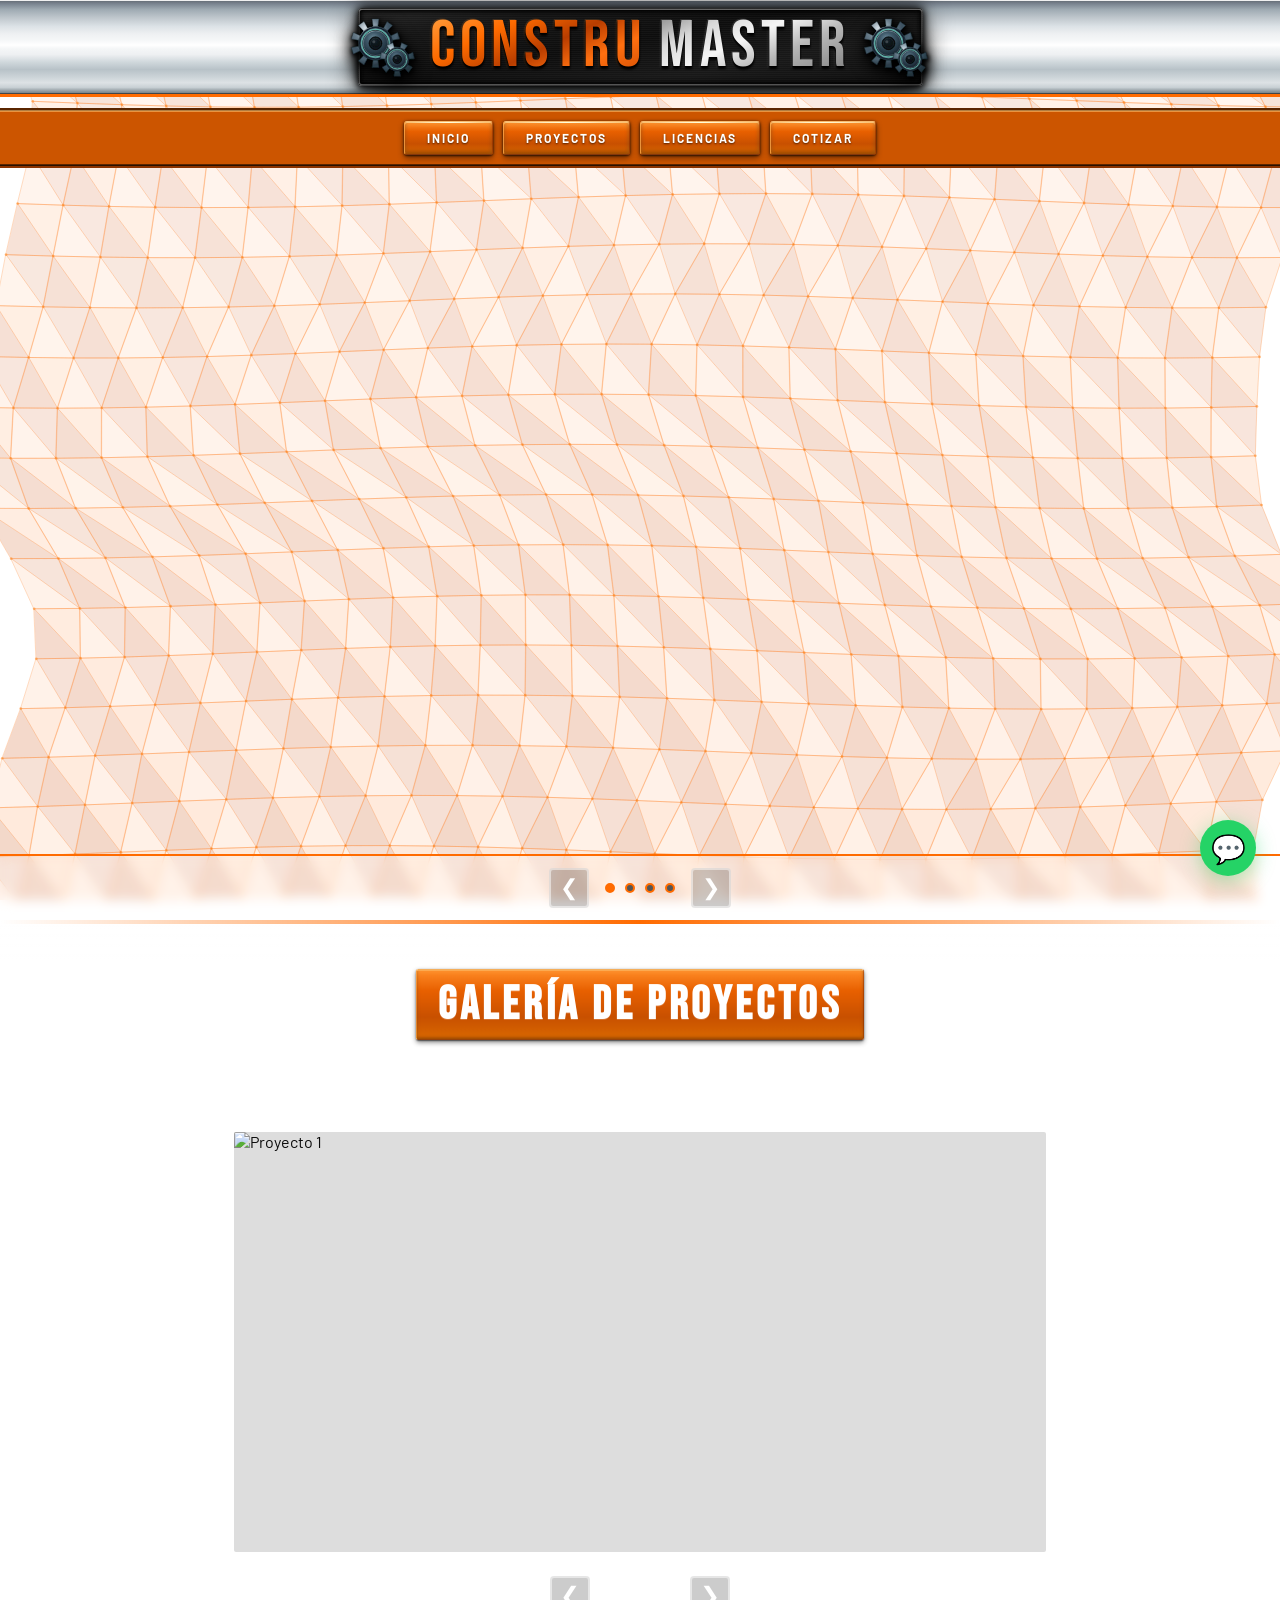
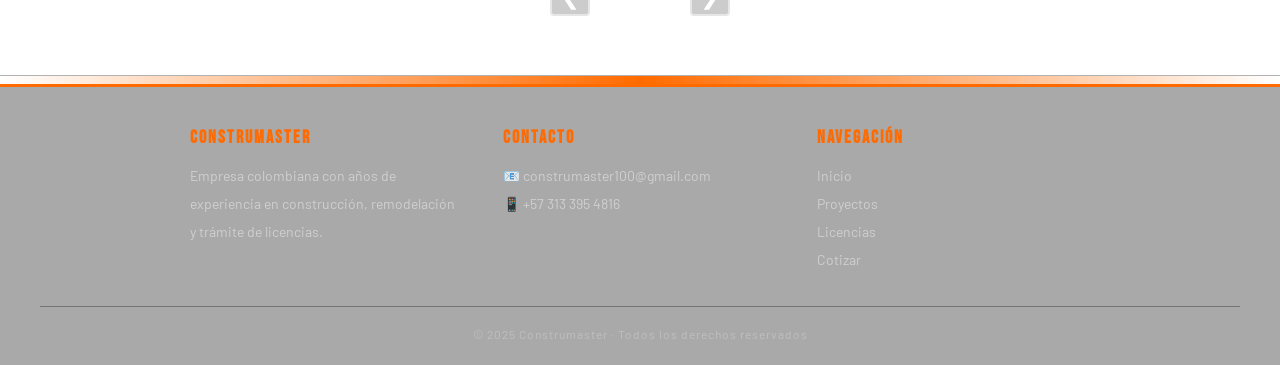
==== index.html @ a74eb9f5 "enlace corregido2" ====
<!DOCTYPE html>
<html lang="es">
<head>
<meta charset="UTF-8">
<meta name="viewport" content="width=device-width, initial-scale=1.0">
<title>Construmaster</title>
<link href="https://fonts.googleapis.com/css2?family=Bebas+Neue&family=Barlow:wght@300;400;600;700&display=swap" rel="stylesheet">

<style>
:root {
  --gold: #FF6B00;
  --gold-dark: #cc5500;
  --black: #0a0a0a;
  --gray-dark: #1a1a1a;
  --gray-mid: #2a2a2a;
  --gray-light: #e0e0e0;
  --white: #f5f5f5;
}

*, *::before, *::after { box-sizing: border-box; margin: 0; padding: 0; }
html { scroll-behavior: smooth; }
body {
  font-family: 'Barlow', sans-serif;
  background: #ffffff;
  color: var(--black);
  overflow-x: hidden;
  padding-top: 168px; /* topbar + gap + navbar */
}

/* ══════════════════════════════════════
   MESH CANVAS — fijo, detrás de todo
══════════════════════════════════════ */
#waveCanvas {
  position: fixed;
  top: 0; left: 0;
  width: 100%; height: 100%;
  z-index: 0;
  pointer-events: none;
}

/* Todo el contenido por encima del canvas */
header, nav, section, footer, .whatsapp-float {
  position: relative;
  z-index: 1;
}
header.topbar {
  background: #8a9199;
  text-align: center;
  padding: 14px 20px;
  border-bottom: 3px solid var(--gold);
  position: fixed;
  top: 0; left: 0; right: 0;
  z-index: 250;
  overflow: hidden;
}

.topbar::before {
  content: '';
  position: absolute;
  inset: 0;
  background:
    /* Zona oscura borde superior */
    linear-gradient(180deg,
      #606870 0%,
      #7a8490 4%,
      #9eaaB2 10%,
      #bcc4ca 18%,
      /* Banda brillante central superior */
      #dce2e6 28%,
      #eef0f2 36%,
      #f4f6f7 42%,
      #ffffff 48%,
      #f4f6f7 52%,
      #eef0f2 58%,
      /* Transición a zona media */
      #d0d8dc 66%,
      #b8c2c8 74%,
      /* Banda brillante inferior */
      #ccd4d8 82%,
      #dde2e5 88%,
      #c8d0d4 93%,
      /* Borde inferior oscuro */
      #909aa0 97%,
      #6e7880 100%),
    /* Micro-estriado horizontal — textura cepillado */
    repeating-linear-gradient(180deg,
      rgba(255,255,255,0.07) 0px,
      rgba(255,255,255,0.07) 1px,
      rgba(0,0,0,0.04) 1px,
      rgba(0,0,0,0.04) 2px),
    /* Variación diagonal suave — reflexión lateral */
    linear-gradient(88deg,
      rgba(0,0,0,0.08) 0%,
      rgba(255,255,255,0.12) 25%,
      rgba(255,255,255,0.00) 50%,
      rgba(255,255,255,0.10) 75%,
      rgba(0,0,0,0.06) 100%);
  box-shadow:
    0 1px 0 rgba(255,255,255,0.90) inset,
    0 -1px 0 rgba(0,0,0,0.45) inset;
  z-index: 0;
}

/* Eliminar shimmer */
.topbar::after { display: none; }

@keyframes shimmerSteel {}

/* Bright top-edge hairline */
.topbar-highlight {
  position: absolute;
  top: 0; left: 0; right: 0;
  height: 2px;
  background: linear-gradient(90deg,
    rgba(255,255,255,0.3) 0%,
    rgba(255,255,255,0.9) 30%,
    rgba(255,255,255,1.0) 50%,
    rgba(255,255,255,0.9) 70%,
    rgba(255,255,255,0.3) 100%);
  z-index: 3;
  pointer-events: none;
}

/* ── Logo container ── */
.topbar-logo {
  font-family: 'Bebas Neue', sans-serif;
  font-size: 66px;
  letter-spacing: 5px;
  line-height: 1;
  text-decoration: none;
  display: inline-flex;
  align-items: center;
  gap: 12px;
  position: relative;
  z-index: 3;
}

/* ── Platina negra — más alta para alojar el texto grande ── */
.topbar-logo::before {
  content: '';
  position: absolute;
  top: -6px;
  bottom: -6px;
  left: 8px;
  right: 8px;
  background:
    /* Micro-estriado horizontal — textura cepillado oscuro */
    repeating-linear-gradient(180deg,
      rgba(255,255,255,0.025) 0px,
      rgba(255,255,255,0.025) 1px,
      rgba(0,0,0,0.06) 1px,
      rgba(0,0,0,0.06) 2px),
    /* Gradiente principal titanio oscuro */
    linear-gradient(170deg,
      #2a2a2a 0%,
      #161616 20%,
      #0e0e0e 45%,
      #1a1a1a 70%,
      #0d0d0d 100%);
  border-radius: 4px;
  /* Borde unificado: mismo tono oscuro plateado en los 4 lados */
  border: 1px solid rgba(255,255,255,0.10);
  box-shadow:
    /* Borde superior — filete brillante titanio */
    0  1px 0 rgba(255,255,255,0.40) inset,
    /* Borde inferior — mismo filete */
    0 -1px 0 rgba(255,255,255,0.32) inset,
    /* Borde izquierdo — filete lateral */
    1px 0 0 rgba(255,255,255,0.28) inset,
    /* Borde derecho — filete lateral */
   -1px 0 0 rgba(255,255,255,0.22) inset,
    /* Sombra recesada superior oscura */
    0  2px 4px rgba(0,0,0,0.90) inset,
    /* Sombra recesada inferior oscura */
    0 -2px 4px rgba(0,0,0,0.80) inset,
    /* Profundidad lateral izquierda */
    2px 0 6px rgba(0,0,0,0.70) inset,
    /* Profundidad lateral derecha */
   -2px 0 6px rgba(0,0,0,0.65) inset,
    /* Sombra exterior */
    0 8px 28px rgba(0,0,0,0.95),
    0 2px 6px rgba(0,0,0,1),
    0 -2px 12px rgba(0,0,0,0.80);
  z-index: 0;
}

/* ── Logo text — CONSTRU (orange metallic) ── */
.topbar-logo .logo-accent {
  color: transparent;
  background: linear-gradient(155deg,
    #ffa040 0%,
    #ff6b00 28%,
    #b83d00 52%,
    #ff7010 72%,
    #cc4800 100%);
  -webkit-background-clip: text;
  background-clip: text;
  /* Stamped look: shadow pushes text INTO the surface */
  filter:
    drop-shadow(0 2px 1px rgba(0,0,0,0.95))
    drop-shadow(0 1px 0 rgba(0,0,0,1))
    drop-shadow(-1px -1px 0 rgba(255,140,40,0.18));
  position: relative; z-index: 1;
}

/* ── Logo text — MASTER (silver steel) ── */
.topbar-logo .logo-main {
  color: transparent;
  background: linear-gradient(155deg,
    #888 0%,
    #d8d8d8 22%,
    #f5f5f5 42%,
    #b8b8b8 62%,
    #777 100%);
  -webkit-background-clip: text;
  background-clip: text;
  filter:
    drop-shadow(0 2px 1px rgba(0,0,0,0.95))
    drop-shadow(0 1px 0 rgba(0,0,0,1))
    drop-shadow(-1px -1px 0 rgba(255,255,255,0.12));
  position: relative; z-index: 1;
}

/* ── Gear icon — engranaje doble metálico realista ── */
.topbar-logo .gear-icon {
  width: 68px; height: 60px;
  padding: 0;
  border-radius: 0;
  background: none;
  box-shadow: none;
  filter:
    drop-shadow(0 4px 8px rgba(0,0,0,0.80))
    drop-shadow(0 1px 2px rgba(0,0,0,0.90));
  position: relative; z-index: 1;
  overflow: visible;
}

/*
  Dientes grande: 10  |  radio outer: 26
  Dientes pequeño: 7  |  radio outer: 18.2  (26 * 7/10 = 18.2)
  Ratio velocidad: pequeño gira 10/7 veces más rápido que el grande
  Grande: 8s/rev  →  Pequeño: 8 * 7/10 = 5.6s/rev  (sentido opuesto)
  Centro grande: (27, 27)
  Centro pequeño: (27 + 26 + 18.2 - dienteSolap≈3.5) = (27 + 40.7) → (50, 44)
  distancia entre centros = rOuter_B + rOuter_S - 2 = 40  → cx_S = 27+40 = (50,44) aprox
*/
.topbar-logo .gear-icon .gear-big {
  animation: gearSpinCW 8s linear infinite;
  transform-origin: 27px 27px;
}
.topbar-logo .gear-icon .gear-small {
  animation: gearSpinCCW 5.6s linear infinite;
  transform-origin: 50px 44px;
}

@keyframes gearSpinCW {
  from { transform: rotate(0deg); }
  to   { transform: rotate(360deg); }
}
@keyframes gearSpinCCW {
  from { transform: rotate(0deg); }
  to   { transform: rotate(-360deg); }
}

.topbar-logo .gear-big-r {
  animation: gearSpinCW 8s linear infinite;
  transform-origin: 27px 27px;
}
.topbar-logo .gear-small-r {
  animation: gearSpinCCW 5.6s linear infinite;
  transform-origin: 50px 44px;
}

/* ─── NAVBAR — encima del Head, relieve superior pronunciado ─── */
.navbar {
  background: #cc5500;
  display: flex;
  justify-content: center;
  align-items: center;
  height: 60px;
  position: fixed;
  top: 108px;
  left: 0; right: 0;
  z-index: 400;
  border-bottom: 2px solid #8a3300;
  /* Relieve sobre el head: borde superior brillante + sombra interna */
  box-shadow:
    0 2px 0 rgba(255,200,120,0.55) inset,
    0 -2px 0 rgba(0,0,0,0.55) inset,
    0 1px 0 rgba(0,0,0,0.60) inset,
    0 -1px 0 rgba(0,0,0,0.55) inset;
  border-top: 2px solid #5a2500;
  overflow: visible;
}

/* Eliminado glass relief overlay */
.navbar::before { display: none; }
/* Eliminado bottom edge reflection */
.navbar::after { display: none; }

.navbar-center { display: flex; align-items: center; justify-content: center; position: relative; z-index: 1; }

.menu { list-style: none; display: flex; gap: 10px; align-items: center; }

/* ── Botones navbar — relieve metálico embossed sobre la franja ── */
.menu > li {
  position: relative;
}

.menu > li > a {
  text-decoration: none;
  color: #fff;
  font-weight: 700;
  font-size: 12px;
  letter-spacing: 2px;
  text-transform: uppercase;
  padding: 9px 22px;
  display: block;
  border-radius: 3px;
  position: relative;
  transition: all 0.18s ease;

  /* Base: naranja ligeramente más claro que la franja → sensación de elevación */
  background: linear-gradient(180deg,
    #ff8c28 0%,
    #e86000 30%,
    #c85000 68%,
    #d96800 100%);

  /* Borde: arista superior brillante + arista inferior oscura = relieve */
  border-top:    1.5px solid rgba(255, 210, 140, 0.80);
  border-left:   1.5px solid rgba(255, 190, 100, 0.60);
  border-right:  1.5px solid rgba(120,  40,   0, 0.55);
  border-bottom: 1.5px solid rgba( 80,  20,   0, 0.70);

  text-shadow:
    0  1px 2px rgba(0,0,0,0.60),
    0 -1px 0   rgba(255,180,80,0.20);

  /* Sombra exterior que separa el botón de la franja */
  box-shadow:
    /* Arista superior muy brillante (highlight de relieve) */
    0  1px 0  rgba(255,220,150,0.70) inset,
    /* Brillo superior difuso */
    0  3px 5px rgba(255,200,100,0.18) inset,
    /* Sombra inferior interna (profundidad) */
    0 -2px 4px rgba(0,0,0,0.35) inset,
    /* Sombra exterior — el botón "flota" sobre la franja */
    0  3px 6px rgba(0,0,0,0.45),
    0  1px 2px rgba(0,0,0,0.55),
    /* Halo lateral sutil */
    1px 0  3px rgba(0,0,0,0.20),
   -1px 0  3px rgba(0,0,0,0.20);
}

/* Pseudo: línea de luz superior ultra fina */
.menu > li > a::before {
  content: '';
  display: block;
  position: absolute;
  top: 0; left: 6px; right: 6px;
  height: 1px;
  background: linear-gradient(90deg,
    transparent,
    rgba(255,240,200,0.90) 30%,
    rgba(255,255,220,1.00) 50%,
    rgba(255,240,200,0.90) 70%,
    transparent);
  border-radius: 1px;
  pointer-events: none;
  z-index: 1;
}

.menu > li > a:hover {
  background: linear-gradient(180deg,
    #ffa040 0%,
    #ff7010 30%,
    #e05800 68%,
    #f07018 100%);
  border-top-color:    rgba(255,230,160,0.95);
  border-left-color:   rgba(255,210,120,0.75);
  border-right-color:  rgba(100, 30,  0, 0.60);
  border-bottom-color: rgba( 60, 15,  0, 0.80);
  transform: translateY(-2px);
  box-shadow:
    0  1px 0  rgba(255,230,160,0.80) inset,
    0  4px 6px rgba(255,210,100,0.22) inset,
    0 -2px 4px rgba(0,0,0,0.35) inset,
    0  5px 10px rgba(0,0,0,0.50),
    0  2px  4px rgba(0,0,0,0.60),
    1px 0   4px rgba(0,0,0,0.25),
   -1px 0   4px rgba(0,0,0,0.25);
}

.menu > li > a:active {
  transform: translateY(0px);
  background: linear-gradient(180deg,
    #c85000 0%,
    #e06000 40%,
    #ff7820 100%);
  box-shadow:
    0  2px 4px rgba(0,0,0,0.50) inset,
    0 -1px 0  rgba(255,200,100,0.30) inset,
    0  1px 3px rgba(0,0,0,0.40),
    1px 0  2px rgba(0,0,0,0.20),
   -1px 0  2px rgba(0,0,0,0.20);
  border-top-color:    rgba(100, 30,  0, 0.60);
  border-bottom-color: rgba(255,200,120,0.60);
}

/* ─── HERO ─── */
#inicio {
  background: transparent;
  display: flex;
  flex-direction: column;
  height: calc(100vh - 148px);
  min-height: 500px;
}
.video-slider {
  flex: 1;
  display: flex;
  align-items: stretch;
  justify-content: center;
  width: 100%;
  max-width: 900px;
  margin: 0 auto;
}
.video-frame { border: none; overflow: hidden; flex: 1; }
.video-frame iframe { width: 100%; height: 100%; display: block; min-height: 300px; }
.video-controls-bar {
  background: rgba(255,255,255,0.10);
  backdrop-filter: blur(6px);
  -webkit-backdrop-filter: blur(6px);
  display: flex;
  justify-content: center;
  align-items: center;
  gap: 16px;
  padding: 12px 0;
  border-top: 2px solid var(--gold);
}
.slider-btn {
  background: rgba(0,0,0,0.20);
  color: #ffffff;
  font-size: 22px;
  border: 2px solid rgba(255,255,255,0.5);
  border-radius: 4px;
  width: 40px; height: 40px;
  cursor: pointer;
  transition: background 0.2s, color 0.2s;
  display: flex; align-items: center; justify-content: center;
}
.slider-btn:hover { background: rgba(0,0,0,0.45); color: #fff; }
.video-dots { display: flex; gap: 10px; }
.dot { width: 10px; height: 10px; border-radius: 50%; background: #555; border: 2px solid var(--gold); cursor: pointer; transition: background 0.2s; }
.dot.active { background: var(--gold); }

/* ─── DIVIDER ─── */
.section-divider { height: 4px; background: linear-gradient(90deg, transparent, var(--gold), transparent); position: relative; z-index: 1; }

/* ─── SECTION HEADER ─── */
.section-header { text-align: center; padding: 60px 40px 30px; }
.section-header h2 {
  font-family: 'Bebas Neue', sans-serif;
  font-size: clamp(32px, 5vw, 58px);
  letter-spacing: 5px;
  color: var(--gold);
}
.section-header p {
  color: #555;
  opacity: 0.9;
  margin-top: 8px;
  font-size: 14px;
  letter-spacing: 2px;
  text-transform: uppercase;
}

/* ─── PROYECTOS — Navbar-style orange band ─── */
#proyectos {
  background: transparent;
  padding-bottom: 60px;
  box-shadow:
    0 1px 0 rgba(255,255,255,0.12) inset,
    0 -1px 0 rgba(0,0,0,0.3) inset;
  position: relative;
}
/* Glass relief top sheen — same as navbar */
#proyectos::before {
  content: '';
  position: absolute;
  top: 0; left: 0; right: 0;
  height: 40px;
  background: linear-gradient(180deg,
    rgba(255,255,255,0.14) 0%,
    rgba(255,255,255,0.00) 100%);
  pointer-events: none;
  z-index: 0;
}
#proyectos .section-header h2 {
transform: scale(0.8) translateY(-30px);
  display: inline-block;
  color: #fff;
  padding: 10px 26px 8px;
  border-radius: 3px;
  position: relative;

  background: linear-gradient(180deg,
    #ff8c28 0%,
    #e86000 30%,
    #c85000 68%,
    #d96800 100%);

  border-top:    1.5px solid rgba(255,210,140,0.80);
  border-left:   1.5px solid rgba(255,190,100,0.60);
  border-right:  1.5px solid rgba(120,40,0,0.55);
  border-bottom: 1.5px solid rgba(80,20,0,0.70);

  text-shadow:
    0 1px 0 rgba(255,255,255,0.20);

  box-shadow:
    0 1px 0 rgba(255,220,150,0.70) inset,
    0 3px 5px rgba(255,200,100,0.18) inset,
    0 -2px 4px rgba(0,0,0,0.35) inset,
    0 3px 6px rgba(0,0,0,0.45),
    0 1px 2px rgba(0,0,0,0.55);
}
#proyectos .section-header p { color: rgba(255,255,255,0.80); }
.carousel-wrap { max-width: 900px; margin: 0 auto; padding: 0 40px; }
.carousel { overflow: hidden; border: 4px solid rgba(255,255,255,0.5); border-radius: 6px; position: relative; }
.carousel-images { display: flex; transition: transform 0.5s cubic-bezier(.77,0,.175,1); }
.carousel-images img { width: 100%; flex-shrink: 0; height: 420px; object-fit: cover; background: #ddd; }
.carousel-controls { display: flex; justify-content: center; align-items: center; gap: 20px; margin-top: 20px; }
.carousel-controls .slider-btn { font-size: 24px; }
.slide-counter { font-family: 'Bebas Neue', sans-serif; font-size: 20px; color: #fff; letter-spacing: 2px; min-width: 60px; text-align: center; }

/* ─── LICENCIAS — Navbar-style orange band ─── */
#licencias {
  transform: scale(0.8) translateY(0px);
  background: transparent;
  padding-bottom: 80px;
  box-shadow:
    0 1px 0 rgba(255,255,255,0.10) inset,
    0 -1px 0 rgba(0,0,0,0.35) inset;
  position: relative;
}
#licencias::before {
  content: '';
  position: absolute;
  top: 0; left: 0; right: 0;
  height: 40px;
  background: linear-gradient(180deg,
    rgba(255,255,255,0.10) 0%,
    rgba(255,255,255,0.00) 100%);
  pointer-events: none;
  z-index: 0;
}
#licencias > * { position: relative; z-index: 1; }
#licencias .section-header h2 {
  display: inline-block;
  color: #ffffff;
  padding: 10px 26px 8px;
  border-radius: 3px;
  position: relative;

  background: linear-gradient(180deg,
    #ff8c28 0%,
    #e86000 30%,
    #c85000 68%,
    #d96800 100%);

  border-top:    1.5px solid rgba(255,210,140,0.80);
  border-left:   1.5px solid rgba(255,190,100,0.60);
  border-right:  1.5px solid rgba(120,40,0,0.55);
  border-bottom: 1.5px solid rgba(80,20,0,0.70);

  text-shadow:
    0 1px 0 rgba(255,255,255,0.20);

  box-shadow:
    0 1px 0 rgba(255,220,150,0.70) inset,
    0 3px 5px rgba(255,200,100,0.18) inset,
    0 -2px 4px rgba(0,0,0,0.35) inset,
    0 3px 6px rgba(0,0,0,0.45),
    0 1px 2px rgba(0,0,0,0.55);
}
#licencias .section-header p { color: rgba(255, 255, 255, 0.78); }
.cards-grid { display: grid; grid-template-columns: repeat(auto-fit, minmax(240px, 1fr)); gap: 24px; max-width: 900px; margin: 0 auto; padding: 0 40px; }
.license-card {
  border-radius: 6px;
  padding: 32px 24px;
  text-align: center;
  transition: all 0.22s ease;
  position: relative;
  overflow: hidden;

  /* Metal cepillado */
  background:
    repeating-linear-gradient(
      180deg,
      rgba(255,255,255,0.035) 0px,
      rgba(255,255,255,0.035) 1px,
      rgba(0,0,0,0.03) 1px,
      rgba(0,0,0,0.03) 2px
    ),
    linear-gradient(180deg,
      #757c81 0%,
      #b8c0c6 12%,
      #8ba4b1 26%,
      #a4adb4 45%,
      #7f8991 62%,
      #cfd5d9 78%,
      #8f979d 100%);

  border-top:    1.5px solid rgba(255,255,255,0.75);
  border-left:   1.5px solid rgba(255,255,255,0.40);
  border-right:  1.5px solid rgba(60,60,60,0.45);
  border-bottom: 1.5px solid rgba(25,25,25,0.65);

  box-shadow:
    0 1px 0 rgba(255,255,255,0.75) inset,
    0 4px 10px rgba(255,255,255,0.18) inset,
    0 -3px 6px rgba(0,0,0,0.28) inset,
    0 6px 18px rgba(0,0,0,0.30),
    0 2px 5px rgba(0,0,0,0.38);

  backdrop-filter: blur(4px);
  -webkit-backdrop-filter: blur(4px);
}
.license-icon { font-size: 40px; margin-bottom: 16px; }
.license-card::before {
  content: '';
  position: absolute;
  top: 0;
  left: 10px;
  right: 10px;
  height: 1px;

  background: linear-gradient(
    90deg,
    transparent,
    rgba(255,255,255,0.95),
    transparent
  );
}
.license-card:hover { background: rgba(0,0,0,0.35); transform: translateY(-4px); }
.license-card h3 {
  font-family: 'Bebas Neue', sans-serif;
  font-size: 22px;
  letter-spacing: 2px;
  color: #ff6600;
  margin-bottom: 10px;
}
/* ─── COTIZAR ─── */
#cotizar { background: transparent; padding-bottom: 80px; }
.quote-container { max-width: 680px; margin: 0 auto; padding: 0 40px; }
.quote-form { background: rgba(255,255,255,0.14); border: 2px solid var(--gold); border-radius: 6px; padding: 40px; box-shadow: 0 4px 30px rgba(0,0,0,0.06); backdrop-filter: blur(10px); -webkit-backdrop-filter: blur(10px); }
.form-row { display: grid; grid-template-columns: 1fr 1fr; gap: 16px; }
.form-group { display: flex; flex-direction: column; gap: 6px; margin-bottom: 16px; }
.form-group.full { grid-column: 1 / -1; }
.form-group label { font-size: 11px; letter-spacing: 2px; text-transform: uppercase; color: var(--gold); font-weight: 700; }
.form-group input, .form-group select, .form-group textarea { background: rgba(255,255,255,0.22); border: 1px solid rgba(200,200,200,0.5); border-radius: 4px; padding: 12px 14px; color: #1a1a1a; font-family: 'Barlow', sans-serif; font-size: 15px; transition: border-color 0.2s; backdrop-filter: blur(4px); }
.form-group input:focus, .form-group select:focus, .form-group textarea:focus { outline: none; border-color: var(--gold); }
.form-group select option { background: #fff8f0; color: #1a1a1a; }
.form-group textarea { resize: vertical; min-height: 100px; }
.btn-submit { width: 100%; background: var(--gold); color: #fff; border: none; padding: 16px; font-family: 'Bebas Neue', sans-serif; font-size: 20px; letter-spacing: 3px; border-radius: 4px; cursor: pointer; margin-top: 8px; transition: background 0.2s, transform 0.1s; }
.btn-submit:hover { background: var(--gold-dark); transform: translateY(-1px); }
.btn-submit:active { transform: translateY(0); }
.form-success { display: none; text-align: center; padding: 30px; color: var(--gold); font-family: 'Bebas Neue', sans-serif; font-size: 24px; letter-spacing: 2px; }

/* ─── FOOTER ─── */
footer { background: rgba(10,10,10,0.35); backdrop-filter: blur(14px); -webkit-backdrop-filter: blur(14px); border-top: 3px solid var(--gold); padding: 40px 40px 24px; text-align: center; }
.footer-grid { display: grid; grid-template-columns: repeat(auto-fit, minmax(200px, 1fr)); gap: 40px; max-width: 900px; margin: 0 auto 32px; text-align: left; }
.footer-col h4 { font-family: 'Bebas Neue', sans-serif; font-size: 18px; letter-spacing: 2px; color: var(--gold); margin-bottom: 14px; }
.footer-col p, .footer-col a { font-size: 14px; color: var(--gray-light); opacity: 0.7; line-height: 2; display: block; text-decoration: none; transition: color 0.2s, opacity 0.2s; }
.footer-col a:hover { color: var(--gold); opacity: 1; }
.footer-bottom { border-top: 1px solid var(--gray-mid); padding-top: 20px; font-size: 12px; color: var(--gray-light); opacity: 0.4; letter-spacing: 1px; }

/* ─── WHATSAPP ─── */
.whatsapp-float { position: fixed; bottom: 24px; right: 24px; background: #25d366; color: white; border-radius: 50%; width: 56px; height: 56px; display: flex; align-items: center; justify-content: center; font-size: 28px; box-shadow: 0 4px 20px rgba(37,211,102,0.4); text-decoration: none; z-index: 999; transition: transform 0.2s; }
.whatsapp-float:hover { transform: scale(1.1); }

@media (max-width: 768px) {
  body { padding-top: 148px; }

  header.topbar { padding: 10px 16px; }

  .topbar-logo {
    font-size: 38px;
    letter-spacing: 3px;
    gap: 8px;
  }

  .topbar-logo::before {
    top: -4px; bottom: -4px;
    left: 4px; right: 4px;
  }

  .topbar-logo .gear-icon {
    width: 48px;
    height: 43px;
  }

  .navbar { top: 82px; height: 52px; }

  .menu { gap: 6px; }
  .menu > li > a {
    padding: 10px 13px;
    font-size: 11px;
    letter-spacing: 1.2px;
    border-radius: 3px;
  }
  .menu > li > a::before { left: 4px; right: 4px; }

  #inicio { height: calc(100vh - 134px); }
  .carousel-images img { height: 240px; }
  .form-row { grid-template-columns: 1fr; }
  .cards-grid { grid-template-columns: 1fr; padding: 0 20px; }
  .quote-container { padding: 0 20px; }
}

@media (max-width: 390px) {
  body { padding-top: 136px; }
  header.topbar { padding: 8px 12px; }
  .topbar-logo { font-size: 30px; letter-spacing: 2px; gap: 6px; }
  .topbar-logo .gear-icon { width: 40px; height: 36px; }
  .navbar { top: 70px; }
  .menu { gap: 4px; }
  .menu > li > a { padding: 9px 10px; font-size: 10px; letter-spacing: 1px; }
}
</style>
</head>
<body>

<!-- CANVAS — fijo, DETRÁS de todo -->
<canvas id="waveCanvas"></canvas>

<!-- Topbar -->
<header class="topbar">
  <!-- SVG defs for gear gradient (hidden) -->
  <svg width="0" height="0" style="position:absolute">
    <defs>
      <linearGradient id="gearGrad" x1="0%" y1="0%" x2="100%" y2="100%">
        <stop offset="0%"   stop-color="#ff9a40"/>
        <stop offset="30%"  stop-color="#ff6b00"/>
        <stop offset="55%"  stop-color="#cc4400"/>
        <stop offset="75%"  stop-color="#ff8020"/>
        <stop offset="100%" stop-color="#e05500"/>
      </linearGradient>
    </defs>
  </svg>
  <a class="topbar-logo" href="index.html">

  <!-- Engranaje IZQUIERDO (antes de CONSTRU) -->
  <svg class="gear-icon gear-icon-left" id="gearSVG_L" viewBox="0 0 72 62" xmlns="http://www.w3.org/2000/svg">
 
      <defs>
        <!-- Metal principal grande -->
        <radialGradient id="metalBig" cx="36%" cy="26%" r="70%" gradientUnits="objectBoundingBox">
          <stop offset="0%"   stop-color="#cad6de"/>
          <stop offset="15%"  stop-color="#90a8b8"/>
          <stop offset="38%"  stop-color="#526878"/>
          <stop offset="62%"  stop-color="#3c5060"/>
          <stop offset="82%"  stop-color="#4a6070"/>
          <stop offset="100%" stop-color="#2c3c48"/>
        </radialGradient>
        <!-- Brillo especular grande -->
        <radialGradient id="shineBig" cx="28%" cy="18%" r="52%" gradientUnits="objectBoundingBox">
          <stop offset="0%"   stop-color="rgba(255,255,255,0.58)"/>
          <stop offset="38%"  stop-color="rgba(255,255,255,0.16)"/>
          <stop offset="100%" stop-color="rgba(255,255,255,0.00)"/>
        </radialGradient>
        <!-- Disco interior grande -->
        <radialGradient id="diskBig" cx="42%" cy="32%" r="65%" gradientUnits="objectBoundingBox">
          <stop offset="0%"   stop-color="#6e8e9e"/>
          <stop offset="40%"  stop-color="#3e5868"/>
          <stop offset="100%" stop-color="#1c2c38"/>
        </radialGradient>
        <!-- Agujero grande -->
        <radialGradient id="holeBig" cx="40%" cy="30%" r="68%" gradientUnits="objectBoundingBox">
          <stop offset="0%"   stop-color="#18242c"/>
          <stop offset="55%"  stop-color="#0a1418"/>
          <stop offset="100%" stop-color="#050c10"/>
        </radialGradient>

        <!-- Metal pequeño -->
        <radialGradient id="metalSm" cx="36%" cy="26%" r="70%" gradientUnits="objectBoundingBox">
          <stop offset="0%"   stop-color="#baccda"/>
          <stop offset="18%"  stop-color="#7898aa"/>
          <stop offset="42%"  stop-color="#486070"/>
          <stop offset="68%"  stop-color="#365060"/>
          <stop offset="100%" stop-color="#24343e"/>
        </radialGradient>
        <!-- Brillo especular pequeño -->
        <radialGradient id="shineSm" cx="30%" cy="20%" r="50%" gradientUnits="objectBoundingBox">
          <stop offset="0%"   stop-color="rgba(255,255,255,0.52)"/>
          <stop offset="42%"  stop-color="rgba(255,255,255,0.14)"/>
          <stop offset="100%" stop-color="rgba(255,255,255,0.00)"/>
        </radialGradient>
        <!-- Disco interior pequeño -->
        <radialGradient id="diskSm" cx="42%" cy="32%" r="65%" gradientUnits="objectBoundingBox">
          <stop offset="0%"   stop-color="#607e8e"/>
          <stop offset="45%"  stop-color="#364e5e"/>
          <stop offset="100%" stop-color="#182430"/>
        </radialGradient>
        <!-- Agujero pequeño -->
        <radialGradient id="holeSm" cx="40%" cy="30%" r="68%" gradientUnits="objectBoundingBox">
          <stop offset="0%"   stop-color="#14202a"/>
          <stop offset="55%"  stop-color="#081014"/>
          <stop offset="100%" stop-color="#040a0e"/>
        </radialGradient>

        <filter id="gShadow" x="-20%" y="-20%" width="140%" height="140%">
          <feDropShadow dx="1.2" dy="2" stdDeviation="2.5" flood-color="#000" flood-opacity="0.75"/>
        </filter>
      </defs>

      <!-- ══ ENGRANAJE GRANDE (cx=27, cy=27, rOut=26, rIn=18) ══ -->
      <g class="gear-big" filter="url(#gShadow)">
        <path id="gearPath"      fill="url(#metalBig)" stroke="#18282e" stroke-width="0.55"/>
        <path id="gearPathShine" fill="url(#shineBig)"/>

        <!-- Surco maquinado exterior -->
        <circle cx="27" cy="27" r="15.5" fill="none" stroke="#162430" stroke-width="4"/>
        <circle cx="27" cy="27" r="15.5" fill="none" stroke="rgba(190,218,228,0.50)" stroke-width="0.9"/>
        <circle cx="27" cy="27" r="13.8" fill="none" stroke="rgba(0,0,0,0.45)" stroke-width="1"/>

        <!-- Disco interior -->
        <circle cx="27" cy="27" r="13" fill="url(#diskBig)"/>
        <circle cx="27" cy="27" r="13" fill="none" stroke="rgba(195,222,232,0.35)" stroke-width="0.55"/>

        <!-- Anillo teal de acento -->
        <circle cx="27" cy="27" r="14.6" fill="none" stroke="#5bbcb0" stroke-width="1.4" opacity="0.88"/>
        <circle cx="27" cy="27" r="14.6" fill="none" stroke="rgba(255,255,255,0.28)" stroke-width="0.35"/>

        <!-- Agujero central -->
        <circle cx="27" cy="27" r="6.8" fill="url(#holeBig)"/>
        <circle cx="27" cy="27" r="6.8" fill="none" stroke="rgba(0,0,0,0.82)" stroke-width="0.9"/>
        <circle cx="27" cy="27" r="5.4" fill="none" stroke="rgba(160,192,208,0.22)" stroke-width="0.45"/>
        <circle cx="25.2" cy="25.4" r="1.6" fill="rgba(255,255,255,0.17)"/>
      </g>

      <!-- ══ ENGRANAJE PEQUEÑO (cx=50, cy=44, rOut=18.2, rIn=12.6) ══ -->
      <g class="gear-small" filter="url(#gShadow)">
        <path id="gearPathSmall"  fill="url(#metalSm)" stroke="#14222a" stroke-width="0.50"/>
        <path id="gearPathSmShine" fill="url(#shineSm)"/>

        <!-- Surco maquinado exterior -->
        <circle cx="50" cy="44" r="10.8" fill="none" stroke="#12202a" stroke-width="2.8"/>
        <circle cx="50" cy="44" r="10.8" fill="none" stroke="rgba(178,208,220,0.46)" stroke-width="0.8"/>
        <circle cx="50" cy="44" r="9.6"  fill="none" stroke="rgba(0,0,0,0.40)" stroke-width="0.9"/>

        <!-- Disco interior -->
        <circle cx="50" cy="44" r="9"   fill="url(#diskSm)"/>
        <circle cx="50" cy="44" r="9"   fill="none" stroke="rgba(188,214,226,0.30)" stroke-width="0.50"/>

        <!-- Anillo teal acento pequeño -->
        <circle cx="50" cy="44" r="10.2" fill="none" stroke="#5bbcb0" stroke-width="1.0" opacity="0.82"/>
        <circle cx="50" cy="44" r="10.2" fill="none" stroke="rgba(255,255,255,0.24)" stroke-width="0.32"/>

        <!-- Agujero central -->
        <circle cx="50" cy="44" r="4.6" fill="url(#holeSm)"/>
        <circle cx="50" cy="44" r="4.6" fill="none" stroke="rgba(0,0,0,0.78)" stroke-width="0.8"/>
        <circle cx="50" cy="44" r="3.5" fill="none" stroke="rgba(148,180,200,0.20)" stroke-width="0.4"/>
        <circle cx="48.6" cy="42.8" r="1.1" fill="rgba(255,255,255,0.15)"/>
      </g>
    </svg>

  <!-- Texto logo -->
  <span class="logo-accent">CONSTRU</span>
  <span class="logo-main">MASTER</span>

  <!-- Engranaje DERECHO (después de MASTER) -->
  <svg class="gear-icon gear-icon-right" id="gearSVG_R" viewBox="0 0 72 62" xmlns="http://www.w3.org/2000/svg">
      <defs>
        <radialGradient id="metalBigR" cx="36%" cy="26%" r="70%" gradientUnits="objectBoundingBox">
          <stop offset="0%"   stop-color="#cad6de"/>
          <stop offset="15%"  stop-color="#90a8b8"/>
          <stop offset="38%"  stop-color="#526878"/>
          <stop offset="62%"  stop-color="#3c5060"/>
          <stop offset="82%"  stop-color="#4a6070"/>
          <stop offset="100%" stop-color="#2c3c48"/>
        </radialGradient>
        <radialGradient id="shineBigR" cx="28%" cy="18%" r="52%" gradientUnits="objectBoundingBox">
          <stop offset="0%"   stop-color="rgba(255,255,255,0.58)"/>
          <stop offset="38%"  stop-color="rgba(255,255,255,0.16)"/>
          <stop offset="100%" stop-color="rgba(255,255,255,0.00)"/>
        </radialGradient>
        <radialGradient id="diskBigR" cx="42%" cy="32%" r="65%" gradientUnits="objectBoundingBox">
          <stop offset="0%"   stop-color="#6e8e9e"/>
          <stop offset="40%"  stop-color="#3e5868"/>
          <stop offset="100%" stop-color="#1c2c38"/>
        </radialGradient>
        <radialGradient id="holeBigR" cx="40%" cy="30%" r="68%" gradientUnits="objectBoundingBox">
          <stop offset="0%"   stop-color="#18242c"/>
          <stop offset="55%"  stop-color="#0a1418"/>
          <stop offset="100%" stop-color="#050c10"/>
        </radialGradient>
        <radialGradient id="metalSmR" cx="36%" cy="26%" r="70%" gradientUnits="objectBoundingBox">
          <stop offset="0%"   stop-color="#baccda"/>
          <stop offset="18%"  stop-color="#7898aa"/>
          <stop offset="42%"  stop-color="#486070"/>
          <stop offset="68%"  stop-color="#365060"/>
          <stop offset="100%" stop-color="#24343e"/>
        </radialGradient>
        <radialGradient id="shineSmR" cx="30%" cy="20%" r="50%" gradientUnits="objectBoundingBox">
          <stop offset="0%"   stop-color="rgba(255,255,255,0.52)"/>
          <stop offset="42%"  stop-color="rgba(255,255,255,0.14)"/>
          <stop offset="100%" stop-color="rgba(255,255,255,0.00)"/>
        </radialGradient>
        <radialGradient id="diskSmR" cx="42%" cy="32%" r="65%" gradientUnits="objectBoundingBox">
          <stop offset="0%"   stop-color="#607e8e"/>
          <stop offset="45%"  stop-color="#364e5e"/>
          <stop offset="100%" stop-color="#182430"/>
        </radialGradient>
        <radialGradient id="holeSmR" cx="40%" cy="30%" r="68%" gradientUnits="objectBoundingBox">
          <stop offset="0%"   stop-color="#14202a"/>
          <stop offset="55%"  stop-color="#081014"/>
          <stop offset="100%" stop-color="#040a0e"/>
        </radialGradient>
        <filter id="gShadowR" x="-20%" y="-20%" width="140%" height="140%">
          <feDropShadow dx="1.2" dy="2" stdDeviation="2.5" flood-color="#000" flood-opacity="0.75"/>
        </filter>
      </defs>
      <g class="gear-big gear-big-r" filter="url(#gShadowR)">
        <path id="gearPathR"      fill="url(#metalBigR)" stroke="#18282e" stroke-width="0.55"/>
        <path id="gearPathShineR" fill="url(#shineBigR)"/>
        <circle cx="27" cy="27" r="15.5" fill="none" stroke="#162430" stroke-width="4"/>
        <circle cx="27" cy="27" r="15.5" fill="none" stroke="rgba(190,218,228,0.50)" stroke-width="0.9"/>
        <circle cx="27" cy="27" r="13.8" fill="none" stroke="rgba(0,0,0,0.45)" stroke-width="1"/>
        <circle cx="27" cy="27" r="13" fill="url(#diskBigR)"/>
        <circle cx="27" cy="27" r="13" fill="none" stroke="rgba(195,222,232,0.35)" stroke-width="0.55"/>
        <circle cx="27" cy="27" r="14.6" fill="none" stroke="#5bbcb0" stroke-width="1.4" opacity="0.88"/>
        <circle cx="27" cy="27" r="14.6" fill="none" stroke="rgba(255,255,255,0.28)" stroke-width="0.35"/>
        <circle cx="27" cy="27" r="6.8" fill="url(#holeBigR)"/>
        <circle cx="27" cy="27" r="6.8" fill="none" stroke="rgba(0,0,0,0.82)" stroke-width="0.9"/>
        <circle cx="27" cy="27" r="5.4" fill="none" stroke="rgba(160,192,208,0.22)" stroke-width="0.45"/>
        <circle cx="25.2" cy="25.4" r="1.6" fill="rgba(255,255,255,0.17)"/>
      </g>
      <g class="gear-small gear-small-r" filter="url(#gShadowR)">
        <path id="gearPathSmallR"  fill="url(#metalSmR)" stroke="#14222a" stroke-width="0.50"/>
        <path id="gearPathSmShineR" fill="url(#shineSmR)"/>
        <circle cx="50" cy="44" r="10.8" fill="none" stroke="#12202a" stroke-width="2.8"/>
        <circle cx="50" cy="44" r="10.8" fill="none" stroke="rgba(178,208,220,0.46)" stroke-width="0.8"/>
        <circle cx="50" cy="44" r="9.6"  fill="none" stroke="rgba(0,0,0,0.40)" stroke-width="0.9"/>
        <circle cx="50" cy="44" r="9"   fill="url(#diskSmR)"/>
        <circle cx="50" cy="44" r="9"   fill="none" stroke="rgba(188,214,226,0.30)" stroke-width="0.50"/>
        <circle cx="50" cy="44" r="10.2" fill="none" stroke="#5bbcb0" stroke-width="1.0" opacity="0.82"/>
        <circle cx="50" cy="44" r="10.2" fill="none" stroke="rgba(255,255,255,0.24)" stroke-width="0.32"/>
        <circle cx="50" cy="44" r="4.6" fill="url(#holeSmR)"/>
        <circle cx="50" cy="44" r="4.6" fill="none" stroke="rgba(0,0,0,0.78)" stroke-width="0.8"/>
        <circle cx="50" cy="44" r="3.5" fill="none" stroke="rgba(148,180,200,0.20)" stroke-width="0.4"/>
        <circle cx="48.6" cy="42.8" r="1.1" fill="rgba(255,255,255,0.15)"/>
      </g>
  </svg>

  </a>
</header>

<!-- Navbar -->
<nav class="navbar">
  <div class="navbar-center">
    <ul class="menu">
      <li><a href="index.html">Inicio</a></li>
      <li><a href="pagina3.html">Proyectos</a></li>
      <li><a href="pagina4.html">Licencias</a></li>
      <li><a href="pagina5.html">Cotizar</a></li>
    </ul>
  </div>
</nav>

<!-- HERO -->
<section id="inicio">
  <div class="video-slider">
    <div class="video-frame">
      <iframe id="videoPlayer" src="https://www.youtube.com/watch?v=vGtD0_vwHeM" allowfullscreen frameborder="0"></iframe>
    </div>
  </div>
  <div class="video-controls-bar">
    <button class="slider-btn" onclick="cambiarVideo(-1)">&#10094;</button>
    <div class="video-dots" id="videoDots"></div>
    <button class="slider-btn" onclick="cambiarVideo(1)">&#10095;</button>
  </div>
</section>

<div class="section-divider"></div>

<!-- PROYECTOS -->
<section id="proyectos">
  <div class="section-header">
    <h2>Galería de Proyectos</h2>
    <p>Conoce nuestro trabajo</p>
  </div>
  <div class="carousel-wrap">
    <div class="carousel">
      <div class="carousel-images" id="carousel">
        <img src="C1.jpg" alt="Proyecto 1">
        <img src="C2.jpg" alt="Proyecto 2">
        <img src="C3.jpg" alt="Proyecto 3">
      </div>
    </div>
    <div class="carousel-controls">
      <button class="slider-btn" onclick="moveSlide(-1)">&#10094;</button>
      <span class="slide-counter" id="slideCounter">1 / 3</span>
      <button class="slider-btn" onclick="moveSlide(1)">&#10095;</button>
    </div>
  </div>
</section>

<div class="section-divider"></div>


<div class="section-divider"></div>

<!-- FOOTER -->
<footer>
  <div class="footer-grid">
    <div class="footer-col">
      <h4>Construmaster</h4>
      <p>Empresa colombiana con años de experiencia en construcción, remodelación y trámite de licencias.</p>
    </div>
    <div class="footer-col">
      <h4>Contacto</h4>
      <a href="mailto:construmaster100@gmail.com">📧 construmaster100@gmail.com</a>
      <a href="https://wa.me/573133954816" target="_blank">📱 +57 313 395 4816</a>
    </div>
    <div class="footer-col">
      <h4>Navegación</h4>
      <a href="#inicio">Inicio</a>
      <a href="#proyectos">Proyectos</a>
      <a href="#licencias">Licencias</a>
      <a href="#cotizar">Cotizar</a>
    </div>
  </div>
  <div class="footer-bottom">© 2025 Construmaster · Todos los derechos reservados</div>
</footer>

<a href="https://wa.me/573133954816" target="_blank" class="whatsapp-float" title="Escríbenos por WhatsApp">💬</a>


<script>
/* ══════════════════════════════════════════════════
   TRIANGLE GRID WAVE — Canvas 2D
   Una sola malla cuadrada dividida en triángulos.
   La onda viaja en dirección HORIZONTAL (de izq a der).
   Los nodos se desplazan principalmente en Y,
   modulados por su posición X (fase horizontal).

   Arquitectura:
   - Un único grid COLS × ROWS de nodos
   - Cada celda cuadrada → 2 triángulos (diagonal ↘)
   - Desplazamiento Y del nodo = onda que avanza en X
   - Scroll → deriva vertical sutil (parallax)
   - Tres colores: stroke, fill claro, fill oscuro
══════════════════════════════════════════════════ */

(function() {
  const canvas = document.getElementById('waveCanvas');
  const ctx    = canvas.getContext('2d');

  let W, H;
  let scrollY      = 0;
  let smoothScroll = 0;
  let time         = 0;
  let lastTs       = 0;

  function resize() {
    W = canvas.width  = window.innerWidth;
    H = canvas.height = window.innerHeight;
  }
  resize();
  window.addEventListener('resize', resize, { passive: true });
  window.addEventListener('scroll', () => { scrollY = window.scrollY; }, { passive: true });

  /* ══════════════════════════════════════
     CONFIGURACIÓN
  ══════════════════════════════════════ */
  const COLS = 28;
  const ROWS = 18;

  /* ── Onda suave arriba→abajo, desplazamiento en X ──
     Una sola sinusoide limpia + armónica muy leve.
     Sin exponentes agresivos → movimiento fluido y grácil. */
  const WAVE_AMP   = 32;   /* amplitud lateral — visible pero elegante */
  const WAVE_FREQ  = 1.8;  /* frecuencia espacial — pocas crestas */
  const WAVE_SPEED = 0.22; /* velocidad lenta → movimiento grácil */
  const WAVE_AMP2  = 9;    /* segunda armónica muy suave */
  const WAVE_FREQ2 = 3.4;
  const WAVE_SPEED2 = 0.14;
  /* Ondulación vertical leve — profundidad */
  const DY_AMP    = 7;
  const DY_FREQ   = 1.2;
  const DY_SPEED  = 0.10;
  const SCROLL_MULT = 0.015;

  /* ── Paleta naranja — triángulos con fill naranja visible ── */
  /* Se calculan dinámicamente por posición en drawGrid */
  const COLOR_STROKE = 'rgba(255, 120, 20, 0.38)';
  const COLOR_DOT    = 'rgba(255, 140, 40, 0.55)';

  /* ── nodePos: movimiento puro sinusoidal sin distorsión de exponente ── */
  function nodePos(col, row, t, scroll) {
    const baseX = (col / COLS) * W;
    const baseY = (row / ROWS) * H;

    /* Fase dependiente de Y → franjas horizontales viajan hacia abajo */
    const phaseY = (baseY / H) * Math.PI * 2 * WAVE_FREQ;

    /* Onda principal — sin | sin | ^ n, puro seno */
    const dx1 = Math.sin(phaseY - t * WAVE_SPEED) * WAVE_AMP;

    /* Armónica suave */
    const dx2 = Math.sin(phaseY * (WAVE_FREQ2 / WAVE_FREQ) - t * WAVE_SPEED2 + col * 0.18) * WAVE_AMP2;

    /* Ondulación vertical leve */
    const phaseX = (baseX / W) * Math.PI * 2 * DY_FREQ;
    const dy = Math.sin(phaseX - t * DY_SPEED + row * 0.15) * DY_AMP;

    const dyScroll = scroll * SCROLL_MULT * (row / ROWS);

    return {
      x: baseX + dx1 + dx2,
      y: baseY + dy + dyScroll,
    };
  }

  /* ── drawGrid: fills naranja degradados por posición ── */
  function drawGrid(t, scroll) {
    const nodes = [];
    for (let row = 0; row <= ROWS; row++) {
      nodes[row] = [];
      for (let col = 0; col <= COLS; col++) {
        nodes[row][col] = nodePos(col, row, t, scroll);
      }
    }

    /* Fondo blanco base */
    ctx.fillStyle = '#ffffff';
    ctx.fillRect(0, 0, W, H);

    /* Triángulos con fill naranja degradado según posición Y */
    for (let row = 0; row < ROWS; row++) {
      for (let col = 0; col < COLS; col++) {
        const tl = nodes[row    ][col    ];
        const tr = nodes[row    ][col + 1];
        const bl = nodes[row + 1][col    ];
        const br = nodes[row + 1][col + 1];

        /* Intensidad basada en fila: más naranja arriba, más tenue abajo */
        const rowFrac = row / ROWS;               /* 0 = arriba, 1 = abajo */
        const colFrac = col / COLS;

        /* Naranja cálido: alterna entre tono más vivo y más oscuro */
        const even = (col + row) % 2 === 0;

        /* Luz — naranja suave cálido */
        const alphaLight = even
          ? 0.10 + rowFrac * 0.06                 /* 0.10 → 0.16 de arriba a abajo */
          : 0.07 + rowFrac * 0.04;

        /* Oscuro — ámbar apagado */
        const alphaDark = even
          ? 0.14 + rowFrac * 0.08
          : 0.11 + rowFrac * 0.06;

        /* Triángulo superior-derecho */
        ctx.beginPath();
        ctx.moveTo(tl.x, tl.y);
        ctx.lineTo(tr.x, tr.y);
        ctx.lineTo(br.x, br.y);
        ctx.closePath();
        ctx.fillStyle = even
          ? `rgba(255, 120, 30, ${alphaLight})`
          : `rgba(200,  70,  0, ${alphaDark})`;
        ctx.fill();

        /* Triángulo inferior-izquierdo */
        ctx.beginPath();
        ctx.moveTo(tl.x, tl.y);
        ctx.lineTo(bl.x, bl.y);
        ctx.lineTo(br.x, br.y);
        ctx.closePath();
        ctx.fillStyle = even
          ? `rgba(200,  70,  0, ${alphaDark})`
          : `rgba(255, 120, 30, ${alphaLight})`;
        ctx.fill();
      }
    }

    /* Aristas */
    ctx.strokeStyle = COLOR_STROKE;
    ctx.lineWidth   = 0.7;
    ctx.lineCap     = 'round';

    for (let row = 0; row < ROWS; row++) {
      for (let col = 0; col < COLS; col++) {
        const tl = nodes[row    ][col    ];
        const tr = nodes[row    ][col + 1];
        const bl = nodes[row + 1][col    ];
        const br = nodes[row + 1][col + 1];

        ctx.beginPath();
        ctx.moveTo(tl.x, tl.y);
        ctx.lineTo(tr.x, tr.y);
        ctx.lineTo(br.x, br.y);
        ctx.lineTo(bl.x, bl.y);
        ctx.closePath();
        ctx.stroke();

        ctx.beginPath();
        ctx.moveTo(tl.x, tl.y);
        ctx.lineTo(br.x, br.y);
        ctx.stroke();
      }
    }

    /* Puntos en nodos */
    ctx.fillStyle = COLOR_DOT;
    for (let row = 0; row <= ROWS; row++) {
      for (let col = 0; col <= COLS; col++) {
        const p = nodes[row][col];
        ctx.beginPath();
        ctx.arc(p.x, p.y, 1.4, 0, Math.PI * 2);
        ctx.fill();
      }
    }
  }

  /* ══════════════════════════════════════
     LOOP PRINCIPAL
  ══════════════════════════════════════ */
  const TARGET_FPS = 60;
  const FRAME_MS   = 1000 / TARGET_FPS;

  function loop(ts) {
    if (!lastTs) lastTs = ts;
    const elapsed = ts - lastTs;
    if (elapsed < FRAME_MS) { requestAnimationFrame(loop); return; }
    const dt = Math.min(elapsed / 1000, 0.033);
    lastTs = ts;
    time  += dt;

    smoothScroll += (scrollY - smoothScroll) * 0.04;

    ctx.clearRect(0, 0, W, H);

    drawGrid(time, smoothScroll);

    requestAnimationFrame(loop);
  }

  requestAnimationFrame(loop);

})();


/* ════════════════════════════════════════
   SCRIPTS ORIGINALES (sin cambios)
════════════════════════════════════════ */

/* ── GALERÍA ── */
let slideIndex = 0;
const carousel = document.getElementById('carousel');
const total    = carousel.children.length;

function moveSlide(step) {
  slideIndex = (slideIndex + step + total) % total;
  carousel.style.transform = `translateX(-${slideIndex * 100}%)`;
  document.getElementById('slideCounter').textContent = `${slideIndex + 1} / ${total}`;
}

/* ── VIDEOS ── */
const videos = ['okYBe2YB1sk','skr-vwGVKH8','Y46OdJmuZIw','S7ogV_J_Nsg'];
let vi = 0;

const dotsContainer = document.getElementById('videoDots');
videos.forEach((_, idx) => {
  const dot = document.createElement('span');
  dot.className = 'dot' + (idx === 0 ? ' active' : '');
  dot.onclick   = () => goToVideo(idx);
  dotsContainer.appendChild(dot);
});

function updateDots() {
  document.querySelectorAll('.dot').forEach((d, i) => d.classList.toggle('active', i === vi));
}
function goToVideo(idx) {
  vi = idx;
  document.getElementById('videoPlayer').src = 'https://www.youtube.com/embed/' + videos[vi];
  updateDots();
}
function cambiarVideo(dir) {
  vi = (vi + dir + videos.length) % videos.length;
  document.getElementById('videoPlayer').src = 'https://www.youtube.com/embed/' + videos[vi];
  updateDots();
}

/* ── FORMULARIO ── */
function enviarCotizacion() {
  const nombre   = document.getElementById('nombre').value.trim();
  const telefono = document.getElementById('telefono').value.trim();
  if (!nombre || !telefono) { alert('Por favor completa al menos tu nombre y teléfono.'); return; }
  const tipo  = document.getElementById('tipo').value        || 'No especificado';
  const correo= document.getElementById('correo').value      || 'No indicado';
  const desc  = document.getElementById('descripcion').value || 'Sin descripción';
  const msg   = encodeURIComponent(
    `Hola Construmaster, quiero cotizar:\n\n*Nombre:* ${nombre}\n*Teléfono:* ${telefono}\n*Correo:* ${correo}\n*Tipo de proyecto:* ${tipo}\n*Descripción:* ${desc}`
  );
  window.open(`https://wa.me/573133954816?text=${msg}`, '_blank');
  document.getElementById('formArea').style.display    = 'none';
  document.getElementById('formSuccess').style.display = 'block';
}
</script>

<script>
/* ══════════════════════════════════════════════════════
   ENGRANAJE DOBLE — dientes RECTANGULARES (spur gear)
   
   Diente rectangular: base plana en rIn, tope plano en rOut,
   flancos verticales (perpendiculares al radio).
   
   Grande: 10 dientes, rOut=26, rIn=18, centro (27,27)
   Pequeño: 7 dientes, rOut=18.2, rIn=12.6, centro (50,44)
   Ratio: pequeño gira 10/7 × más rápido, sentido opuesto.
══════════════════════════════════════════════════════ */
(function(){
  const PI2 = Math.PI * 2;

  /* Punto en coordenadas polares */
  function pt(cx, cy, r, a){
    return [cx + r * Math.cos(a), cy + r * Math.sin(a)];
  }

  /**
   * makeGear — dientes RECTANGULARES
   * 
   * Cada diente tiene exactamente 4 puntos en rOut (cima plana)
   * y 2 puntos en rIn (base plana), formando un rectángulo radial.
   * 
   * toothW : fracción del paso angular que ocupa el DIENTE (0.42)
   * gapW   : fracción del paso angular que ocupa el HUECO  (0.58)
   *          toothW + gapW = 1.0
   */
  function makeGear(cx, cy, teeth, rOut, rIn, phase, toothW){
    const step = PI2 / teeth;      /* paso angular por diente */
    const half = step * toothW / 2; /* semiancho del diente en ángulo */
    let d = '';
    let first = true;

    for(let i = 0; i < teeth; i++){
      const center = (i / teeth) * PI2 + phase;

      /* ── Ángulos de los 4 vértices del diente ── */
      const aL  = center - half;   /* flanco izq, cima */
      const aR  = center + half;   /* flanco der, cima */

      /* ── Ángulos base: ligeramente más anchos para base plana ── */
      const aLb = center - half;   /* base izq */
      const aRb = center + half;   /* base der */

      /* ── Ángulos del valle (hueco entre dientes) ── */
      const prevCenter = ((i - 1 + teeth) / teeth) * PI2 + phase;
      const nextCenter = ((i + 1) / teeth) * PI2 + phase;
      const aValleyL = prevCenter + step * toothW / 2; /* fin del diente anterior */
      const aValleyR = center - half;                   /* inicio de este diente */

      /* Puntos de los valles (en rIn) */
      const vL  = pt(cx, cy, rIn, aValleyL);
      const vR  = pt(cx, cy, rIn, aValleyR);

      /* Puntos de la cima del diente (en rOut) */
      const cL  = pt(cx, cy, rOut, aL);
      const cR  = pt(cx, cy, rOut, aR);

      /* Puntos donde el flanco del diente toca rIn */
      const fL  = pt(cx, cy, rIn, aL);
      const fR  = pt(cx, cy, rIn, aR);

      if(first){
        d += `M${vL[0].toFixed(2)},${vL[1].toFixed(2)}`;
        first = false;
      } else {
        d += `L${vL[0].toFixed(2)},${vL[1].toFixed(2)}`;
      }

      /* Valle → base izq del diente (arco pequeño en rIn) */
      d += `L${fL[0].toFixed(2)},${fL[1].toFixed(2)}`;
      /* Subida del flanco izq (rIn → rOut) — línea recta */
      d += `L${cL[0].toFixed(2)},${cL[1].toFixed(2)}`;
      /* Cima plana del diente (rOut, de izq a der) */
      d += `L${cR[0].toFixed(2)},${cR[1].toFixed(2)}`;
      /* Bajada del flanco der (rOut → rIn) */
      d += `L${fR[0].toFixed(2)},${fR[1].toFixed(2)}`;
      /* Base der hasta próximo valle */
      d += `L${vR[0].toFixed(2)},${vR[1].toFixed(2)}`;
    }
    return d + 'Z';
  }

  /* ── Engranaje grande: 10 dientes ── */
  const dBig = makeGear(27, 27, 10, 26, 18, -Math.PI/2, 0.44);

  /* ── Engranaje pequeño: 7 dientes ── */
  const dSm  = makeGear(50, 44, 7, 18.2, 12.6, -Math.PI/2 + Math.PI/7, 0.44);

  function setPath(id, d){
    const el = document.getElementById(id);
    if(el) el.setAttribute('d', d);
  }

  /* SVG izquierdo (original) */
  setPath('gearPath',        dBig);
  setPath('gearPathShine',   dBig);
  setPath('gearPathSmall',   dSm);
  setPath('gearPathSmShine', dSm);

  /* SVG derecho (nuevo) */
  setPath('gearPathR',        dBig);
  setPath('gearPathShineR',   dBig);
  setPath('gearPathSmallR',   dSm);
  setPath('gearPathSmShineR', dSm);
})();
</script>

</body>
</html>
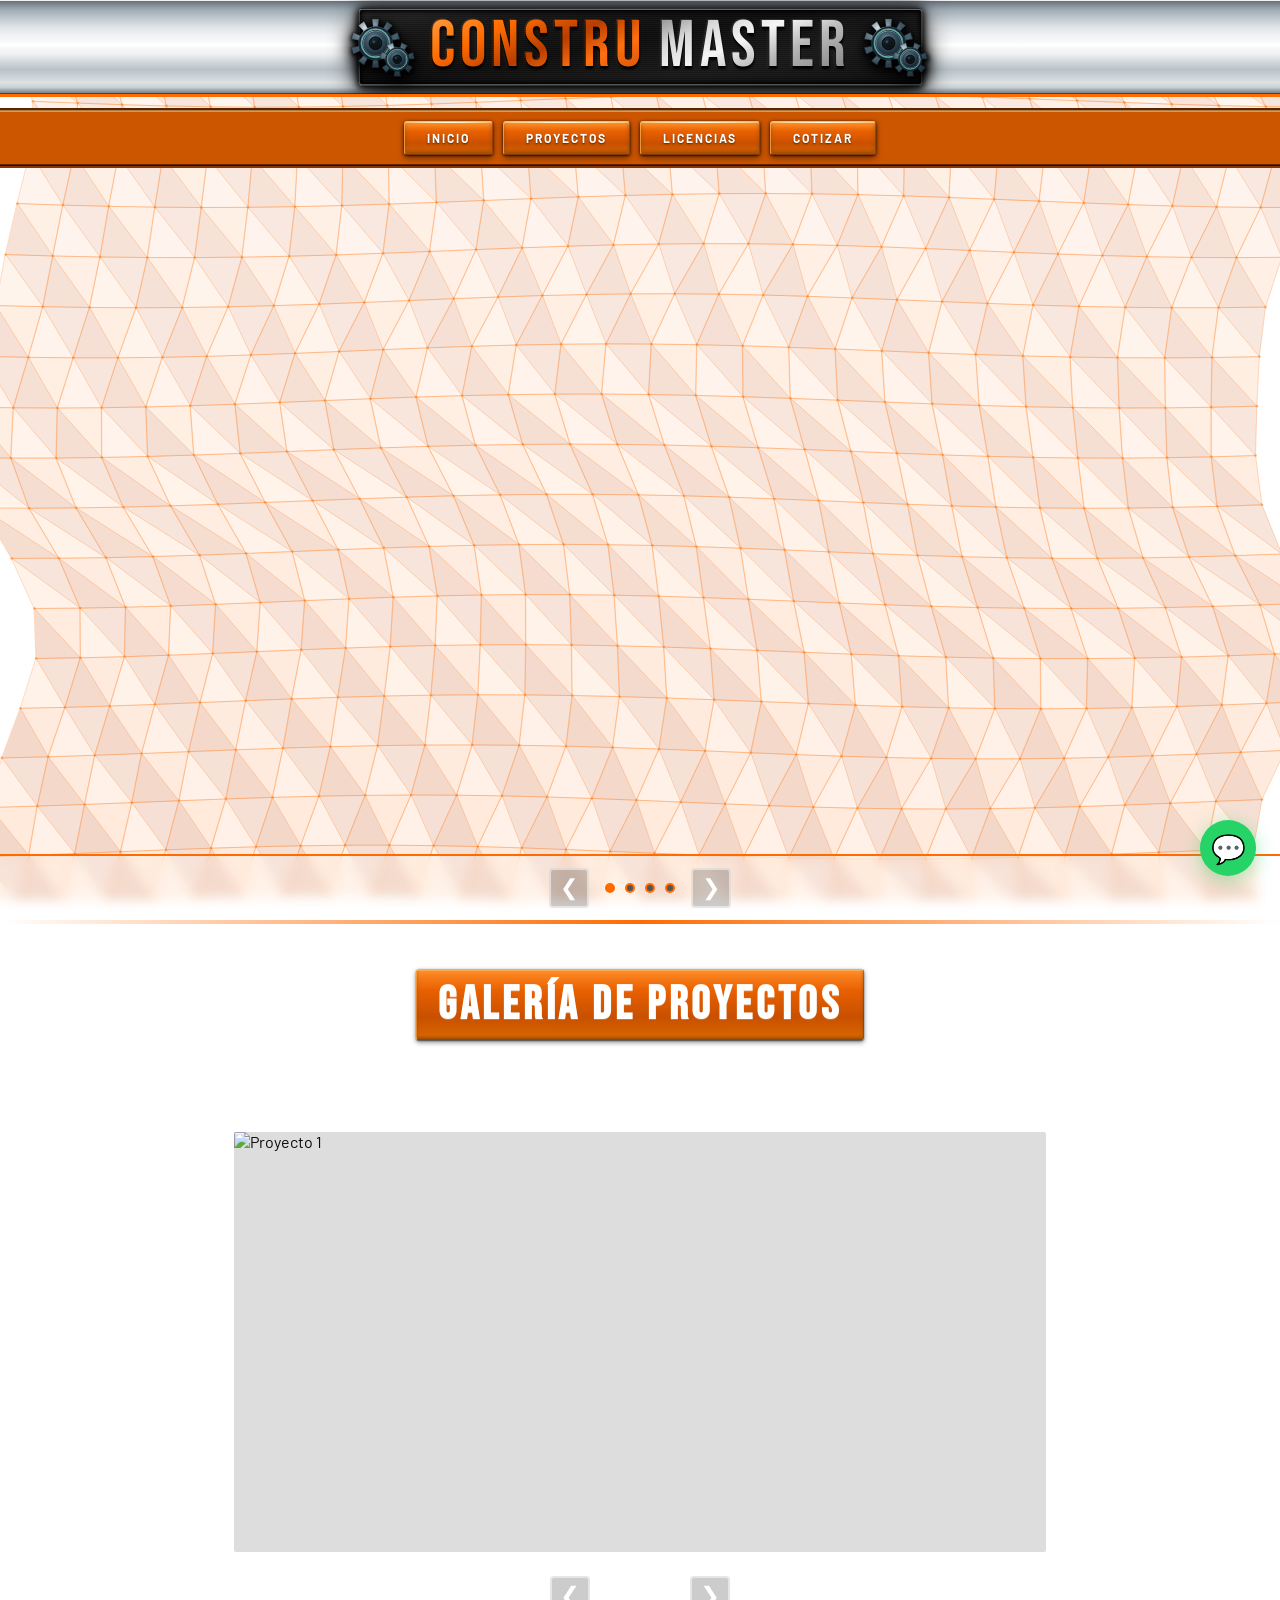
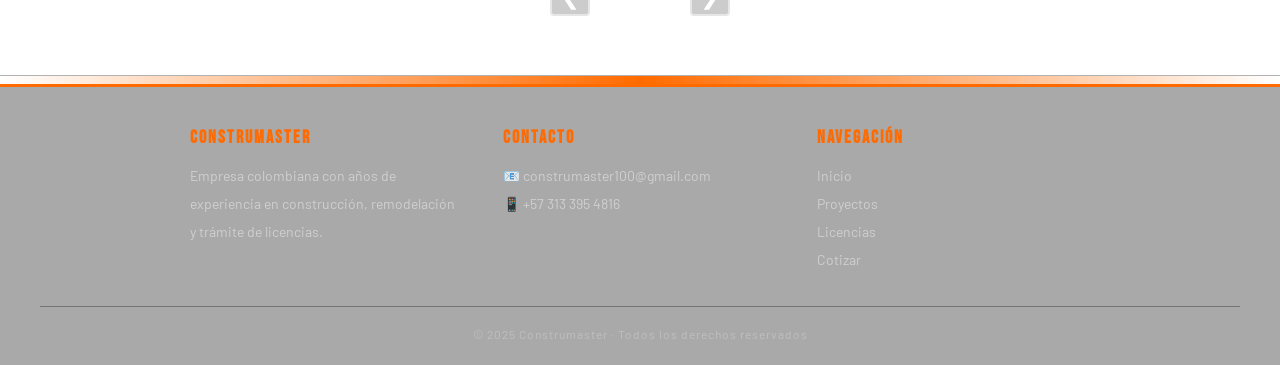
==== commit 116990ed: "Corregir URL del iframe de YouTube" ====
--- a/index.html
+++ b/index.html
@@ -972,7 +972,7 @@
 <section id="inicio">
   <div class="video-slider">
     <div class="video-frame">
-      <iframe id="videoPlayer" src="https://www.youtube.com/watch?v=vGtD0_vwHeM" allowfullscreen frameborder="0"></iframe>
+      <iframe id="videoPlayer" src="https://www.youtube.com/embed/vGtD0_vwHeM" allowfullscreen frameborder="0"></iframe>
     </div>
   </div>
   <div class="video-controls-bar">
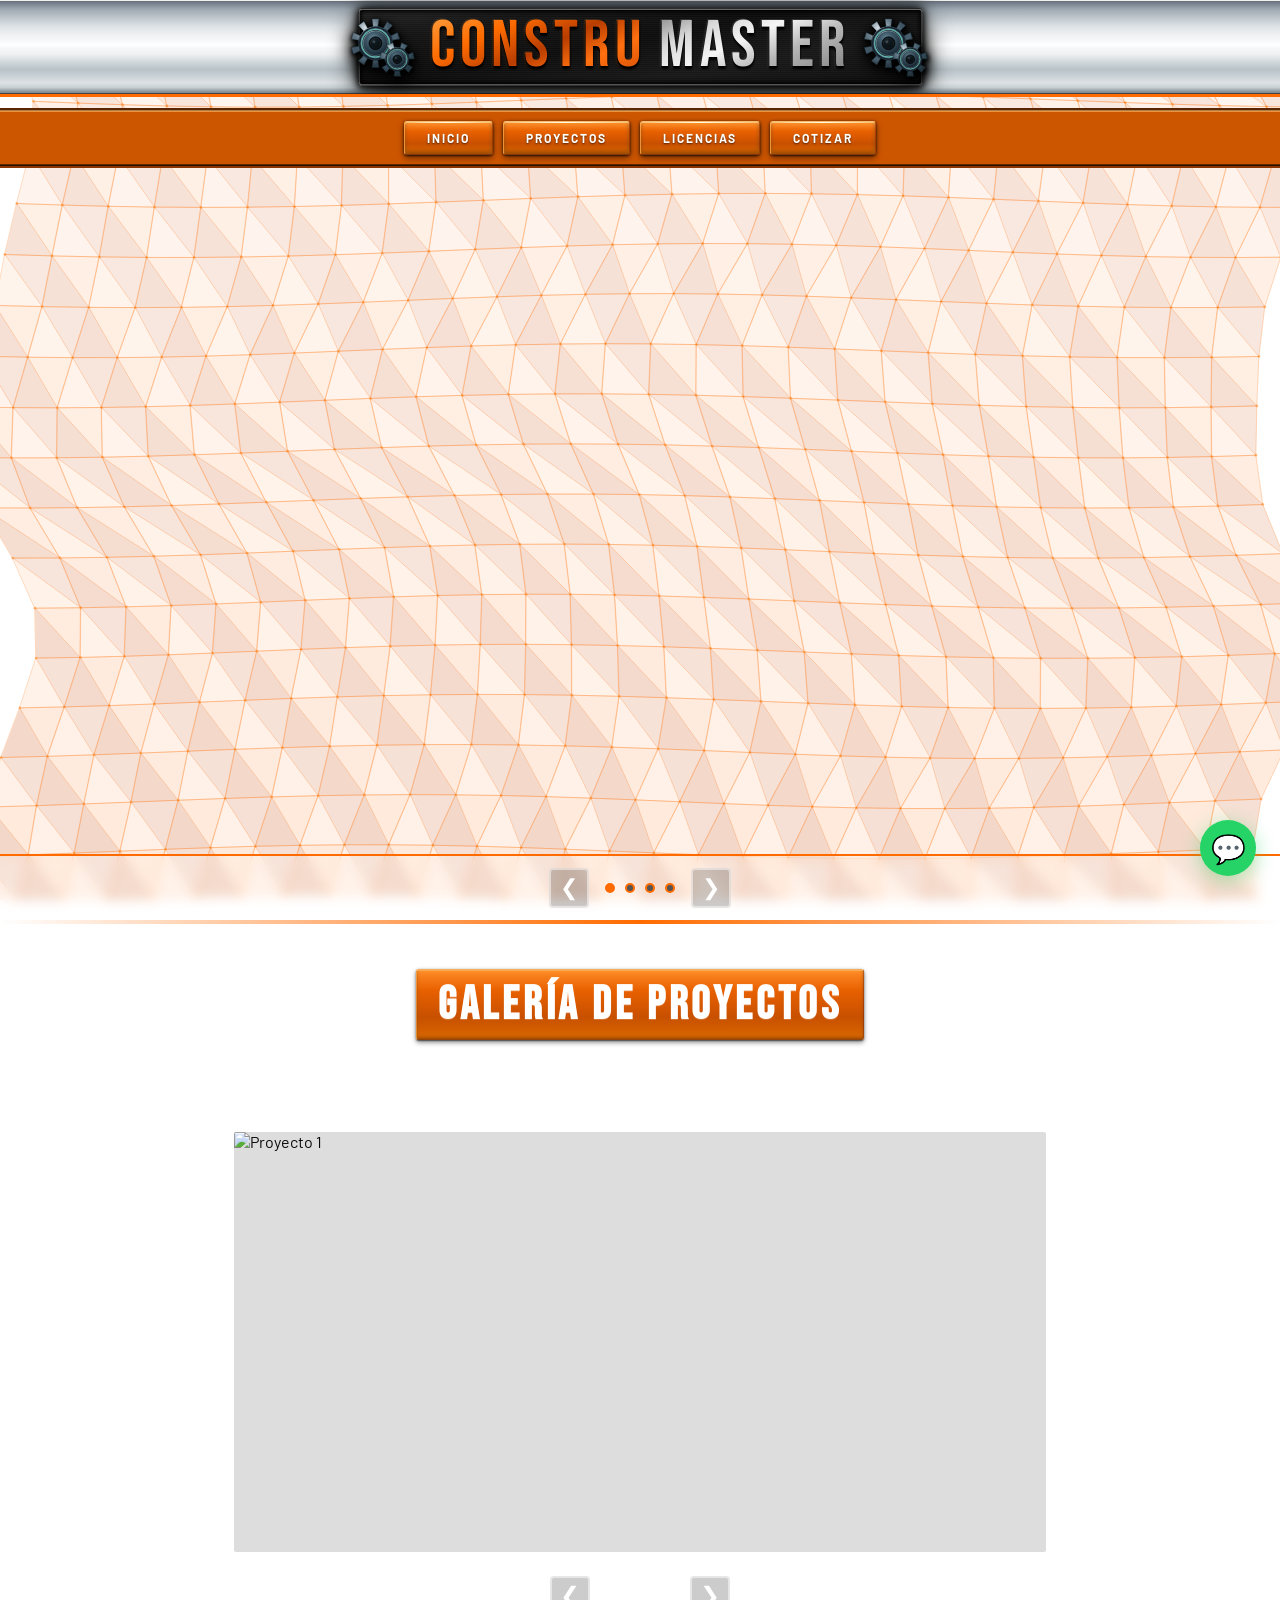
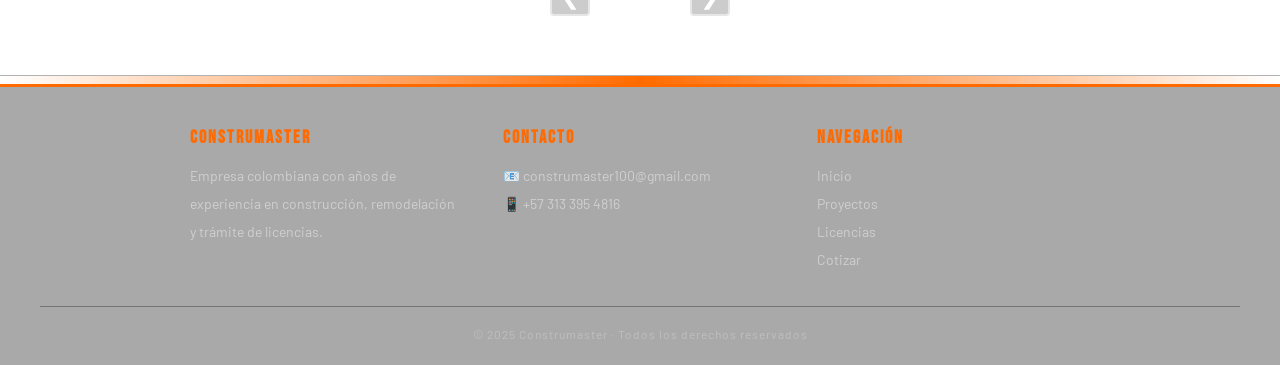
==== commit 59b5d9d2: "Actualizar atributos del iframe de YouTube para mejor compatibilidad" ====
--- a/index.html
+++ b/index.html
@@ -972,7 +972,7 @@
 <section id="inicio">
   <div class="video-slider">
     <div class="video-frame">
-      <iframe id="videoPlayer" src="https://www.youtube.com/embed/vGtD0_vwHeM" allowfullscreen frameborder="0"></iframe>
+      <iframe id="videoPlayer" src="https://www.youtube.com/embed/vGtD0_vwHeM" allow="accelerometer; autoplay; clipboard-write; encrypted-media; gyroscope; picture-in-picture; web-share" allowfullscreen="" frameborder="0" title="YouTube video player"></iframe>
     </div>
   </div>
   <div class="video-controls-bar">
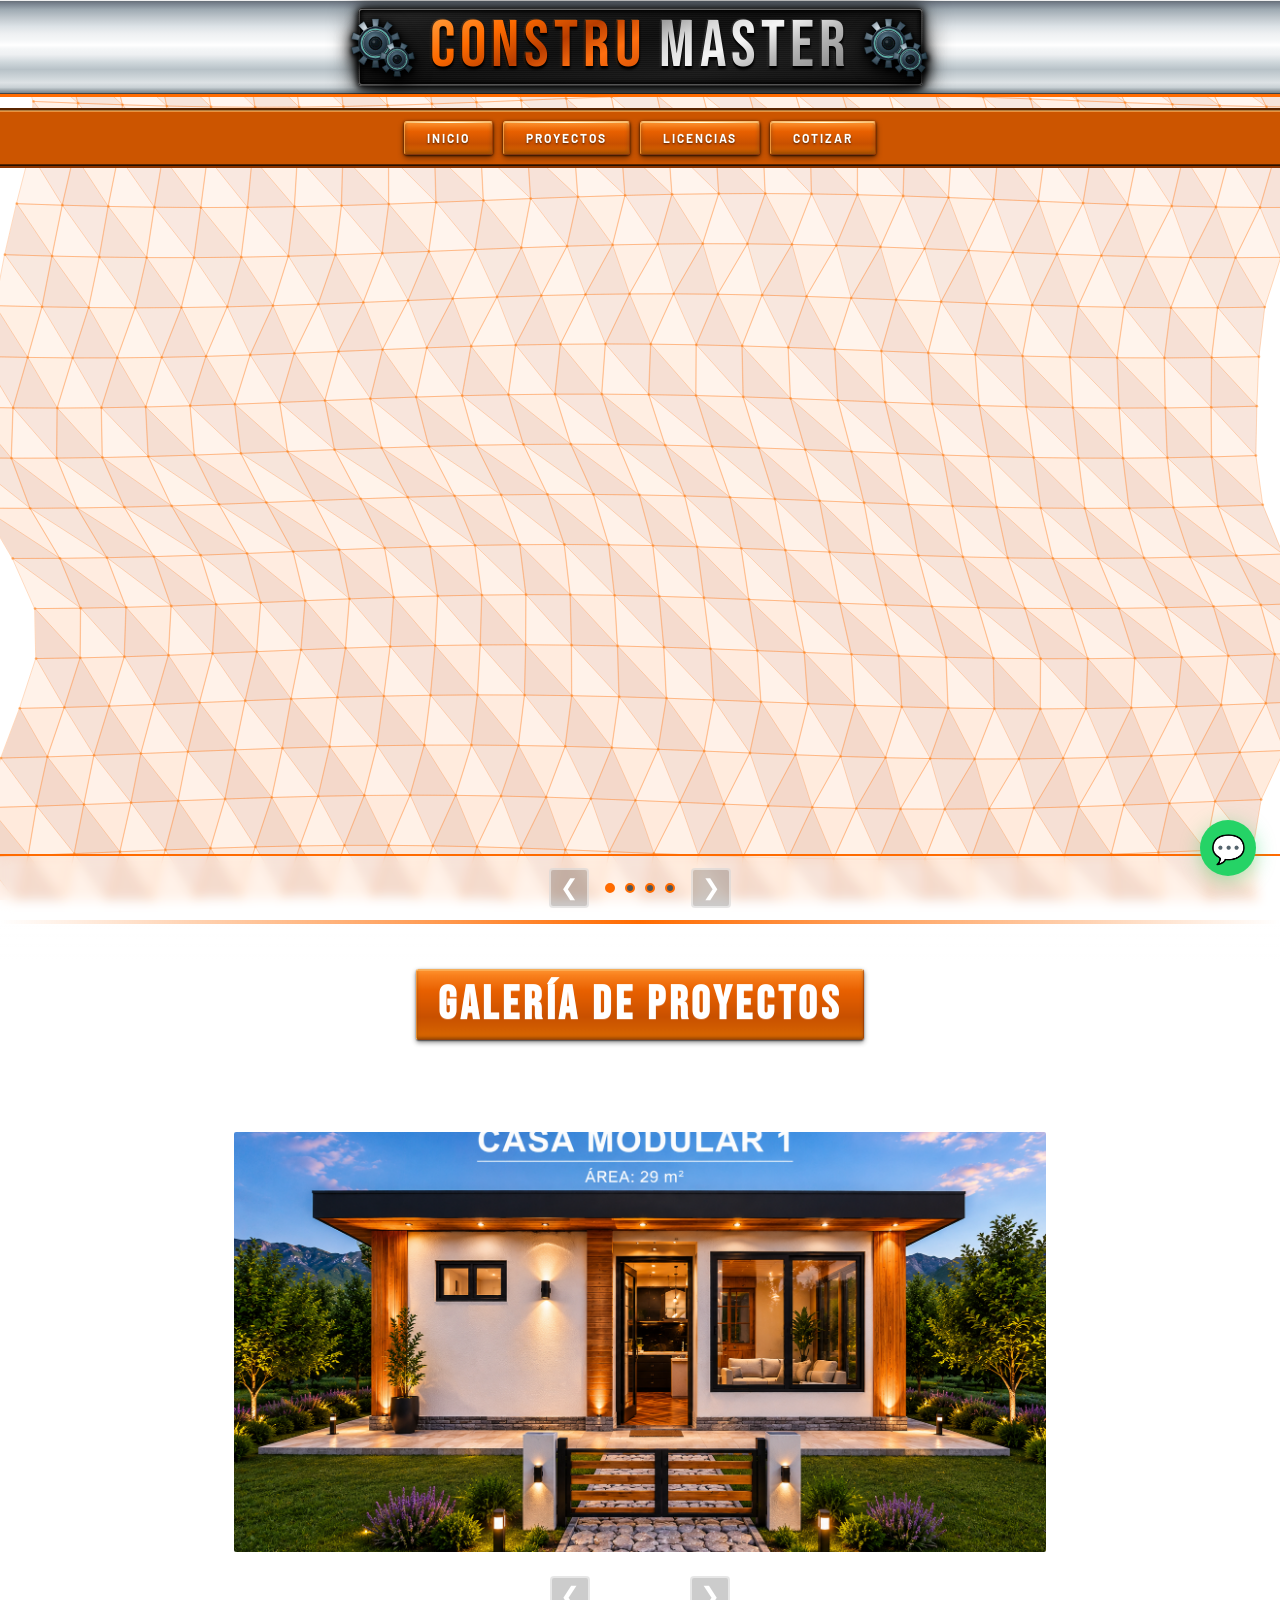
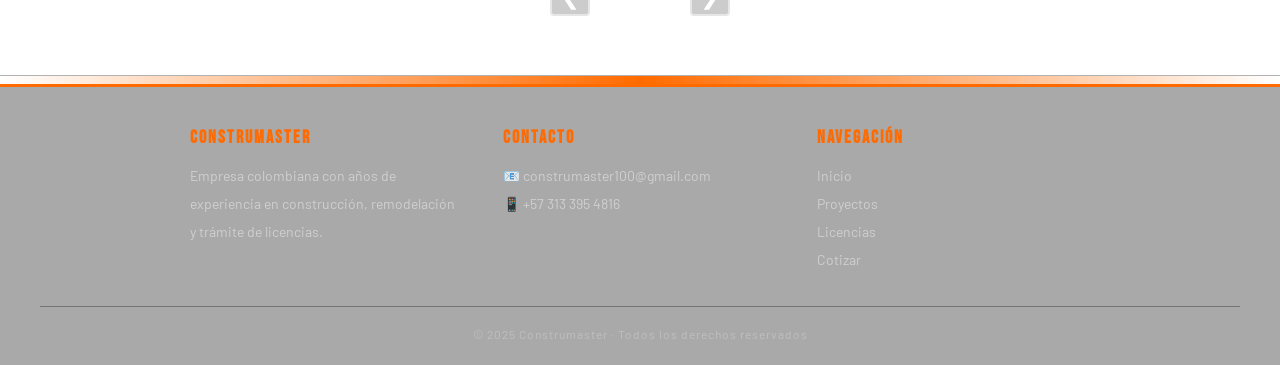
==== commit ae52d960: "Agregar imágenes de CM1 a galería de proyectos y Casa Tipo 1" ====
--- a/index.html
+++ b/index.html
@@ -993,9 +993,12 @@
   <div class="carousel-wrap">
     <div class="carousel">
       <div class="carousel-images" id="carousel">
-        <img src="C1.jpg" alt="Proyecto 1">
-        <img src="C2.jpg" alt="Proyecto 2">
-        <img src="C3.jpg" alt="Proyecto 3">
+        <img src="CM1/CM1F1.png" alt="Proyecto CM1 - Fachada 1">
+        <img src="CM1/CMF2.png" alt="Proyecto CM1 - Fachada 2">
+        <img src="CM1/CM1F3.png" alt="Proyecto CM1 - Fachada 3">
+        <img src="CM1/CM1F4.png" alt="Proyecto CM1 - Fachada 4">
+        <img src="CM1/CM1P.png" alt="Proyecto CM1 - Plano">
+        <img src="CM1/CMF5.png" alt="Proyecto CM1 - Fachada 5">
       </div>
     </div>
     <div class="carousel-controls">
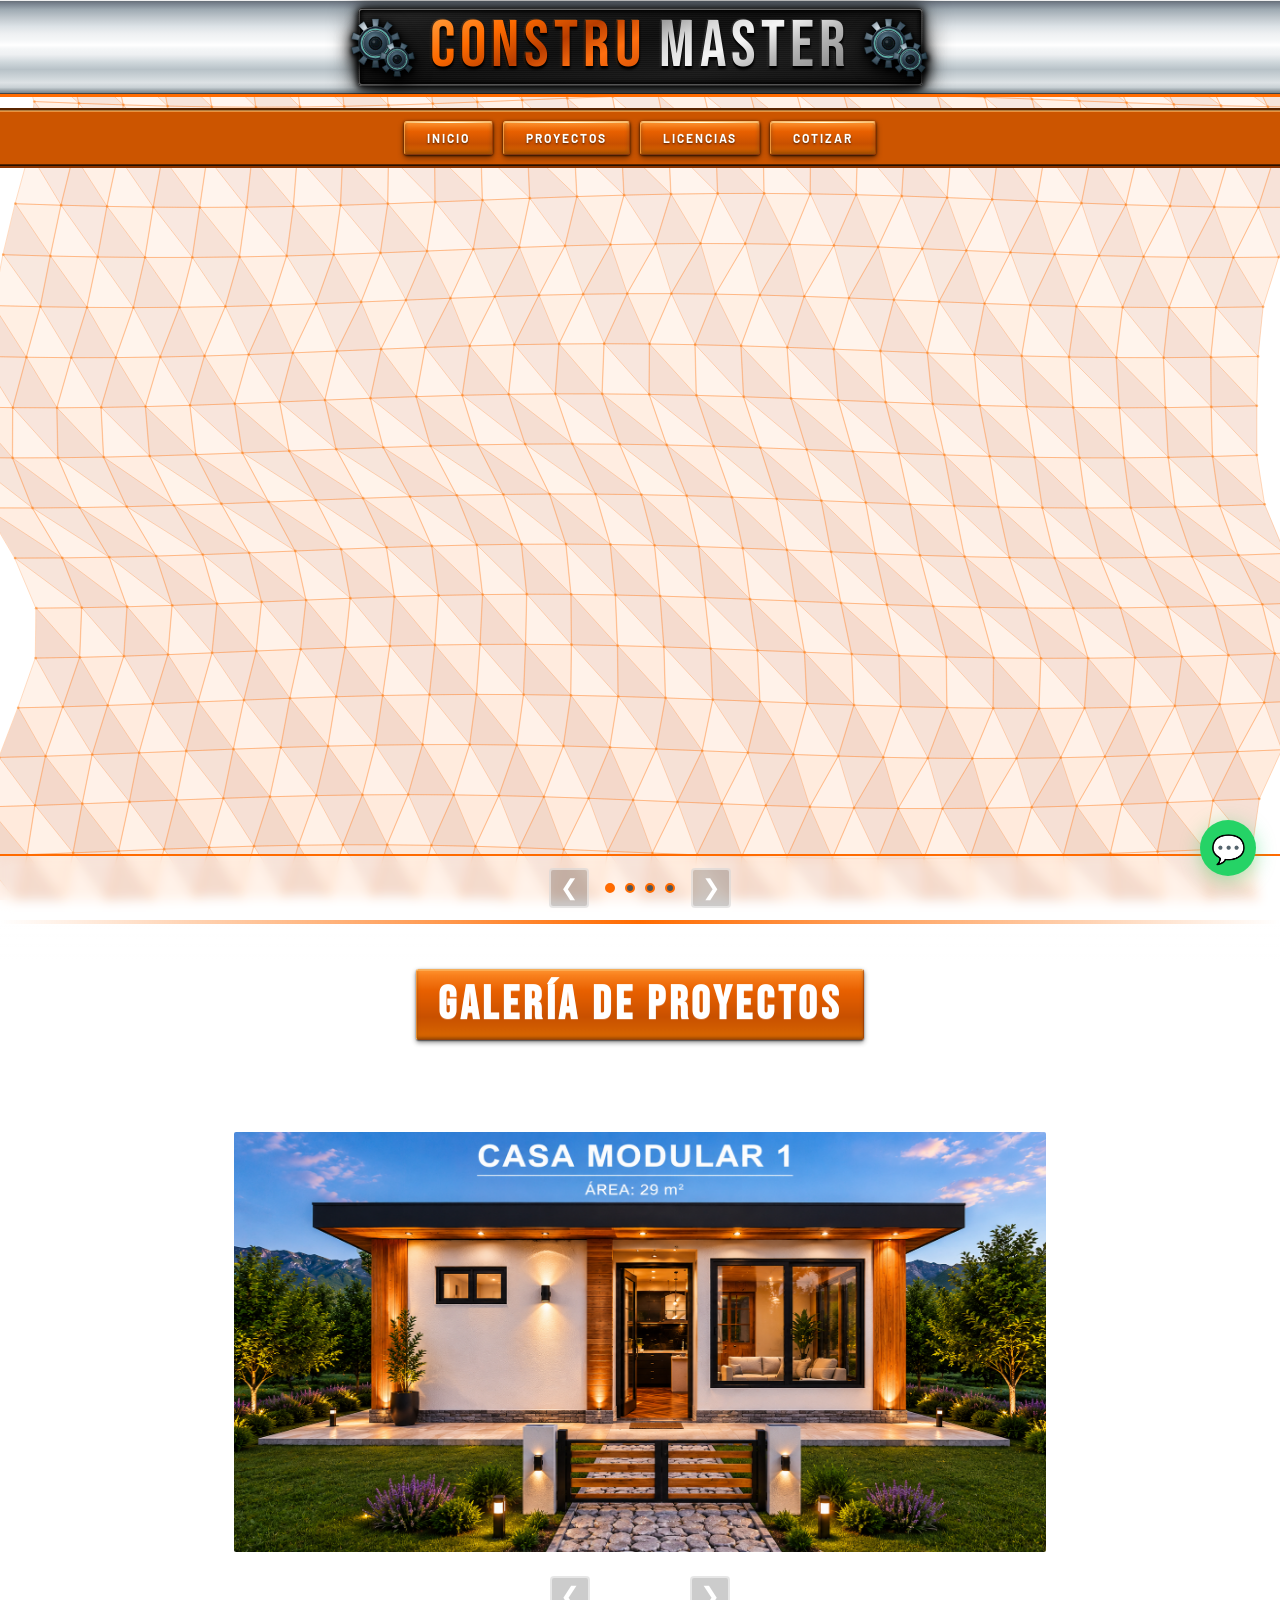
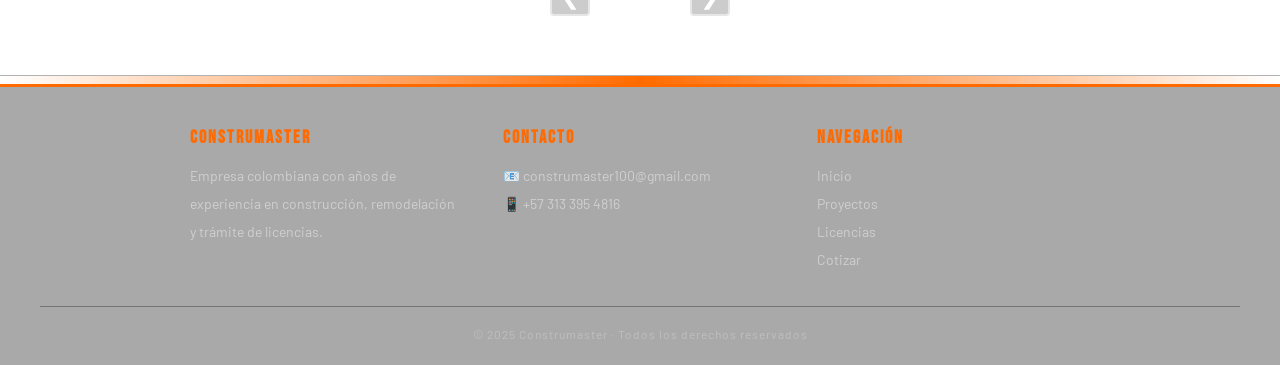
==== commit 93d97612: "Cambiar object-fit de cover a fill en carrusel de galería" ====
--- a/index.html
+++ b/index.html
@@ -528,7 +528,7 @@
 .carousel-wrap { max-width: 900px; margin: 0 auto; padding: 0 40px; }
 .carousel { overflow: hidden; border: 4px solid rgba(255,255,255,0.5); border-radius: 6px; position: relative; }
 .carousel-images { display: flex; transition: transform 0.5s cubic-bezier(.77,0,.175,1); }
-.carousel-images img { width: 100%; flex-shrink: 0; height: 420px; object-fit: cover; background: #ddd; }
+.carousel-images img { width: 100%; flex-shrink: 0; height: 420px; object-fit: fill; background: #ddd; }
 .carousel-controls { display: flex; justify-content: center; align-items: center; gap: 20px; margin-top: 20px; }
 .carousel-controls .slider-btn { font-size: 24px; }
 .slide-counter { font-family: 'Bebas Neue', sans-serif; font-size: 20px; color: #fff; letter-spacing: 2px; min-width: 60px; text-align: center; }
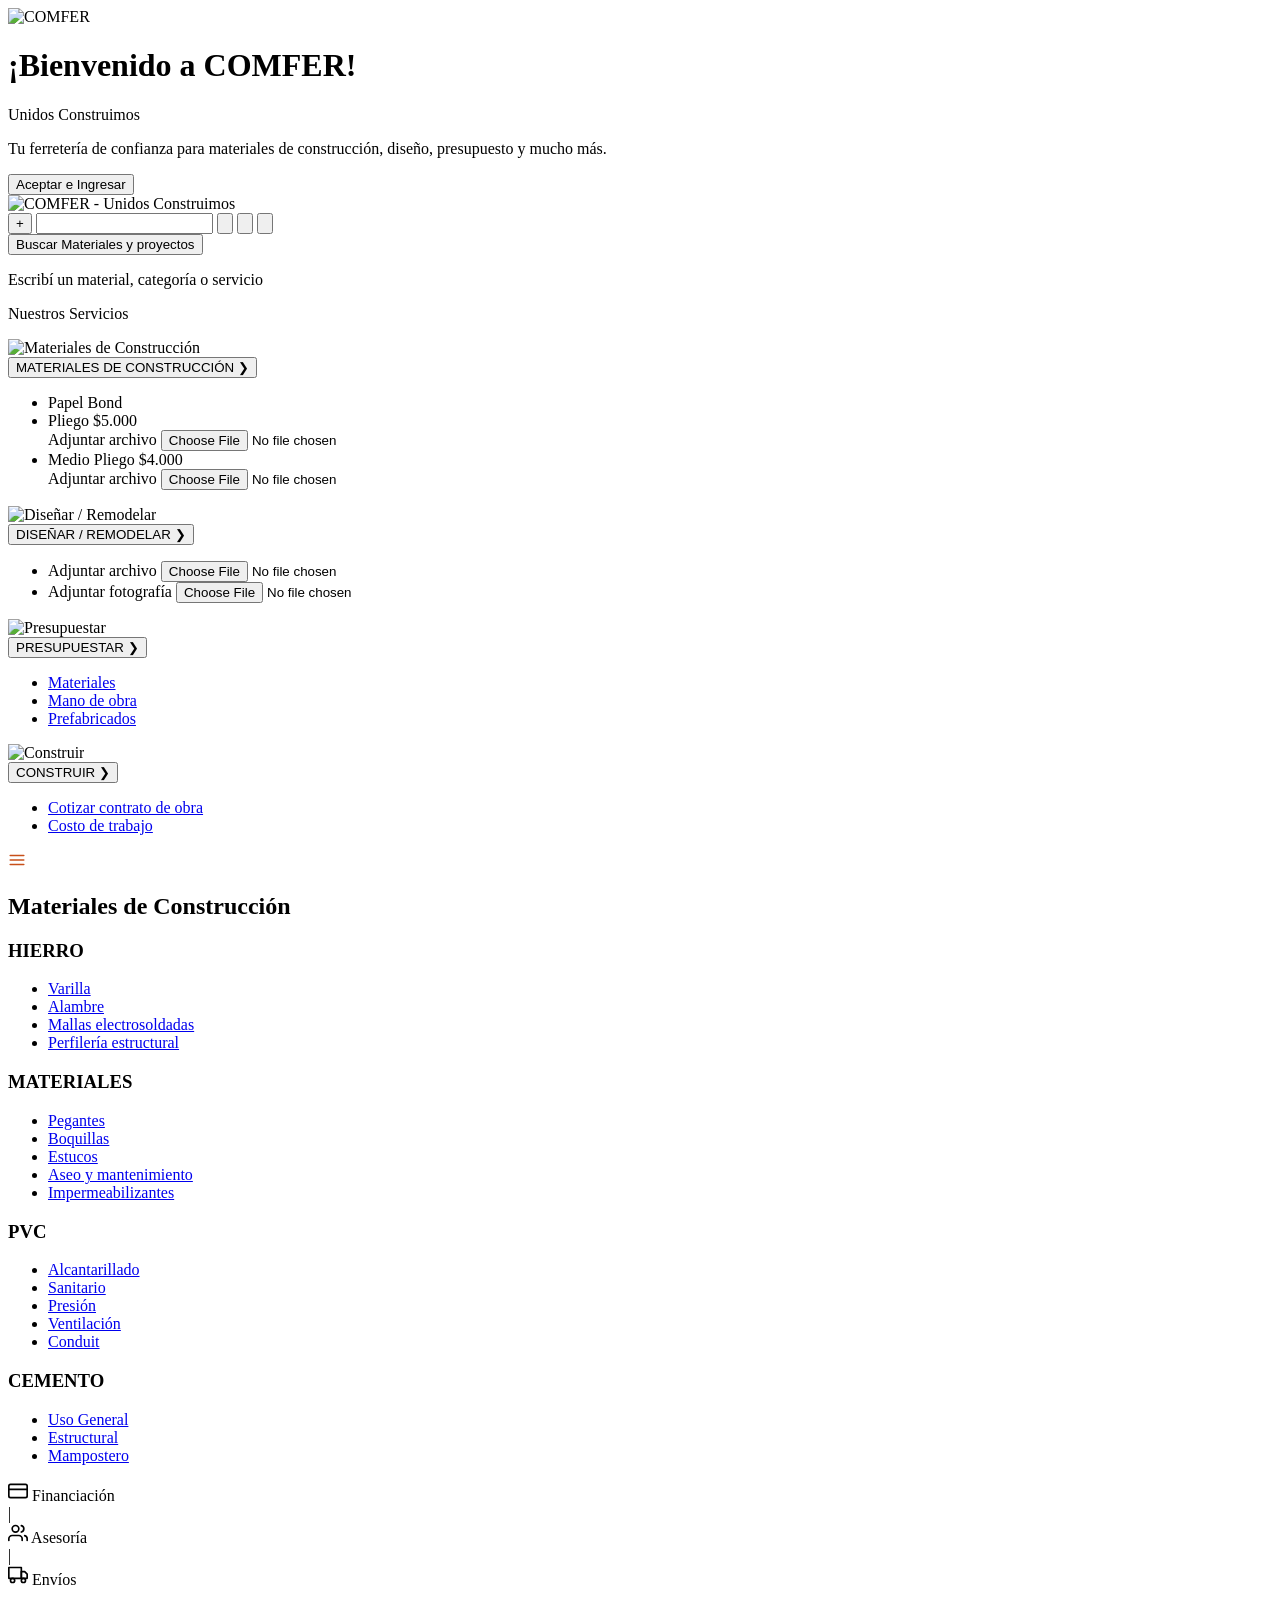
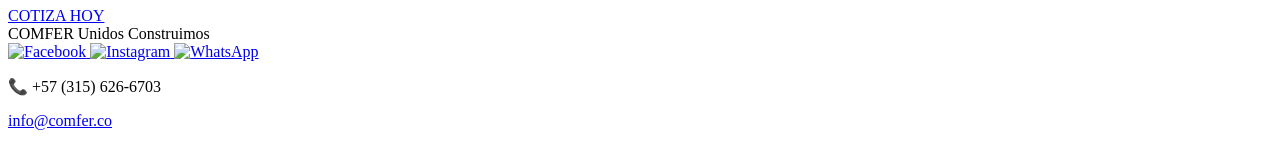
==== commit f578af9b: "Create index.html" ====
--- a/index.html
+++ b/index.html
@@ -1,1428 +1,572 @@
 <!DOCTYPE html>
 <html lang="es">
+
 <head>
-<meta charset="UTF-8">
-<meta name="viewport" content="width=device-width, initial-scale=1.0">
-<title>Construmaster</title>
-<link href="https://fonts.googleapis.com/css2?family=Bebas+Neue&family=Barlow:wght@300;400;600;700&display=swap" rel="stylesheet">
-
-<style>
-:root {
-  --gold: #FF6B00;
-  --gold-dark: #cc5500;
-  --black: #0a0a0a;
-  --gray-dark: #1a1a1a;
-  --gray-mid: #2a2a2a;
-  --gray-light: #e0e0e0;
-  --white: #f5f5f5;
-}
-
-*, *::before, *::after { box-sizing: border-box; margin: 0; padding: 0; }
-html { scroll-behavior: smooth; }
-body {
-  font-family: 'Barlow', sans-serif;
-  background: #ffffff;
-  color: var(--black);
-  overflow-x: hidden;
-  padding-top: 168px; /* topbar + gap + navbar */
-}
-
-/* ══════════════════════════════════════
-   MESH CANVAS — fijo, detrás de todo
-══════════════════════════════════════ */
-#waveCanvas {
-  position: fixed;
-  top: 0; left: 0;
-  width: 100%; height: 100%;
-  z-index: 0;
-  pointer-events: none;
-}
-
-/* Todo el contenido por encima del canvas */
-header, nav, section, footer, .whatsapp-float {
-  position: relative;
-  z-index: 1;
-}
-header.topbar {
-  background: #8a9199;
-  text-align: center;
-  padding: 14px 20px;
-  border-bottom: 3px solid var(--gold);
-  position: fixed;
-  top: 0; left: 0; right: 0;
-  z-index: 250;
-  overflow: hidden;
-}
-
-.topbar::before {
-  content: '';
-  position: absolute;
-  inset: 0;
-  background:
-    /* Zona oscura borde superior */
-    linear-gradient(180deg,
-      #606870 0%,
-      #7a8490 4%,
-      #9eaaB2 10%,
-      #bcc4ca 18%,
-      /* Banda brillante central superior */
-      #dce2e6 28%,
-      #eef0f2 36%,
-      #f4f6f7 42%,
-      #ffffff 48%,
-      #f4f6f7 52%,
-      #eef0f2 58%,
-      /* Transición a zona media */
-      #d0d8dc 66%,
-      #b8c2c8 74%,
-      /* Banda brillante inferior */
-      #ccd4d8 82%,
-      #dde2e5 88%,
-      #c8d0d4 93%,
-      /* Borde inferior oscuro */
-      #909aa0 97%,
-      #6e7880 100%),
-    /* Micro-estriado horizontal — textura cepillado */
-    repeating-linear-gradient(180deg,
-      rgba(255,255,255,0.07) 0px,
-      rgba(255,255,255,0.07) 1px,
-      rgba(0,0,0,0.04) 1px,
-      rgba(0,0,0,0.04) 2px),
-    /* Variación diagonal suave — reflexión lateral */
-    linear-gradient(88deg,
-      rgba(0,0,0,0.08) 0%,
-      rgba(255,255,255,0.12) 25%,
-      rgba(255,255,255,0.00) 50%,
-      rgba(255,255,255,0.10) 75%,
-      rgba(0,0,0,0.06) 100%);
-  box-shadow:
-    0 1px 0 rgba(255,255,255,0.90) inset,
-    0 -1px 0 rgba(0,0,0,0.45) inset;
-  z-index: 0;
-}
-
-/* Eliminar shimmer */
-.topbar::after { display: none; }
-
-@keyframes shimmerSteel {}
-
-/* Bright top-edge hairline */
-.topbar-highlight {
-  position: absolute;
-  top: 0; left: 0; right: 0;
-  height: 2px;
-  background: linear-gradient(90deg,
-    rgba(255,255,255,0.3) 0%,
-    rgba(255,255,255,0.9) 30%,
-    rgba(255,255,255,1.0) 50%,
-    rgba(255,255,255,0.9) 70%,
-    rgba(255,255,255,0.3) 100%);
-  z-index: 3;
-  pointer-events: none;
-}
-
-/* ── Logo container ── */
-.topbar-logo {
-  font-family: 'Bebas Neue', sans-serif;
-  font-size: 66px;
-  letter-spacing: 5px;
-  line-height: 1;
-  text-decoration: none;
-  display: inline-flex;
-  align-items: center;
-  gap: 12px;
-  position: relative;
-  z-index: 3;
-}
-
-/* ── Platina negra — más alta para alojar el texto grande ── */
-.topbar-logo::before {
-  content: '';
-  position: absolute;
-  top: -6px;
-  bottom: -6px;
-  left: 8px;
-  right: 8px;
-  background:
-    /* Micro-estriado horizontal — textura cepillado oscuro */
-    repeating-linear-gradient(180deg,
-      rgba(255,255,255,0.025) 0px,
-      rgba(255,255,255,0.025) 1px,
-      rgba(0,0,0,0.06) 1px,
-      rgba(0,0,0,0.06) 2px),
-    /* Gradiente principal titanio oscuro */
-    linear-gradient(170deg,
-      #2a2a2a 0%,
-      #161616 20%,
-      #0e0e0e 45%,
-      #1a1a1a 70%,
-      #0d0d0d 100%);
-  border-radius: 4px;
-  /* Borde unificado: mismo tono oscuro plateado en los 4 lados */
-  border: 1px solid rgba(255,255,255,0.10);
-  box-shadow:
-    /* Borde superior — filete brillante titanio */
-    0  1px 0 rgba(255,255,255,0.40) inset,
-    /* Borde inferior — mismo filete */
-    0 -1px 0 rgba(255,255,255,0.32) inset,
-    /* Borde izquierdo — filete lateral */
-    1px 0 0 rgba(255,255,255,0.28) inset,
-    /* Borde derecho — filete lateral */
-   -1px 0 0 rgba(255,255,255,0.22) inset,
-    /* Sombra recesada superior oscura */
-    0  2px 4px rgba(0,0,0,0.90) inset,
-    /* Sombra recesada inferior oscura */
-    0 -2px 4px rgba(0,0,0,0.80) inset,
-    /* Profundidad lateral izquierda */
-    2px 0 6px rgba(0,0,0,0.70) inset,
-    /* Profundidad lateral derecha */
-   -2px 0 6px rgba(0,0,0,0.65) inset,
-    /* Sombra exterior */
-    0 8px 28px rgba(0,0,0,0.95),
-    0 2px 6px rgba(0,0,0,1),
-    0 -2px 12px rgba(0,0,0,0.80);
-  z-index: 0;
-}
-
-/* ── Logo text — CONSTRU (orange metallic) ── */
-.topbar-logo .logo-accent {
-  color: transparent;
-  background: linear-gradient(155deg,
-    #ffa040 0%,
-    #ff6b00 28%,
-    #b83d00 52%,
-    #ff7010 72%,
-    #cc4800 100%);
-  -webkit-background-clip: text;
-  background-clip: text;
-  /* Stamped look: shadow pushes text INTO the surface */
-  filter:
-    drop-shadow(0 2px 1px rgba(0,0,0,0.95))
-    drop-shadow(0 1px 0 rgba(0,0,0,1))
-    drop-shadow(-1px -1px 0 rgba(255,140,40,0.18));
-  position: relative; z-index: 1;
-}
-
-/* ── Logo text — MASTER (silver steel) ── */
-.topbar-logo .logo-main {
-  color: transparent;
-  background: linear-gradient(155deg,
-    #888 0%,
-    #d8d8d8 22%,
-    #f5f5f5 42%,
-    #b8b8b8 62%,
-    #777 100%);
-  -webkit-background-clip: text;
-  background-clip: text;
-  filter:
-    drop-shadow(0 2px 1px rgba(0,0,0,0.95))
-    drop-shadow(0 1px 0 rgba(0,0,0,1))
-    drop-shadow(-1px -1px 0 rgba(255,255,255,0.12));
-  position: relative; z-index: 1;
-}
-
-/* ── Gear icon — engranaje doble metálico realista ── */
-.topbar-logo .gear-icon {
-  width: 68px; height: 60px;
-  padding: 0;
-  border-radius: 0;
-  background: none;
-  box-shadow: none;
-  filter:
-    drop-shadow(0 4px 8px rgba(0,0,0,0.80))
-    drop-shadow(0 1px 2px rgba(0,0,0,0.90));
-  position: relative; z-index: 1;
-  overflow: visible;
-}
-
-/*
-  Dientes grande: 10  |  radio outer: 26
-  Dientes pequeño: 7  |  radio outer: 18.2  (26 * 7/10 = 18.2)
-  Ratio velocidad: pequeño gira 10/7 veces más rápido que el grande
-  Grande: 8s/rev  →  Pequeño: 8 * 7/10 = 5.6s/rev  (sentido opuesto)
-  Centro grande: (27, 27)
-  Centro pequeño: (27 + 26 + 18.2 - dienteSolap≈3.5) = (27 + 40.7) → (50, 44)
-  distancia entre centros = rOuter_B + rOuter_S - 2 = 40  → cx_S = 27+40 = (50,44) aprox
-*/
-.topbar-logo .gear-icon .gear-big {
-  animation: gearSpinCW 8s linear infinite;
-  transform-origin: 27px 27px;
-}
-.topbar-logo .gear-icon .gear-small {
-  animation: gearSpinCCW 5.6s linear infinite;
-  transform-origin: 50px 44px;
-}
-
-@keyframes gearSpinCW {
-  from { transform: rotate(0deg); }
-  to   { transform: rotate(360deg); }
-}
-@keyframes gearSpinCCW {
-  from { transform: rotate(0deg); }
-  to   { transform: rotate(-360deg); }
-}
-
-.topbar-logo .gear-big-r {
-  animation: gearSpinCW 8s linear infinite;
-  transform-origin: 27px 27px;
-}
-.topbar-logo .gear-small-r {
-  animation: gearSpinCCW 5.6s linear infinite;
-  transform-origin: 50px 44px;
-}
-
-/* ─── NAVBAR — encima del Head, relieve superior pronunciado ─── */
-.navbar {
-  background: #cc5500;
-  display: flex;
-  justify-content: center;
-  align-items: center;
-  height: 60px;
-  position: fixed;
-  top: 108px;
-  left: 0; right: 0;
-  z-index: 400;
-  border-bottom: 2px solid #8a3300;
-  /* Relieve sobre el head: borde superior brillante + sombra interna */
-  box-shadow:
-    0 2px 0 rgba(255,200,120,0.55) inset,
-    0 -2px 0 rgba(0,0,0,0.55) inset,
-    0 1px 0 rgba(0,0,0,0.60) inset,
-    0 -1px 0 rgba(0,0,0,0.55) inset;
-  border-top: 2px solid #5a2500;
-  overflow: visible;
-}
-
-/* Eliminado glass relief overlay */
-.navbar::before { display: none; }
-/* Eliminado bottom edge reflection */
-.navbar::after { display: none; }
-
-.navbar-center { display: flex; align-items: center; justify-content: center; position: relative; z-index: 1; }
-
-.menu { list-style: none; display: flex; gap: 10px; align-items: center; }
-
-/* ── Botones navbar — relieve metálico embossed sobre la franja ── */
-.menu > li {
-  position: relative;
-}
-
-.menu > li > a {
-  text-decoration: none;
-  color: #fff;
-  font-weight: 700;
-  font-size: 12px;
-  letter-spacing: 2px;
-  text-transform: uppercase;
-  padding: 9px 22px;
-  display: block;
-  border-radius: 3px;
-  position: relative;
-  transition: all 0.18s ease;
-
-  /* Base: naranja ligeramente más claro que la franja → sensación de elevación */
-  background: linear-gradient(180deg,
-    #ff8c28 0%,
-    #e86000 30%,
-    #c85000 68%,
-    #d96800 100%);
-
-  /* Borde: arista superior brillante + arista inferior oscura = relieve */
-  border-top:    1.5px solid rgba(255, 210, 140, 0.80);
-  border-left:   1.5px solid rgba(255, 190, 100, 0.60);
-  border-right:  1.5px solid rgba(120,  40,   0, 0.55);
-  border-bottom: 1.5px solid rgba( 80,  20,   0, 0.70);
-
-  text-shadow:
-    0  1px 2px rgba(0,0,0,0.60),
-    0 -1px 0   rgba(255,180,80,0.20);
-
-  /* Sombra exterior que separa el botón de la franja */
-  box-shadow:
-    /* Arista superior muy brillante (highlight de relieve) */
-    0  1px 0  rgba(255,220,150,0.70) inset,
-    /* Brillo superior difuso */
-    0  3px 5px rgba(255,200,100,0.18) inset,
-    /* Sombra inferior interna (profundidad) */
-    0 -2px 4px rgba(0,0,0,0.35) inset,
-    /* Sombra exterior — el botón "flota" sobre la franja */
-    0  3px 6px rgba(0,0,0,0.45),
-    0  1px 2px rgba(0,0,0,0.55),
-    /* Halo lateral sutil */
-    1px 0  3px rgba(0,0,0,0.20),
-   -1px 0  3px rgba(0,0,0,0.20);
-}
-
-/* Pseudo: línea de luz superior ultra fina */
-.menu > li > a::before {
-  content: '';
-  display: block;
-  position: absolute;
-  top: 0; left: 6px; right: 6px;
-  height: 1px;
-  background: linear-gradient(90deg,
-    transparent,
-    rgba(255,240,200,0.90) 30%,
-    rgba(255,255,220,1.00) 50%,
-    rgba(255,240,200,0.90) 70%,
-    transparent);
-  border-radius: 1px;
-  pointer-events: none;
-  z-index: 1;
-}
-
-.menu > li > a:hover {
-  background: linear-gradient(180deg,
-    #ffa040 0%,
-    #ff7010 30%,
-    #e05800 68%,
-    #f07018 100%);
-  border-top-color:    rgba(255,230,160,0.95);
-  border-left-color:   rgba(255,210,120,0.75);
-  border-right-color:  rgba(100, 30,  0, 0.60);
-  border-bottom-color: rgba( 60, 15,  0, 0.80);
-  transform: translateY(-2px);
-  box-shadow:
-    0  1px 0  rgba(255,230,160,0.80) inset,
-    0  4px 6px rgba(255,210,100,0.22) inset,
-    0 -2px 4px rgba(0,0,0,0.35) inset,
-    0  5px 10px rgba(0,0,0,0.50),
-    0  2px  4px rgba(0,0,0,0.60),
-    1px 0   4px rgba(0,0,0,0.25),
-   -1px 0   4px rgba(0,0,0,0.25);
-}
-
-.menu > li > a:active {
-  transform: translateY(0px);
-  background: linear-gradient(180deg,
-    #c85000 0%,
-    #e06000 40%,
-    #ff7820 100%);
-  box-shadow:
-    0  2px 4px rgba(0,0,0,0.50) inset,
-    0 -1px 0  rgba(255,200,100,0.30) inset,
-    0  1px 3px rgba(0,0,0,0.40),
-    1px 0  2px rgba(0,0,0,0.20),
-   -1px 0  2px rgba(0,0,0,0.20);
-  border-top-color:    rgba(100, 30,  0, 0.60);
-  border-bottom-color: rgba(255,200,120,0.60);
-}
-
-/* ─── HERO ─── */
-#inicio {
-  background: transparent;
-  display: flex;
-  flex-direction: column;
-  height: calc(100vh - 148px);
-  min-height: 500px;
-}
-.video-slider {
-  flex: 1;
-  display: flex;
-  align-items: stretch;
-  justify-content: center;
-  width: 100%;
-  max-width: 900px;
-  margin: 0 auto;
-}
-.video-frame { border: none; overflow: hidden; flex: 1; }
-.video-frame iframe { width: 100%; height: 100%; display: block; min-height: 300px; }
-.video-controls-bar {
-  background: rgba(255,255,255,0.10);
-  backdrop-filter: blur(6px);
-  -webkit-backdrop-filter: blur(6px);
-  display: flex;
-  justify-content: center;
-  align-items: center;
-  gap: 16px;
-  padding: 12px 0;
-  border-top: 2px solid var(--gold);
-}
-.slider-btn {
-  background: rgba(0,0,0,0.20);
-  color: #ffffff;
-  font-size: 22px;
-  border: 2px solid rgba(255,255,255,0.5);
-  border-radius: 4px;
-  width: 40px; height: 40px;
-  cursor: pointer;
-  transition: background 0.2s, color 0.2s;
-  display: flex; align-items: center; justify-content: center;
-}
-.slider-btn:hover { background: rgba(0,0,0,0.45); color: #fff; }
-.video-dots { display: flex; gap: 10px; }
-.dot { width: 10px; height: 10px; border-radius: 50%; background: #555; border: 2px solid var(--gold); cursor: pointer; transition: background 0.2s; }
-.dot.active { background: var(--gold); }
-
-/* ─── DIVIDER ─── */
-.section-divider { height: 4px; background: linear-gradient(90deg, transparent, var(--gold), transparent); position: relative; z-index: 1; }
-
-/* ─── SECTION HEADER ─── */
-.section-header { text-align: center; padding: 60px 40px 30px; }
-.section-header h2 {
-  font-family: 'Bebas Neue', sans-serif;
-  font-size: clamp(32px, 5vw, 58px);
-  letter-spacing: 5px;
-  color: var(--gold);
-}
-.section-header p {
-  color: #555;
-  opacity: 0.9;
-  margin-top: 8px;
-  font-size: 14px;
-  letter-spacing: 2px;
-  text-transform: uppercase;
-}
-
-/* ─── PROYECTOS — Navbar-style orange band ─── */
-#proyectos {
-  background: transparent;
-  padding-bottom: 60px;
-  box-shadow:
-    0 1px 0 rgba(255,255,255,0.12) inset,
-    0 -1px 0 rgba(0,0,0,0.3) inset;
-  position: relative;
-}
-/* Glass relief top sheen — same as navbar */
-#proyectos::before {
-  content: '';
-  position: absolute;
-  top: 0; left: 0; right: 0;
-  height: 40px;
-  background: linear-gradient(180deg,
-    rgba(255,255,255,0.14) 0%,
-    rgba(255,255,255,0.00) 100%);
-  pointer-events: none;
-  z-index: 0;
-}
-#proyectos .section-header h2 {
-transform: scale(0.8) translateY(-30px);
-  display: inline-block;
-  color: #fff;
-  padding: 10px 26px 8px;
-  border-radius: 3px;
-  position: relative;
-
-  background: linear-gradient(180deg,
-    #ff8c28 0%,
-    #e86000 30%,
-    #c85000 68%,
-    #d96800 100%);
-
-  border-top:    1.5px solid rgba(255,210,140,0.80);
-  border-left:   1.5px solid rgba(255,190,100,0.60);
-  border-right:  1.5px solid rgba(120,40,0,0.55);
-  border-bottom: 1.5px solid rgba(80,20,0,0.70);
-
-  text-shadow:
-    0 1px 0 rgba(255,255,255,0.20);
-
-  box-shadow:
-    0 1px 0 rgba(255,220,150,0.70) inset,
-    0 3px 5px rgba(255,200,100,0.18) inset,
-    0 -2px 4px rgba(0,0,0,0.35) inset,
-    0 3px 6px rgba(0,0,0,0.45),
-    0 1px 2px rgba(0,0,0,0.55);
-}
-#proyectos .section-header p { color: rgba(255,255,255,0.80); }
-.carousel-wrap { max-width: 900px; margin: 0 auto; padding: 0 40px; }
-.carousel { overflow: hidden; border: 4px solid rgba(255,255,255,0.5); border-radius: 6px; position: relative; }
-.carousel-images { display: flex; transition: transform 0.5s cubic-bezier(.77,0,.175,1); }
-.carousel-images img { width: 100%; flex-shrink: 0; height: 420px; object-fit: fill; background: #ddd; }
-.carousel-controls { display: flex; justify-content: center; align-items: center; gap: 20px; margin-top: 20px; }
-.carousel-controls .slider-btn { font-size: 24px; }
-.slide-counter { font-family: 'Bebas Neue', sans-serif; font-size: 20px; color: #fff; letter-spacing: 2px; min-width: 60px; text-align: center; }
-
-/* ─── LICENCIAS — Navbar-style orange band ─── */
-#licencias {
-  transform: scale(0.8) translateY(0px);
-  background: transparent;
-  padding-bottom: 80px;
-  box-shadow:
-    0 1px 0 rgba(255,255,255,0.10) inset,
-    0 -1px 0 rgba(0,0,0,0.35) inset;
-  position: relative;
-}
-#licencias::before {
-  content: '';
-  position: absolute;
-  top: 0; left: 0; right: 0;
-  height: 40px;
-  background: linear-gradient(180deg,
-    rgba(255,255,255,0.10) 0%,
-    rgba(255,255,255,0.00) 100%);
-  pointer-events: none;
-  z-index: 0;
-}
-#licencias > * { position: relative; z-index: 1; }
-#licencias .section-header h2 {
-  display: inline-block;
-  color: #ffffff;
-  padding: 10px 26px 8px;
-  border-radius: 3px;
-  position: relative;
-
-  background: linear-gradient(180deg,
-    #ff8c28 0%,
-    #e86000 30%,
-    #c85000 68%,
-    #d96800 100%);
-
-  border-top:    1.5px solid rgba(255,210,140,0.80);
-  border-left:   1.5px solid rgba(255,190,100,0.60);
-  border-right:  1.5px solid rgba(120,40,0,0.55);
-  border-bottom: 1.5px solid rgba(80,20,0,0.70);
-
-  text-shadow:
-    0 1px 0 rgba(255,255,255,0.20);
-
-  box-shadow:
-    0 1px 0 rgba(255,220,150,0.70) inset,
-    0 3px 5px rgba(255,200,100,0.18) inset,
-    0 -2px 4px rgba(0,0,0,0.35) inset,
-    0 3px 6px rgba(0,0,0,0.45),
-    0 1px 2px rgba(0,0,0,0.55);
-}
-#licencias .section-header p { color: rgba(255, 255, 255, 0.78); }
-.cards-grid { display: grid; grid-template-columns: repeat(auto-fit, minmax(240px, 1fr)); gap: 24px; max-width: 900px; margin: 0 auto; padding: 0 40px; }
-.license-card {
-  border-radius: 6px;
-  padding: 32px 24px;
-  text-align: center;
-  transition: all 0.22s ease;
-  position: relative;
-  overflow: hidden;
-
-  /* Metal cepillado */
-  background:
-    repeating-linear-gradient(
-      180deg,
-      rgba(255,255,255,0.035) 0px,
-      rgba(255,255,255,0.035) 1px,
-      rgba(0,0,0,0.03) 1px,
-      rgba(0,0,0,0.03) 2px
-    ),
-    linear-gradient(180deg,
-      #757c81 0%,
-      #b8c0c6 12%,
-      #8ba4b1 26%,
-      #a4adb4 45%,
-      #7f8991 62%,
-      #cfd5d9 78%,
-      #8f979d 100%);
-
-  border-top:    1.5px solid rgba(255,255,255,0.75);
-  border-left:   1.5px solid rgba(255,255,255,0.40);
-  border-right:  1.5px solid rgba(60,60,60,0.45);
-  border-bottom: 1.5px solid rgba(25,25,25,0.65);
-
-  box-shadow:
-    0 1px 0 rgba(255,255,255,0.75) inset,
-    0 4px 10px rgba(255,255,255,0.18) inset,
-    0 -3px 6px rgba(0,0,0,0.28) inset,
-    0 6px 18px rgba(0,0,0,0.30),
-    0 2px 5px rgba(0,0,0,0.38);
-
-  backdrop-filter: blur(4px);
-  -webkit-backdrop-filter: blur(4px);
-}
-.license-icon { font-size: 40px; margin-bottom: 16px; }
-.license-card::before {
-  content: '';
-  position: absolute;
-  top: 0;
-  left: 10px;
-  right: 10px;
-  height: 1px;
-
-  background: linear-gradient(
-    90deg,
-    transparent,
-    rgba(255,255,255,0.95),
-    transparent
-  );
-}
-.license-card:hover { background: rgba(0,0,0,0.35); transform: translateY(-4px); }
-.license-card h3 {
-  font-family: 'Bebas Neue', sans-serif;
-  font-size: 22px;
-  letter-spacing: 2px;
-  color: #ff6600;
-  margin-bottom: 10px;
-}
-/* ─── COTIZAR ─── */
-#cotizar { background: transparent; padding-bottom: 80px; }
-.quote-container { max-width: 680px; margin: 0 auto; padding: 0 40px; }
-.quote-form { background: rgba(255,255,255,0.14); border: 2px solid var(--gold); border-radius: 6px; padding: 40px; box-shadow: 0 4px 30px rgba(0,0,0,0.06); backdrop-filter: blur(10px); -webkit-backdrop-filter: blur(10px); }
-.form-row { display: grid; grid-template-columns: 1fr 1fr; gap: 16px; }
-.form-group { display: flex; flex-direction: column; gap: 6px; margin-bottom: 16px; }
-.form-group.full { grid-column: 1 / -1; }
-.form-group label { font-size: 11px; letter-spacing: 2px; text-transform: uppercase; color: var(--gold); font-weight: 700; }
-.form-group input, .form-group select, .form-group textarea { background: rgba(255,255,255,0.22); border: 1px solid rgba(200,200,200,0.5); border-radius: 4px; padding: 12px 14px; color: #1a1a1a; font-family: 'Barlow', sans-serif; font-size: 15px; transition: border-color 0.2s; backdrop-filter: blur(4px); }
-.form-group input:focus, .form-group select:focus, .form-group textarea:focus { outline: none; border-color: var(--gold); }
-.form-group select option { background: #fff8f0; color: #1a1a1a; }
-.form-group textarea { resize: vertical; min-height: 100px; }
-.btn-submit { width: 100%; background: var(--gold); color: #fff; border: none; padding: 16px; font-family: 'Bebas Neue', sans-serif; font-size: 20px; letter-spacing: 3px; border-radius: 4px; cursor: pointer; margin-top: 8px; transition: background 0.2s, transform 0.1s; }
-.btn-submit:hover { background: var(--gold-dark); transform: translateY(-1px); }
-.btn-submit:active { transform: translateY(0); }
-.form-success { display: none; text-align: center; padding: 30px; color: var(--gold); font-family: 'Bebas Neue', sans-serif; font-size: 24px; letter-spacing: 2px; }
-
-/* ─── FOOTER ─── */
-footer { background: rgba(10,10,10,0.35); backdrop-filter: blur(14px); -webkit-backdrop-filter: blur(14px); border-top: 3px solid var(--gold); padding: 40px 40px 24px; text-align: center; }
-.footer-grid { display: grid; grid-template-columns: repeat(auto-fit, minmax(200px, 1fr)); gap: 40px; max-width: 900px; margin: 0 auto 32px; text-align: left; }
-.footer-col h4 { font-family: 'Bebas Neue', sans-serif; font-size: 18px; letter-spacing: 2px; color: var(--gold); margin-bottom: 14px; }
-.footer-col p, .footer-col a { font-size: 14px; color: var(--gray-light); opacity: 0.7; line-height: 2; display: block; text-decoration: none; transition: color 0.2s, opacity 0.2s; }
-.footer-col a:hover { color: var(--gold); opacity: 1; }
-.footer-bottom { border-top: 1px solid var(--gray-mid); padding-top: 20px; font-size: 12px; color: var(--gray-light); opacity: 0.4; letter-spacing: 1px; }
-
-/* ─── WHATSAPP ─── */
-.whatsapp-float { position: fixed; bottom: 24px; right: 24px; background: #25d366; color: white; border-radius: 50%; width: 56px; height: 56px; display: flex; align-items: center; justify-content: center; font-size: 28px; box-shadow: 0 4px 20px rgba(37,211,102,0.4); text-decoration: none; z-index: 999; transition: transform 0.2s; }
-.whatsapp-float:hover { transform: scale(1.1); }
-
-@media (max-width: 768px) {
-  body { padding-top: 148px; }
-
-  header.topbar { padding: 10px 16px; }
-
-  .topbar-logo {
-    font-size: 38px;
-    letter-spacing: 3px;
-    gap: 8px;
-  }
-
-  .topbar-logo::before {
-    top: -4px; bottom: -4px;
-    left: 4px; right: 4px;
-  }
-
-  .topbar-logo .gear-icon {
-    width: 48px;
-    height: 43px;
-  }
-
-  .navbar { top: 82px; height: 52px; }
-
-  .menu { gap: 6px; }
-  .menu > li > a {
-    padding: 10px 13px;
-    font-size: 11px;
-    letter-spacing: 1.2px;
-    border-radius: 3px;
-  }
-  .menu > li > a::before { left: 4px; right: 4px; }
-
-  #inicio { height: calc(100vh - 134px); }
-  .carousel-images img { height: 240px; }
-  .form-row { grid-template-columns: 1fr; }
-  .cards-grid { grid-template-columns: 1fr; padding: 0 20px; }
-  .quote-container { padding: 0 20px; }
-}
-
-@media (max-width: 390px) {
-  body { padding-top: 136px; }
-  header.topbar { padding: 8px 12px; }
-  .topbar-logo { font-size: 30px; letter-spacing: 2px; gap: 6px; }
-  .topbar-logo .gear-icon { width: 40px; height: 36px; }
-  .navbar { top: 70px; }
-  .menu { gap: 4px; }
-  .menu > li > a { padding: 9px 10px; font-size: 10px; letter-spacing: 1px; }
-}
-</style>
+    <meta charset="UTF-8">
+    <meta name="viewport" content="width=device-width, initial-scale=1.0">
+    <title>COMFER - Unidos Construimos</title>
+    <link rel="stylesheet" href="css/comfer.css">
 </head>
+
 <body>
 
-<!-- CANVAS — fijo, DETRÁS de todo -->
-<canvas id="waveCanvas"></canvas>
-
-<!-- Topbar -->
-<header class="topbar">
-  <!-- SVG defs for gear gradient (hidden) -->
-  <svg width="0" height="0" style="position:absolute">
-    <defs>
-      <linearGradient id="gearGrad" x1="0%" y1="0%" x2="100%" y2="100%">
-        <stop offset="0%"   stop-color="#ff9a40"/>
-        <stop offset="30%"  stop-color="#ff6b00"/>
-        <stop offset="55%"  stop-color="#cc4400"/>
-        <stop offset="75%"  stop-color="#ff8020"/>
-        <stop offset="100%" stop-color="#e05500"/>
-      </linearGradient>
-    </defs>
-  </svg>
-  <a class="topbar-logo" href="index.html">
-
-  <!-- Engranaje IZQUIERDO (antes de CONSTRU) -->
-  <svg class="gear-icon gear-icon-left" id="gearSVG_L" viewBox="0 0 72 62" xmlns="http://www.w3.org/2000/svg">
- 
-      <defs>
-        <!-- Metal principal grande -->
-        <radialGradient id="metalBig" cx="36%" cy="26%" r="70%" gradientUnits="objectBoundingBox">
-          <stop offset="0%"   stop-color="#cad6de"/>
-          <stop offset="15%"  stop-color="#90a8b8"/>
-          <stop offset="38%"  stop-color="#526878"/>
-          <stop offset="62%"  stop-color="#3c5060"/>
-          <stop offset="82%"  stop-color="#4a6070"/>
-          <stop offset="100%" stop-color="#2c3c48"/>
-        </radialGradient>
-        <!-- Brillo especular grande -->
-        <radialGradient id="shineBig" cx="28%" cy="18%" r="52%" gradientUnits="objectBoundingBox">
-          <stop offset="0%"   stop-color="rgba(255,255,255,0.58)"/>
-          <stop offset="38%"  stop-color="rgba(255,255,255,0.16)"/>
-          <stop offset="100%" stop-color="rgba(255,255,255,0.00)"/>
-        </radialGradient>
-        <!-- Disco interior grande -->
-        <radialGradient id="diskBig" cx="42%" cy="32%" r="65%" gradientUnits="objectBoundingBox">
-          <stop offset="0%"   stop-color="#6e8e9e"/>
-          <stop offset="40%"  stop-color="#3e5868"/>
-          <stop offset="100%" stop-color="#1c2c38"/>
-        </radialGradient>
-        <!-- Agujero grande -->
-        <radialGradient id="holeBig" cx="40%" cy="30%" r="68%" gradientUnits="objectBoundingBox">
-          <stop offset="0%"   stop-color="#18242c"/>
-          <stop offset="55%"  stop-color="#0a1418"/>
-          <stop offset="100%" stop-color="#050c10"/>
-        </radialGradient>
-
-        <!-- Metal pequeño -->
-        <radialGradient id="metalSm" cx="36%" cy="26%" r="70%" gradientUnits="objectBoundingBox">
-          <stop offset="0%"   stop-color="#baccda"/>
-          <stop offset="18%"  stop-color="#7898aa"/>
-          <stop offset="42%"  stop-color="#486070"/>
-          <stop offset="68%"  stop-color="#365060"/>
-          <stop offset="100%" stop-color="#24343e"/>
-        </radialGradient>
-        <!-- Brillo especular pequeño -->
-        <radialGradient id="shineSm" cx="30%" cy="20%" r="50%" gradientUnits="objectBoundingBox">
-          <stop offset="0%"   stop-color="rgba(255,255,255,0.52)"/>
-          <stop offset="42%"  stop-color="rgba(255,255,255,0.14)"/>
-          <stop offset="100%" stop-color="rgba(255,255,255,0.00)"/>
-        </radialGradient>
-        <!-- Disco interior pequeño -->
-        <radialGradient id="diskSm" cx="42%" cy="32%" r="65%" gradientUnits="objectBoundingBox">
-          <stop offset="0%"   stop-color="#607e8e"/>
-          <stop offset="45%"  stop-color="#364e5e"/>
-          <stop offset="100%" stop-color="#182430"/>
-        </radialGradient>
-        <!-- Agujero pequeño -->
-        <radialGradient id="holeSm" cx="40%" cy="30%" r="68%" gradientUnits="objectBoundingBox">
-          <stop offset="0%"   stop-color="#14202a"/>
-          <stop offset="55%"  stop-color="#081014"/>
-          <stop offset="100%" stop-color="#040a0e"/>
-        </radialGradient>
-
-        <filter id="gShadow" x="-20%" y="-20%" width="140%" height="140%">
-          <feDropShadow dx="1.2" dy="2" stdDeviation="2.5" flood-color="#000" flood-opacity="0.75"/>
-        </filter>
-      </defs>
-
-      <!-- ══ ENGRANAJE GRANDE (cx=27, cy=27, rOut=26, rIn=18) ══ -->
-      <g class="gear-big" filter="url(#gShadow)">
-        <path id="gearPath"      fill="url(#metalBig)" stroke="#18282e" stroke-width="0.55"/>
-        <path id="gearPathShine" fill="url(#shineBig)"/>
-
-        <!-- Surco maquinado exterior -->
-        <circle cx="27" cy="27" r="15.5" fill="none" stroke="#162430" stroke-width="4"/>
-        <circle cx="27" cy="27" r="15.5" fill="none" stroke="rgba(190,218,228,0.50)" stroke-width="0.9"/>
-        <circle cx="27" cy="27" r="13.8" fill="none" stroke="rgba(0,0,0,0.45)" stroke-width="1"/>
-
-        <!-- Disco interior -->
-        <circle cx="27" cy="27" r="13" fill="url(#diskBig)"/>
-        <circle cx="27" cy="27" r="13" fill="none" stroke="rgba(195,222,232,0.35)" stroke-width="0.55"/>
-
-        <!-- Anillo teal de acento -->
-        <circle cx="27" cy="27" r="14.6" fill="none" stroke="#5bbcb0" stroke-width="1.4" opacity="0.88"/>
-        <circle cx="27" cy="27" r="14.6" fill="none" stroke="rgba(255,255,255,0.28)" stroke-width="0.35"/>
-
-        <!-- Agujero central -->
-        <circle cx="27" cy="27" r="6.8" fill="url(#holeBig)"/>
-        <circle cx="27" cy="27" r="6.8" fill="none" stroke="rgba(0,0,0,0.82)" stroke-width="0.9"/>
-        <circle cx="27" cy="27" r="5.4" fill="none" stroke="rgba(160,192,208,0.22)" stroke-width="0.45"/>
-        <circle cx="25.2" cy="25.4" r="1.6" fill="rgba(255,255,255,0.17)"/>
-      </g>
-
-      <!-- ══ ENGRANAJE PEQUEÑO (cx=50, cy=44, rOut=18.2, rIn=12.6) ══ -->
-      <g class="gear-small" filter="url(#gShadow)">
-        <path id="gearPathSmall"  fill="url(#metalSm)" stroke="#14222a" stroke-width="0.50"/>
-        <path id="gearPathSmShine" fill="url(#shineSm)"/>
-
-        <!-- Surco maquinado exterior -->
-        <circle cx="50" cy="44" r="10.8" fill="none" stroke="#12202a" stroke-width="2.8"/>
-        <circle cx="50" cy="44" r="10.8" fill="none" stroke="rgba(178,208,220,0.46)" stroke-width="0.8"/>
-        <circle cx="50" cy="44" r="9.6"  fill="none" stroke="rgba(0,0,0,0.40)" stroke-width="0.9"/>
-
-        <!-- Disco interior -->
-        <circle cx="50" cy="44" r="9"   fill="url(#diskSm)"/>
-        <circle cx="50" cy="44" r="9"   fill="none" stroke="rgba(188,214,226,0.30)" stroke-width="0.50"/>
-
-        <!-- Anillo teal acento pequeño -->
-        <circle cx="50" cy="44" r="10.2" fill="none" stroke="#5bbcb0" stroke-width="1.0" opacity="0.82"/>
-        <circle cx="50" cy="44" r="10.2" fill="none" stroke="rgba(255,255,255,0.24)" stroke-width="0.32"/>
-
-        <!-- Agujero central -->
-        <circle cx="50" cy="44" r="4.6" fill="url(#holeSm)"/>
-        <circle cx="50" cy="44" r="4.6" fill="none" stroke="rgba(0,0,0,0.78)" stroke-width="0.8"/>
-        <circle cx="50" cy="44" r="3.5" fill="none" stroke="rgba(148,180,200,0.20)" stroke-width="0.4"/>
-        <circle cx="48.6" cy="42.8" r="1.1" fill="rgba(255,255,255,0.15)"/>
-      </g>
-    </svg>
-
-  <!-- Texto logo -->
-  <span class="logo-accent">CONSTRU</span>
-  <span class="logo-main">MASTER</span>
-
-  <!-- Engranaje DERECHO (después de MASTER) -->
-  <svg class="gear-icon gear-icon-right" id="gearSVG_R" viewBox="0 0 72 62" xmlns="http://www.w3.org/2000/svg">
-      <defs>
-        <radialGradient id="metalBigR" cx="36%" cy="26%" r="70%" gradientUnits="objectBoundingBox">
-          <stop offset="0%"   stop-color="#cad6de"/>
-          <stop offset="15%"  stop-color="#90a8b8"/>
-          <stop offset="38%"  stop-color="#526878"/>
-          <stop offset="62%"  stop-color="#3c5060"/>
-          <stop offset="82%"  stop-color="#4a6070"/>
-          <stop offset="100%" stop-color="#2c3c48"/>
-        </radialGradient>
-        <radialGradient id="shineBigR" cx="28%" cy="18%" r="52%" gradientUnits="objectBoundingBox">
-          <stop offset="0%"   stop-color="rgba(255,255,255,0.58)"/>
-          <stop offset="38%"  stop-color="rgba(255,255,255,0.16)"/>
-          <stop offset="100%" stop-color="rgba(255,255,255,0.00)"/>
-        </radialGradient>
-        <radialGradient id="diskBigR" cx="42%" cy="32%" r="65%" gradientUnits="objectBoundingBox">
-          <stop offset="0%"   stop-color="#6e8e9e"/>
-          <stop offset="40%"  stop-color="#3e5868"/>
-          <stop offset="100%" stop-color="#1c2c38"/>
-        </radialGradient>
-        <radialGradient id="holeBigR" cx="40%" cy="30%" r="68%" gradientUnits="objectBoundingBox">
-          <stop offset="0%"   stop-color="#18242c"/>
-          <stop offset="55%"  stop-color="#0a1418"/>
-          <stop offset="100%" stop-color="#050c10"/>
-        </radialGradient>
-        <radialGradient id="metalSmR" cx="36%" cy="26%" r="70%" gradientUnits="objectBoundingBox">
-          <stop offset="0%"   stop-color="#baccda"/>
-          <stop offset="18%"  stop-color="#7898aa"/>
-          <stop offset="42%"  stop-color="#486070"/>
-          <stop offset="68%"  stop-color="#365060"/>
-          <stop offset="100%" stop-color="#24343e"/>
-        </radialGradient>
-        <radialGradient id="shineSmR" cx="30%" cy="20%" r="50%" gradientUnits="objectBoundingBox">
-          <stop offset="0%"   stop-color="rgba(255,255,255,0.52)"/>
-          <stop offset="42%"  stop-color="rgba(255,255,255,0.14)"/>
-          <stop offset="100%" stop-color="rgba(255,255,255,0.00)"/>
-        </radialGradient>
-        <radialGradient id="diskSmR" cx="42%" cy="32%" r="65%" gradientUnits="objectBoundingBox">
-          <stop offset="0%"   stop-color="#607e8e"/>
-          <stop offset="45%"  stop-color="#364e5e"/>
-          <stop offset="100%" stop-color="#182430"/>
-        </radialGradient>
-        <radialGradient id="holeSmR" cx="40%" cy="30%" r="68%" gradientUnits="objectBoundingBox">
-          <stop offset="0%"   stop-color="#14202a"/>
-          <stop offset="55%"  stop-color="#081014"/>
-          <stop offset="100%" stop-color="#040a0e"/>
-        </radialGradient>
-        <filter id="gShadowR" x="-20%" y="-20%" width="140%" height="140%">
-          <feDropShadow dx="1.2" dy="2" stdDeviation="2.5" flood-color="#000" flood-opacity="0.75"/>
-        </filter>
-      </defs>
-      <g class="gear-big gear-big-r" filter="url(#gShadowR)">
-        <path id="gearPathR"      fill="url(#metalBigR)" stroke="#18282e" stroke-width="0.55"/>
-        <path id="gearPathShineR" fill="url(#shineBigR)"/>
-        <circle cx="27" cy="27" r="15.5" fill="none" stroke="#162430" stroke-width="4"/>
-        <circle cx="27" cy="27" r="15.5" fill="none" stroke="rgba(190,218,228,0.50)" stroke-width="0.9"/>
-        <circle cx="27" cy="27" r="13.8" fill="none" stroke="rgba(0,0,0,0.45)" stroke-width="1"/>
-        <circle cx="27" cy="27" r="13" fill="url(#diskBigR)"/>
-        <circle cx="27" cy="27" r="13" fill="none" stroke="rgba(195,222,232,0.35)" stroke-width="0.55"/>
-        <circle cx="27" cy="27" r="14.6" fill="none" stroke="#5bbcb0" stroke-width="1.4" opacity="0.88"/>
-        <circle cx="27" cy="27" r="14.6" fill="none" stroke="rgba(255,255,255,0.28)" stroke-width="0.35"/>
-        <circle cx="27" cy="27" r="6.8" fill="url(#holeBigR)"/>
-        <circle cx="27" cy="27" r="6.8" fill="none" stroke="rgba(0,0,0,0.82)" stroke-width="0.9"/>
-        <circle cx="27" cy="27" r="5.4" fill="none" stroke="rgba(160,192,208,0.22)" stroke-width="0.45"/>
-        <circle cx="25.2" cy="25.4" r="1.6" fill="rgba(255,255,255,0.17)"/>
-      </g>
-      <g class="gear-small gear-small-r" filter="url(#gShadowR)">
-        <path id="gearPathSmallR"  fill="url(#metalSmR)" stroke="#14222a" stroke-width="0.50"/>
-        <path id="gearPathSmShineR" fill="url(#shineSmR)"/>
-        <circle cx="50" cy="44" r="10.8" fill="none" stroke="#12202a" stroke-width="2.8"/>
-        <circle cx="50" cy="44" r="10.8" fill="none" stroke="rgba(178,208,220,0.46)" stroke-width="0.8"/>
-        <circle cx="50" cy="44" r="9.6"  fill="none" stroke="rgba(0,0,0,0.40)" stroke-width="0.9"/>
-        <circle cx="50" cy="44" r="9"   fill="url(#diskSmR)"/>
-        <circle cx="50" cy="44" r="9"   fill="none" stroke="rgba(188,214,226,0.30)" stroke-width="0.50"/>
-        <circle cx="50" cy="44" r="10.2" fill="none" stroke="#5bbcb0" stroke-width="1.0" opacity="0.82"/>
-        <circle cx="50" cy="44" r="10.2" fill="none" stroke="rgba(255,255,255,0.24)" stroke-width="0.32"/>
-        <circle cx="50" cy="44" r="4.6" fill="url(#holeSmR)"/>
-        <circle cx="50" cy="44" r="4.6" fill="none" stroke="rgba(0,0,0,0.78)" stroke-width="0.8"/>
-        <circle cx="50" cy="44" r="3.5" fill="none" stroke="rgba(148,180,200,0.20)" stroke-width="0.4"/>
-        <circle cx="48.6" cy="42.8" r="1.1" fill="rgba(255,255,255,0.15)"/>
-      </g>
-  </svg>
-
-  </a>
-</header>
-
-<!-- Navbar -->
-<nav class="navbar">
-  <div class="navbar-center">
-    <ul class="menu">
-      <li><a href="index.html">Inicio</a></li>
-      <li><a href="pagina3.html">Proyectos</a></li>
-      <li><a href="pagina4.html">Licencias</a></li>
-      <li><a href="pagina5.html">Cotizar</a></li>
-    </ul>
-  </div>
-</nav>
-
-<!-- HERO -->
-<section id="inicio">
-  <div class="video-slider">
-    <div class="video-frame">
-      <iframe id="videoPlayer" src="https://www.youtube.com/embed/vGtD0_vwHeM" allow="accelerometer; autoplay; clipboard-write; encrypted-media; gyroscope; picture-in-picture; web-share" allowfullscreen="" frameborder="0" title="YouTube video player"></iframe>
+    <!-- ===== PANTALLA DE BIENVENIDA ===== -->
+    <div id="cf-bienvenida" class="cf-bienvenida-overlay">
+        <div class="cf-bienvenida-card">
+            <img src="img/Logo.JPG" alt="COMFER" class="cf-bienvenida-logo">
+            <h1 class="cf-bienvenida-titulo">¡Bienvenido a COMFER!</h1>
+            <p class="cf-bienvenida-subtitulo">Unidos Construimos</p>
+            <p class="cf-bienvenida-texto">
+                Tu ferretería de confianza para materiales de construcción,
+                diseño, presupuesto y mucho más.
+            </p>
+            <button class="cf-bienvenida-btn" onclick="cerrarBienvenida()">
+                Aceptar e Ingresar
+            </button>
+        </div>
     </div>
-  </div>
-  <div class="video-controls-bar">
-    <button class="slider-btn" onclick="cambiarVideo(-1)">&#10094;</button>
-    <div class="video-dots" id="videoDots"></div>
-    <button class="slider-btn" onclick="cambiarVideo(1)">&#10095;</button>
-  </div>
-</section>
-
-<div class="section-divider"></div>
-
-<!-- PROYECTOS -->
-<section id="proyectos">
-  <div class="section-header">
-    <h2>Galería de Proyectos</h2>
-    <p>Conoce nuestro trabajo</p>
-  </div>
-  <div class="carousel-wrap">
-    <div class="carousel">
-      <div class="carousel-images" id="carousel">
-        <img src="CM1/CM1F1.png" alt="Proyecto CM1 - Fachada 1">
-        <img src="CM1/CMF2.png" alt="Proyecto CM1 - Fachada 2">
-        <img src="CM1/CM1F3.png" alt="Proyecto CM1 - Fachada 3">
-        <img src="CM1/CM1F4.png" alt="Proyecto CM1 - Fachada 4">
-        <img src="CM1/CM1P.png" alt="Proyecto CM1 - Plano">
-        <img src="CM1/CMF5.png" alt="Proyecto CM1 - Fachada 5">
-      </div>
-    </div>
-    <div class="carousel-controls">
-      <button class="slider-btn" onclick="moveSlide(-1)">&#10094;</button>
-      <span class="slide-counter" id="slideCounter">1 / 3</span>
-      <button class="slider-btn" onclick="moveSlide(1)">&#10095;</button>
-    </div>
-  </div>
-</section>
-
-<div class="section-divider"></div>
-
-
-<div class="section-divider"></div>
-
-<!-- FOOTER -->
-<footer>
-  <div class="footer-grid">
-    <div class="footer-col">
-      <h4>Construmaster</h4>
-      <p>Empresa colombiana con años de experiencia en construcción, remodelación y trámite de licencias.</p>
-    </div>
-    <div class="footer-col">
-      <h4>Contacto</h4>
-      <a href="mailto:construmaster100@gmail.com">📧 construmaster100@gmail.com</a>
-      <a href="https://wa.me/573133954816" target="_blank">📱 +57 313 395 4816</a>
-    </div>
-    <div class="footer-col">
-      <h4>Navegación</h4>
-      <a href="#inicio">Inicio</a>
-      <a href="#proyectos">Proyectos</a>
-      <a href="#licencias">Licencias</a>
-      <a href="#cotizar">Cotizar</a>
-    </div>
-  </div>
-  <div class="footer-bottom">© 2025 Construmaster · Todos los derechos reservados</div>
-</footer>
-
-<a href="https://wa.me/573133954816" target="_blank" class="whatsapp-float" title="Escríbenos por WhatsApp">💬</a>
-
-
-<script>
-/* ══════════════════════════════════════════════════
-   TRIANGLE GRID WAVE — Canvas 2D
-   Una sola malla cuadrada dividida en triángulos.
-   La onda viaja en dirección HORIZONTAL (de izq a der).
-   Los nodos se desplazan principalmente en Y,
-   modulados por su posición X (fase horizontal).
-
-   Arquitectura:
-   - Un único grid COLS × ROWS de nodos
-   - Cada celda cuadrada → 2 triángulos (diagonal ↘)
-   - Desplazamiento Y del nodo = onda que avanza en X
-   - Scroll → deriva vertical sutil (parallax)
-   - Tres colores: stroke, fill claro, fill oscuro
-══════════════════════════════════════════════════ */
-
-(function() {
-  const canvas = document.getElementById('waveCanvas');
-  const ctx    = canvas.getContext('2d');
-
-  let W, H;
-  let scrollY      = 0;
-  let smoothScroll = 0;
-  let time         = 0;
-  let lastTs       = 0;
-
-  function resize() {
-    W = canvas.width  = window.innerWidth;
-    H = canvas.height = window.innerHeight;
-  }
-  resize();
-  window.addEventListener('resize', resize, { passive: true });
-  window.addEventListener('scroll', () => { scrollY = window.scrollY; }, { passive: true });
-
-  /* ══════════════════════════════════════
-     CONFIGURACIÓN
-  ══════════════════════════════════════ */
-  const COLS = 28;
-  const ROWS = 18;
-
-  /* ── Onda suave arriba→abajo, desplazamiento en X ──
-     Una sola sinusoide limpia + armónica muy leve.
-     Sin exponentes agresivos → movimiento fluido y grácil. */
-  const WAVE_AMP   = 32;   /* amplitud lateral — visible pero elegante */
-  const WAVE_FREQ  = 1.8;  /* frecuencia espacial — pocas crestas */
-  const WAVE_SPEED = 0.22; /* velocidad lenta → movimiento grácil */
-  const WAVE_AMP2  = 9;    /* segunda armónica muy suave */
-  const WAVE_FREQ2 = 3.4;
-  const WAVE_SPEED2 = 0.14;
-  /* Ondulación vertical leve — profundidad */
-  const DY_AMP    = 7;
-  const DY_FREQ   = 1.2;
-  const DY_SPEED  = 0.10;
-  const SCROLL_MULT = 0.015;
-
-  /* ── Paleta naranja — triángulos con fill naranja visible ── */
-  /* Se calculan dinámicamente por posición en drawGrid */
-  const COLOR_STROKE = 'rgba(255, 120, 20, 0.38)';
-  const COLOR_DOT    = 'rgba(255, 140, 40, 0.55)';
-
-  /* ── nodePos: movimiento puro sinusoidal sin distorsión de exponente ── */
-  function nodePos(col, row, t, scroll) {
-    const baseX = (col / COLS) * W;
-    const baseY = (row / ROWS) * H;
-
-    /* Fase dependiente de Y → franjas horizontales viajan hacia abajo */
-    const phaseY = (baseY / H) * Math.PI * 2 * WAVE_FREQ;
-
-    /* Onda principal — sin | sin | ^ n, puro seno */
-    const dx1 = Math.sin(phaseY - t * WAVE_SPEED) * WAVE_AMP;
-
-    /* Armónica suave */
-    const dx2 = Math.sin(phaseY * (WAVE_FREQ2 / WAVE_FREQ) - t * WAVE_SPEED2 + col * 0.18) * WAVE_AMP2;
-
-    /* Ondulación vertical leve */
-    const phaseX = (baseX / W) * Math.PI * 2 * DY_FREQ;
-    const dy = Math.sin(phaseX - t * DY_SPEED + row * 0.15) * DY_AMP;
-
-    const dyScroll = scroll * SCROLL_MULT * (row / ROWS);
-
-    return {
-      x: baseX + dx1 + dx2,
-      y: baseY + dy + dyScroll,
-    };
-  }
-
-  /* ── drawGrid: fills naranja degradados por posición ── */
-  function drawGrid(t, scroll) {
-    const nodes = [];
-    for (let row = 0; row <= ROWS; row++) {
-      nodes[row] = [];
-      for (let col = 0; col <= COLS; col++) {
-        nodes[row][col] = nodePos(col, row, t, scroll);
-      }
-    }
-
-    /* Fondo blanco base */
-    ctx.fillStyle = '#ffffff';
-    ctx.fillRect(0, 0, W, H);
-
-    /* Triángulos con fill naranja degradado según posición Y */
-    for (let row = 0; row < ROWS; row++) {
-      for (let col = 0; col < COLS; col++) {
-        const tl = nodes[row    ][col    ];
-        const tr = nodes[row    ][col + 1];
-        const bl = nodes[row + 1][col    ];
-        const br = nodes[row + 1][col + 1];
-
-        /* Intensidad basada en fila: más naranja arriba, más tenue abajo */
-        const rowFrac = row / ROWS;               /* 0 = arriba, 1 = abajo */
-        const colFrac = col / COLS;
-
-        /* Naranja cálido: alterna entre tono más vivo y más oscuro */
-        const even = (col + row) % 2 === 0;
-
-        /* Luz — naranja suave cálido */
-        const alphaLight = even
-          ? 0.10 + rowFrac * 0.06                 /* 0.10 → 0.16 de arriba a abajo */
-          : 0.07 + rowFrac * 0.04;
-
-        /* Oscuro — ámbar apagado */
-        const alphaDark = even
-          ? 0.14 + rowFrac * 0.08
-          : 0.11 + rowFrac * 0.06;
-
-        /* Triángulo superior-derecho */
-        ctx.beginPath();
-        ctx.moveTo(tl.x, tl.y);
-        ctx.lineTo(tr.x, tr.y);
-        ctx.lineTo(br.x, br.y);
-        ctx.closePath();
-        ctx.fillStyle = even
-          ? `rgba(255, 120, 30, ${alphaLight})`
-          : `rgba(200,  70,  0, ${alphaDark})`;
-        ctx.fill();
-
-        /* Triángulo inferior-izquierdo */
-        ctx.beginPath();
-        ctx.moveTo(tl.x, tl.y);
-        ctx.lineTo(bl.x, bl.y);
-        ctx.lineTo(br.x, br.y);
-        ctx.closePath();
-        ctx.fillStyle = even
-          ? `rgba(200,  70,  0, ${alphaDark})`
-          : `rgba(255, 120, 30, ${alphaLight})`;
-        ctx.fill();
-      }
-    }
-
-    /* Aristas */
-    ctx.strokeStyle = COLOR_STROKE;
-    ctx.lineWidth   = 0.7;
-    ctx.lineCap     = 'round';
-
-    for (let row = 0; row < ROWS; row++) {
-      for (let col = 0; col < COLS; col++) {
-        const tl = nodes[row    ][col    ];
-        const tr = nodes[row    ][col + 1];
-        const bl = nodes[row + 1][col    ];
-        const br = nodes[row + 1][col + 1];
-
-        ctx.beginPath();
-        ctx.moveTo(tl.x, tl.y);
-        ctx.lineTo(tr.x, tr.y);
-        ctx.lineTo(br.x, br.y);
-        ctx.lineTo(bl.x, bl.y);
-        ctx.closePath();
-        ctx.stroke();
-
-        ctx.beginPath();
-        ctx.moveTo(tl.x, tl.y);
-        ctx.lineTo(br.x, br.y);
-        ctx.stroke();
-      }
-    }
-
-    /* Puntos en nodos */
-    ctx.fillStyle = COLOR_DOT;
-    for (let row = 0; row <= ROWS; row++) {
-      for (let col = 0; col <= COLS; col++) {
-        const p = nodes[row][col];
-        ctx.beginPath();
-        ctx.arc(p.x, p.y, 1.4, 0, Math.PI * 2);
-        ctx.fill();
-      }
-    }
-  }
-
-  /* ══════════════════════════════════════
-     LOOP PRINCIPAL
-  ══════════════════════════════════════ */
-  const TARGET_FPS = 60;
-  const FRAME_MS   = 1000 / TARGET_FPS;
-
-  function loop(ts) {
-    if (!lastTs) lastTs = ts;
-    const elapsed = ts - lastTs;
-    if (elapsed < FRAME_MS) { requestAnimationFrame(loop); return; }
-    const dt = Math.min(elapsed / 1000, 0.033);
-    lastTs = ts;
-    time  += dt;
-
-    smoothScroll += (scrollY - smoothScroll) * 0.04;
-
-    ctx.clearRect(0, 0, W, H);
-
-    drawGrid(time, smoothScroll);
-
-    requestAnimationFrame(loop);
-  }
-
-  requestAnimationFrame(loop);
-
-})();
-
-
-/* ════════════════════════════════════════
-   SCRIPTS ORIGINALES (sin cambios)
-════════════════════════════════════════ */
-
-/* ── GALERÍA ── */
-let slideIndex = 0;
-const carousel = document.getElementById('carousel');
-const total    = carousel.children.length;
-
-function moveSlide(step) {
-  slideIndex = (slideIndex + step + total) % total;
-  carousel.style.transform = `translateX(-${slideIndex * 100}%)`;
-  document.getElementById('slideCounter').textContent = `${slideIndex + 1} / ${total}`;
-}
-
-/* ── VIDEOS ── */
-const videos = ['okYBe2YB1sk','skr-vwGVKH8','Y46OdJmuZIw','S7ogV_J_Nsg'];
-let vi = 0;
-
-const dotsContainer = document.getElementById('videoDots');
-videos.forEach((_, idx) => {
-  const dot = document.createElement('span');
-  dot.className = 'dot' + (idx === 0 ? ' active' : '');
-  dot.onclick   = () => goToVideo(idx);
-  dotsContainer.appendChild(dot);
-});
-
-function updateDots() {
-  document.querySelectorAll('.dot').forEach((d, i) => d.classList.toggle('active', i === vi));
-}
-function goToVideo(idx) {
-  vi = idx;
-  document.getElementById('videoPlayer').src = 'https://www.youtube.com/embed/' + videos[vi];
-  updateDots();
-}
-function cambiarVideo(dir) {
-  vi = (vi + dir + videos.length) % videos.length;
-  document.getElementById('videoPlayer').src = 'https://www.youtube.com/embed/' + videos[vi];
-  updateDots();
-}
-
-/* ── FORMULARIO ── */
-function enviarCotizacion() {
-  const nombre   = document.getElementById('nombre').value.trim();
-  const telefono = document.getElementById('telefono').value.trim();
-  if (!nombre || !telefono) { alert('Por favor completa al menos tu nombre y teléfono.'); return; }
-  const tipo  = document.getElementById('tipo').value        || 'No especificado';
-  const correo= document.getElementById('correo').value      || 'No indicado';
-  const desc  = document.getElementById('descripcion').value || 'Sin descripción';
-  const msg   = encodeURIComponent(
-    `Hola Construmaster, quiero cotizar:\n\n*Nombre:* ${nombre}\n*Teléfono:* ${telefono}\n*Correo:* ${correo}\n*Tipo de proyecto:* ${tipo}\n*Descripción:* ${desc}`
-  );
-  window.open(`https://wa.me/573133954816?text=${msg}`, '_blank');
-  document.getElementById('formArea').style.display    = 'none';
-  document.getElementById('formSuccess').style.display = 'block';
-}
-</script>
-
-<script>
-/* ══════════════════════════════════════════════════════
-   ENGRANAJE DOBLE — dientes RECTANGULARES (spur gear)
-   
-   Diente rectangular: base plana en rIn, tope plano en rOut,
-   flancos verticales (perpendiculares al radio).
-   
-   Grande: 10 dientes, rOut=26, rIn=18, centro (27,27)
-   Pequeño: 7 dientes, rOut=18.2, rIn=12.6, centro (50,44)
-   Ratio: pequeño gira 10/7 × más rápido, sentido opuesto.
-══════════════════════════════════════════════════════ */
-(function(){
-  const PI2 = Math.PI * 2;
-
-  /* Punto en coordenadas polares */
-  function pt(cx, cy, r, a){
-    return [cx + r * Math.cos(a), cy + r * Math.sin(a)];
-  }
-
-  /**
-   * makeGear — dientes RECTANGULARES
-   * 
-   * Cada diente tiene exactamente 4 puntos en rOut (cima plana)
-   * y 2 puntos en rIn (base plana), formando un rectángulo radial.
-   * 
-   * toothW : fracción del paso angular que ocupa el DIENTE (0.42)
-   * gapW   : fracción del paso angular que ocupa el HUECO  (0.58)
-   *          toothW + gapW = 1.0
-   */
-  function makeGear(cx, cy, teeth, rOut, rIn, phase, toothW){
-    const step = PI2 / teeth;      /* paso angular por diente */
-    const half = step * toothW / 2; /* semiancho del diente en ángulo */
-    let d = '';
-    let first = true;
-
-    for(let i = 0; i < teeth; i++){
-      const center = (i / teeth) * PI2 + phase;
-
-      /* ── Ángulos de los 4 vértices del diente ── */
-      const aL  = center - half;   /* flanco izq, cima */
-      const aR  = center + half;   /* flanco der, cima */
-
-      /* ── Ángulos base: ligeramente más anchos para base plana ── */
-      const aLb = center - half;   /* base izq */
-      const aRb = center + half;   /* base der */
-
-      /* ── Ángulos del valle (hueco entre dientes) ── */
-      const prevCenter = ((i - 1 + teeth) / teeth) * PI2 + phase;
-      const nextCenter = ((i + 1) / teeth) * PI2 + phase;
-      const aValleyL = prevCenter + step * toothW / 2; /* fin del diente anterior */
-      const aValleyR = center - half;                   /* inicio de este diente */
-
-      /* Puntos de los valles (en rIn) */
-      const vL  = pt(cx, cy, rIn, aValleyL);
-      const vR  = pt(cx, cy, rIn, aValleyR);
-
-      /* Puntos de la cima del diente (en rOut) */
-      const cL  = pt(cx, cy, rOut, aL);
-      const cR  = pt(cx, cy, rOut, aR);
-
-      /* Puntos donde el flanco del diente toca rIn */
-      const fL  = pt(cx, cy, rIn, aL);
-      const fR  = pt(cx, cy, rIn, aR);
-
-      if(first){
-        d += `M${vL[0].toFixed(2)},${vL[1].toFixed(2)}`;
-        first = false;
-      } else {
-        d += `L${vL[0].toFixed(2)},${vL[1].toFixed(2)}`;
-      }
-
-      /* Valle → base izq del diente (arco pequeño en rIn) */
-      d += `L${fL[0].toFixed(2)},${fL[1].toFixed(2)}`;
-      /* Subida del flanco izq (rIn → rOut) — línea recta */
-      d += `L${cL[0].toFixed(2)},${cL[1].toFixed(2)}`;
-      /* Cima plana del diente (rOut, de izq a der) */
-      d += `L${cR[0].toFixed(2)},${cR[1].toFixed(2)}`;
-      /* Bajada del flanco der (rOut → rIn) */
-      d += `L${fR[0].toFixed(2)},${fR[1].toFixed(2)}`;
-      /* Base der hasta próximo valle */
-      d += `L${vR[0].toFixed(2)},${vR[1].toFixed(2)}`;
-    }
-    return d + 'Z';
-  }
-
-  /* ── Engranaje grande: 10 dientes ── */
-  const dBig = makeGear(27, 27, 10, 26, 18, -Math.PI/2, 0.44);
-
-  /* ── Engranaje pequeño: 7 dientes ── */
-  const dSm  = makeGear(50, 44, 7, 18.2, 12.6, -Math.PI/2 + Math.PI/7, 0.44);
-
-  function setPath(id, d){
-    const el = document.getElementById(id);
-    if(el) el.setAttribute('d', d);
-  }
-
-  /* SVG izquierdo (original) */
-  setPath('gearPath',        dBig);
-  setPath('gearPathShine',   dBig);
-  setPath('gearPathSmall',   dSm);
-  setPath('gearPathSmShine', dSm);
-
-  /* SVG derecho (nuevo) */
-  setPath('gearPathR',        dBig);
-  setPath('gearPathShineR',   dBig);
-  setPath('gearPathSmallR',   dSm);
-  setPath('gearPathSmShineR', dSm);
-})();
-</script>
-
+
+    <script src="js/nav.js"></script>
+
+    <!-- ===== BUSCADOR HERO ===== -->
+    <section class="cf-search-hero" id="inicio">
+        <div class="cf-search-hero-inner">
+
+            <img src="img/Logo.JPG" alt="COMFER - Unidos Construimos" class="cf-search-logo">
+
+            <div class="cf-search-bar" id="cf-search-bar">
+                <button class="cf-sb-plus" title="Opciones" onclick="document.getElementById('buscador').focus()">+</button>
+                <input
+                    type="text"
+                    id="buscador"
+                    class="cf-sb-input"
+                    placeholder=""
+                    autocomplete="off"
+                    oninput="filtrarMateriales()"
+                    onkeydown="if(event.key==='Enter') buscarMateriales()">
+                <button class="cf-sb-icon" title="Buscar por voz" onclick="iniciarVoz()">
+                    <svg viewBox="0 0 24 24" fill="none" stroke="currentColor" stroke-width="1.8"
+                         stroke-linecap="round" stroke-linejoin="round">
+                        <rect x="9" y="2" width="6" height="12" rx="3"/>
+                        <path d="M5 10a7 7 0 0 0 14 0"/>
+                        <line x1="12" y1="17" x2="12" y2="21"/>
+                        <line x1="9" y1="21" x2="15" y2="21"/>
+                    </svg>
+                </button>
+                <button class="cf-sb-icon" title="Buscar por imagen">
+                    <svg viewBox="0 0 24 24" fill="none" stroke="currentColor" stroke-width="1.8"
+                         stroke-linecap="round" stroke-linejoin="round">
+                        <circle cx="11" cy="11" r="4"/>
+                        <path d="M11 7V4M11 18v-3M7 11H4M18 11h-3"/>
+                        <circle cx="11" cy="11" r="8"/>
+                    </svg>
+                </button>
+                <button class="cf-sb-icon cf-sb-go" title="Buscar" onclick="buscarMateriales()">
+                    <svg viewBox="0 0 24 24" fill="none" stroke="currentColor" stroke-width="2"
+                         stroke-linecap="round" stroke-linejoin="round">
+                        <circle cx="11" cy="11" r="8"/>
+                        <line x1="21" y1="21" x2="16.65" y2="16.65"/>
+                    </svg>
+                </button>
+            </div>
+
+            <div id="cf-sugerencias" class="cf-sugerencias" style="display:none;"></div>
+
+            <button class="cf-search-cta" onclick="buscarMateriales()">
+                Buscar Materiales y proyectos
+            </button>
+
+            <p class="cf-search-hint">Escribí un material, categoría o servicio</p>
+
+        </div>
+    </section>
+
+    <!-- ===== MAIN ===== -->
+    <main>
+
+        <!-- CARDS -->
+        <section class="cf-cards-section">
+            <p class="cf-section-label">Nuestros Servicios</p>
+            <div class="cf-cards-grid">
+
+                <!-- MATERIALES DE CONSTRUCCIÓN -->
+                <div class="card_home" data-servicio="MATERIALES DE CONSTRUCCIÓN">
+                    <div class="card-imagen card-img-trigger"
+                         onclick="this.nextElementSibling.click()">
+                        <img src="img/IMPRIMIR.png" alt="Materiales de Construcción">
+                    </div>
+                    <button class="menu-btn" aria-expanded="false" onclick="toggleMenu(this)">
+                        <span>MATERIALES DE CONSTRUCCIÓN</span>
+                        <span class="arrow">❯</span>
+                    </button>
+                    <ul class="sidebar-submenu">
+                        <li class="submenu-categoria">Papel Bond</li>
+                        <li class="item-precio">
+                            <div class="item-precio-fila">
+                                <span class="item-nombre">Pliego</span>
+                                <span class="item-valor">$5.000</span>
+                            </div>
+                            <label class="file-option">
+                                <span class="file-option-text">Adjuntar archivo</span>
+                                <input type="file"
+                                       accept=".pdf,.dwg,.dxf,.doc,.docx,.xlsx,.zip"
+                                       onchange="registrarArchivo(this)">
+                                <span class="file-name"></span>
+                            </label>
+                        </li>
+                        <li class="item-precio">
+                            <div class="item-precio-fila">
+                                <span class="item-nombre">Medio Pliego</span>
+                                <span class="item-valor">$4.000</span>
+                            </div>
+                            <label class="file-option">
+                                <span class="file-option-text">Adjuntar archivo</span>
+                                <input type="file"
+                                       accept=".pdf,.dwg,.dxf,.doc,.docx,.xlsx,.zip"
+                                       onchange="registrarArchivo(this)">
+                                <span class="file-name"></span>
+                            </label>
+                        </li>
+                    </ul>
+                </div>
+
+                <!-- DISEÑAR / REMODELAR -->
+                <div class="card_home" data-servicio="DISEÑAR / REMODELAR">
+                    <div class="card-imagen card-img-trigger"
+                         onclick="this.nextElementSibling.click()">
+                        <img src="img/DISEÑAR.png" alt="Diseñar / Remodelar">
+                    </div>
+                    <button class="menu-btn" aria-expanded="false" onclick="toggleMenu(this)">
+                        <span>DISEÑAR / REMODELAR</span>
+                        <span class="arrow">❯</span>
+                    </button>
+                    <ul class="sidebar-submenu">
+                        <li>
+                            <label class="file-option">
+                                <span class="file-option-text">Adjuntar archivo</span>
+                                <input type="file"
+                                       accept=".pdf,.dwg,.dxf,.doc,.docx,.xlsx,.zip"
+                                       onchange="registrarArchivo(this)">
+                                <span class="file-name"></span>
+                            </label>
+                        </li>
+                        <li>
+                            <label class="file-option">
+                                <span class="file-option-text">Adjuntar fotografía</span>
+                                <input type="file"
+                                       accept="image/*"
+                                       onchange="registrarArchivo(this)">
+                                <span class="file-name"></span>
+                            </label>
+                        </li>
+                    </ul>
+                </div>
+
+                <!-- PRESUPUESTAR -->
+                <div class="card_home" data-servicio="PRESUPUESTAR">
+                    <div class="card-imagen card-img-trigger"
+                         onclick="this.nextElementSibling.click()">
+                        <img src="img/PRESUPUESTAR.png" alt="Presupuestar">
+                    </div>
+                    <button class="menu-btn" aria-expanded="false" onclick="toggleMenu(this)">
+                        <span>PRESUPUESTAR</span>
+                        <span class="arrow">❯</span>
+                    </button>
+                    <ul class="sidebar-submenu">
+                        <li><a href="#">Materiales</a></li>
+                        <li><a href="#">Mano de obra</a></li>
+                        <li><a href="#">Prefabricados</a></li>
+                    </ul>
+                </div>
+
+                <!-- CONSTRUIR -->
+                <div class="card_home" data-servicio="CONSTRUIR">
+                    <div class="card-imagen card-img-trigger"
+                         onclick="this.nextElementSibling.click()">
+                        <img src="img/CONSTRUIR.png" alt="Construir">
+                    </div>
+                    <button class="menu-btn" aria-expanded="false" onclick="toggleMenu(this)">
+                        <span>CONSTRUIR</span>
+                        <span class="arrow">❯</span>
+                    </button>
+                    <ul class="sidebar-submenu">
+                        <li><a href="#">Cotizar contrato de obra</a></li>
+                        <li><a href="#">Costo de trabajo</a></li>
+                    </ul>
+                </div>
+
+            </div>
+        </section>
+
+        <!-- REGISTRO DE ARCHIVOS -->
+        <section id="registro-archivos" class="seccion_registro" style="display:none;">
+            <h2 class="registro-titulo">Archivos Registrados</h2>
+            <div id="lista-archivos" class="lista-archivos"></div>
+        </section>
+
+        <!-- CATEGORÍAS DESPLEGADAS -->
+        <section class="cf-categorias-section" id="cf-categorias">
+            <div class="cf-categorias-header">
+                <svg width="18" height="18" viewBox="0 0 24 24" fill="none"
+                     stroke="#C8501A" stroke-width="2.2" stroke-linecap="round" stroke-linejoin="round">
+                    <line x1="3" y1="6" x2="21" y2="6"/>
+                    <line x1="3" y1="12" x2="21" y2="12"/>
+                    <line x1="3" y1="18" x2="21" y2="18"/>
+                </svg>
+                <h2>Materiales de Construcción</h2>
+            </div>
+            <div class="cf-categorias-grid">
+
+                <div class="cf-cat-col" id="cf-cat-hierro">
+                    <h3 class="cf-cat-titulo">HIERRO</h3>
+                    <ul>
+                        <li><a href="#">Varilla</a></li>
+                        <li><a href="#">Alambre</a></li>
+                        <li><a href="#">Mallas electrosoldadas</a></li>
+                        <li><a href="#">Perfilería estructural</a></li>
+                    </ul>
+                </div>
+
+                <div class="cf-cat-col" id="cf-cat-mat">
+                    <h3 class="cf-cat-titulo">MATERIALES</h3>
+                    <ul>
+                        <li><a href="#">Pegantes</a></li>
+                        <li><a href="#">Boquillas</a></li>
+                        <li><a href="#">Estucos</a></li>
+                        <li><a href="#">Aseo y mantenimiento</a></li>
+                        <li><a href="#">Impermeabilizantes</a></li>
+                    </ul>
+                </div>
+
+                <div class="cf-cat-col" id="cf-cat-pvc">
+                    <h3 class="cf-cat-titulo">PVC</h3>
+                    <ul>
+                        <li><a href="#">Alcantarillado</a></li>
+                        <li><a href="#">Sanitario</a></li>
+                        <li><a href="#">Presión</a></li>
+                        <li><a href="#">Ventilación</a></li>
+                        <li><a href="#">Conduit</a></li>
+                    </ul>
+                </div>
+
+                <div class="cf-cat-col" id="cf-cat-cem">
+                    <h3 class="cf-cat-titulo">CEMENTO</h3>
+                    <ul>
+                        <li><a href="#">Uso General</a></li>
+                        <li><a href="#">Estructural</a></li>
+                        <li><a href="#">Mampostero</a></li>
+                    </ul>
+                </div>
+
+            </div>
+        </section>
+
+        <!-- SERVICIOS BAR + HERO -->
+        <section class="cf-hero-section">
+
+            <div class="cf-servicios-bar">
+                <div class="cf-srv-item">
+                    <svg width="20" height="20" viewBox="0 0 24 24" fill="none"
+                         stroke="currentColor" stroke-width="2" stroke-linecap="round" stroke-linejoin="round">
+                        <rect x="1" y="4" width="22" height="16" rx="2" ry="2"/>
+                        <line x1="1" y1="10" x2="23" y2="10"/>
+                    </svg>
+                    Financiación
+                </div>
+                <span class="cf-srv-sep">|</span>
+                <div class="cf-srv-item">
+                    <svg width="20" height="20" viewBox="0 0 24 24" fill="none"
+                         stroke="currentColor" stroke-width="2" stroke-linecap="round" stroke-linejoin="round">
+                        <path d="M17 21v-2a4 4 0 0 0-4-4H5a4 4 0 0 0-4 4v2"/>
+                        <circle cx="9" cy="7" r="4"/>
+                        <path d="M23 21v-2a4 4 0 0 0-3-3.87"/>
+                        <path d="M16 3.13a4 4 0 0 1 0 7.75"/>
+                    </svg>
+                    Asesoría
+                </div>
+                <span class="cf-srv-sep">|</span>
+                <div class="cf-srv-item">
+                    <svg width="20" height="20" viewBox="0 0 24 24" fill="none"
+                         stroke="currentColor" stroke-width="2" stroke-linecap="round" stroke-linejoin="round">
+                        <rect x="1" y="3" width="15" height="13"/>
+                        <polygon points="16 8 20 8 23 11 23 16 16 16 16 8"/>
+                        <circle cx="5.5" cy="18.5" r="2.5"/>
+                        <circle cx="18.5" cy="18.5" r="2.5"/>
+                    </svg>
+                    Envíos
+                </div>
+            </div>
+
+            <div class="cf-hero-bg">
+                <img src="img/portada.JPG" alt="" class="cf-hero-img">
+                <div class="cf-hero-content">
+                    <a href="#" class="cf-cotiza-btn">COTIZA HOY</a>
+                </div>
+            </div>
+
+        </section>
+
+    </main>
+
+    <!-- ===== FOOTER ===== -->
+    <footer class="cf-footer">
+        <div class="cf-footer-inner">
+            <div class="cf-footer-logo">
+                <span class="cf-footer-name">COMFER</span>
+                <span class="cf-footer-tagline">Unidos Construimos</span>
+            </div>
+            <div class="cf-footer-redes">
+                <a href="https://www.facebook.com" target="_blank">
+                    <img src="img/iconofacebook.png" alt="Facebook">
+                </a>
+                <a href="https://www.instagram.com" target="_blank">
+                    <img src="img/iconoinstagram.png" alt="Instagram">
+                </a>
+                <a href="https://wa.me/3156266703" target="_blank">
+                    <img src="img/iconowhatsapp.png" alt="WhatsApp">
+                </a>
+            </div>
+            <div class="cf-footer-contact">
+                <p>&#128222; +57 (315) 626-6703</p>
+                <p><a href="mailto:info@comfer.co">info@comfer.co</a></p>
+            </div>
+        </div>
+    </footer>
+
+    <script>
+        /* ── Bienvenida ── */
+        function cerrarBienvenida() {
+            const overlay = document.getElementById('cf-bienvenida');
+            overlay.classList.add('cf-bienvenida-oculto');
+            overlay.addEventListener('transitionend', () => overlay.remove(), { once: true });
+        }
+
+        /* ── Índice de búsqueda: todos los ítems del catálogo ── */
+        const CATALOGO = [
+            // categorías principales
+            { texto: 'Hierro',                 seccion: '#cf-cat-hierro' },
+            { texto: 'Varilla',                seccion: '#cf-cat-hierro' },
+            { texto: 'Alambre',                seccion: '#cf-cat-hierro' },
+            { texto: 'Mallas electrosoldadas', seccion: '#cf-cat-hierro' },
+            { texto: 'Perfilería estructural', seccion: '#cf-cat-hierro' },
+            { texto: 'Materiales',             seccion: '#cf-cat-mat' },
+            { texto: 'Pegantes',               seccion: '#cf-cat-mat' },
+            { texto: 'Boquillas',              seccion: '#cf-cat-mat' },
+            { texto: 'Estucos',                seccion: '#cf-cat-mat' },
+            { texto: 'Aseo y mantenimiento',   seccion: '#cf-cat-mat' },
+            { texto: 'Impermeabilizantes',     seccion: '#cf-cat-mat' },
+            { texto: 'PVC',                    seccion: '#cf-cat-pvc' },
+            { texto: 'Alcantarillado',         seccion: '#cf-cat-pvc' },
+            { texto: 'Sanitario',              seccion: '#cf-cat-pvc' },
+            { texto: 'Presión',                seccion: '#cf-cat-pvc' },
+            { texto: 'Ventilación',            seccion: '#cf-cat-pvc' },
+            { texto: 'Conduit',                seccion: '#cf-cat-pvc' },
+            { texto: 'Cemento',                seccion: '#cf-cat-cem' },
+            { texto: 'Uso General',            seccion: '#cf-cat-cem' },
+            { texto: 'Estructural',            seccion: '#cf-cat-cem' },
+            { texto: 'Mampostero',             seccion: '#cf-cat-cem' },
+            // servicios / cards
+            { texto: 'Materiales de Construcción', seccion: '#card-mat' },
+            { texto: 'Diseñar',                seccion: '#card-dis' },
+            { texto: 'Remodelar',              seccion: '#card-dis' },
+            { texto: 'Presupuestar',           seccion: '#card-pre' },
+            { texto: 'Construir',              seccion: '#card-con' },
+        ];
+
+        /* ── Sugerencias en tiempo real ── */
+        function filtrarMateriales() {
+            const q = document.getElementById('buscador').value.trim().toLowerCase();
+            const box = document.getElementById('cf-sugerencias');
+            if (!q) { box.style.display = 'none'; limpiarResaltado(); return; }
+
+            const coincidencias = CATALOGO.filter(i => i.texto.toLowerCase().includes(q)).slice(0, 6);
+            if (!coincidencias.length) { box.style.display = 'none'; return; }
+
+            box.innerHTML = coincidencias.map(i =>
+                `<div class="cf-sug-item" onclick="elegirSugerencia('${i.texto}')">
+                    <svg width="14" height="14" viewBox="0 0 24 24" fill="none" stroke="#C8501A"
+                         stroke-width="2" stroke-linecap="round"><circle cx="11" cy="11" r="8"/>
+                         <line x1="21" y1="21" x2="16.65" y2="16.65"/></svg>
+                    ${i.texto}
+                </div>`
+            ).join('');
+            box.style.display = 'block';
+        }
+
+        function elegirSugerencia(texto) {
+            document.getElementById('buscador').value = texto;
+            document.getElementById('cf-sugerencias').style.display = 'none';
+            buscarMateriales();
+        }
+
+        /* ── Ejecutar búsqueda ── */
+        function buscarMateriales() {
+            const q = document.getElementById('buscador').value.trim().toLowerCase();
+            document.getElementById('cf-sugerencias').style.display = 'none';
+
+            limpiarResaltado();
+            if (!q) {
+                document.getElementById('cf-categorias').scrollIntoView({ behavior: 'smooth', block: 'start' });
+                return;
+            }
+
+            let primerMatch = null;
+            let hayResultados = false;
+
+            /* Resaltar en listado de categorías */
+            document.querySelectorAll('.cf-cat-col').forEach(col => {
+                const titulo = col.querySelector('.cf-cat-titulo');
+                const items  = col.querySelectorAll('ul li a');
+                let colMatch = titulo.textContent.toLowerCase().includes(q);
+
+                items.forEach(a => {
+                    if (a.textContent.toLowerCase().includes(q)) {
+                        a.classList.add('cf-resaltado');
+                        a.closest('li').style.display = '';
+                        colMatch = true;
+                        hayResultados = true;
+                        if (!primerMatch) primerMatch = a;
+                    } else {
+                        a.closest('li').style.display = 'none';
+                    }
+                });
+
+                if (titulo.textContent.toLowerCase().includes(q)) {
+                    titulo.classList.add('cf-resaltado-titulo');
+                    items.forEach(a => { a.closest('li').style.display = ''; });
+                    hayResultados = true;
+                    if (!primerMatch) primerMatch = col;
+                }
+
+                col.style.opacity = colMatch ? '1' : '0.25';
+            });
+
+            /* Resaltar cards que coincidan */
+            document.querySelectorAll('.card_home').forEach(card => {
+                const label = card.querySelector('.menu-btn span:first-child');
+                if (label && label.textContent.toLowerCase().includes(q)) {
+                    card.classList.add('cf-card-match');
+                    hayResultados = true;
+                    if (!primerMatch) primerMatch = card;
+                }
+            });
+
+            if (primerMatch) {
+                primerMatch.scrollIntoView({ behavior: 'smooth', block: 'center' });
+            } else {
+                document.getElementById('cf-categorias').scrollIntoView({ behavior: 'smooth', block: 'start' });
+            }
+
+            if (!hayResultados) mostrarSinResultados(q);
+        }
+
+        function limpiarResaltado() {
+            document.querySelectorAll('.cf-resaltado').forEach(el => el.classList.remove('cf-resaltado'));
+            document.querySelectorAll('.cf-resaltado-titulo').forEach(el => el.classList.remove('cf-resaltado-titulo'));
+            document.querySelectorAll('.cf-cat-col').forEach(col => {
+                col.style.opacity = '1';
+                col.querySelectorAll('ul li').forEach(li => li.style.display = '');
+            });
+            document.querySelectorAll('.card_home').forEach(c => c.classList.remove('cf-card-match'));
+            const aviso = document.getElementById('cf-sin-resultados');
+            if (aviso) aviso.remove();
+        }
+
+        function mostrarSinResultados(q) {
+            let aviso = document.getElementById('cf-sin-resultados');
+            if (!aviso) {
+                aviso = document.createElement('p');
+                aviso.id = 'cf-sin-resultados';
+                aviso.className = 'cf-sin-resultados';
+                document.getElementById('cf-categorias').prepend(aviso);
+            }
+            aviso.textContent = `No se encontraron resultados para "${q}". Intenta con otro término.`;
+        }
+
+        /* ── Voz (Web Speech API) ── */
+        function iniciarVoz() {
+            if (!('webkitSpeechRecognition' in window || 'SpeechRecognition' in window)) {
+                alert('Tu navegador no soporta búsqueda por voz.');
+                return;
+            }
+            const SR = window.SpeechRecognition || window.webkitSpeechRecognition;
+            const rec = new SR();
+            rec.lang = 'es-CO';
+            rec.start();
+            rec.onresult = e => {
+                document.getElementById('buscador').value = e.results[0][0].transcript;
+                buscarMateriales();
+            };
+        }
+
+        /* ── Cerrar sugerencias al hacer clic afuera ── */
+        document.addEventListener('click', e => {
+            if (!document.getElementById('cf-search-bar').contains(e.target)) {
+                document.getElementById('cf-sugerencias').style.display = 'none';
+            }
+        });
+
+        /* ── Acordeón de cards ── */
+        function toggleMenu(boton) {
+            const estaAbierto = boton.getAttribute('aria-expanded') === 'true';
+            const submenu = boton.nextElementSibling;
+            boton.setAttribute('aria-expanded', String(!estaAbierto));
+            submenu.classList.toggle('abierto', !estaAbierto);
+        }
+
+        /* ── Registrar archivo adjunto ── */
+        function registrarArchivo(input) {
+            if (!input.files.length) return;
+            const archivo  = input.files[0];
+            const card     = input.closest('.card_home');
+            const servicio = card ? card.dataset.servicio : 'General';
+            const esImagen = input.accept.startsWith('image');
+            const tamaño   = archivo.size < 1024 * 1024
+                             ? (archivo.size / 1024).toFixed(1) + ' KB'
+                             : (archivo.size / (1024 * 1024)).toFixed(2) + ' MB';
+            const fecha    = new Date().toLocaleString('es-CO');
+
+            input.nextElementSibling.textContent = '✔ ' + archivo.name;
+
+            const entrada = document.createElement('div');
+            entrada.className = 'archivo-entrada';
+
+            if (esImagen) {
+                const url = URL.createObjectURL(archivo);
+                entrada.innerHTML = `
+                    <img src="${url}" class="archivo-preview-img" alt="${archivo.name}">
+                    <div class="archivo-datos">
+                        <p class="archivo-nombre">${archivo.name}</p>
+                        <p class="archivo-meta">&#128194; ${tamaño} &nbsp;&middot;&nbsp; Servicio: <strong>${servicio}</strong></p>
+                        <p class="archivo-fecha">&#128336; ${fecha}</p>
+                    </div>
+                    <button class="btn-quitar" title="Quitar" onclick="quitarEntrada(this)">&#x2715;</button>`;
+            } else {
+                entrada.innerHTML = `
+                    <div class="archivo-icono-doc">&#128196;</div>
+                    <div class="archivo-datos">
+                        <p class="archivo-nombre">${archivo.name}</p>
+                        <p class="archivo-meta">&#128194; ${tamaño} &nbsp;&middot;&nbsp; Servicio: <strong>${servicio}</strong></p>
+                        <p class="archivo-fecha">&#128336; ${fecha}</p>
+                    </div>
+                    <button class="btn-quitar" title="Quitar" onclick="quitarEntrada(this)">&#x2715;</button>`;
+            }
+
+            const lista   = document.getElementById('lista-archivos');
+            const seccion = document.getElementById('registro-archivos');
+            lista.appendChild(entrada);
+            seccion.style.display = 'block';
+            seccion.scrollIntoView({ behavior: 'smooth', block: 'start' });
+        }
+
+        /* ── Quitar entrada ── */
+        function quitarEntrada(btn) {
+            btn.parentElement.remove();
+            if (!document.getElementById('lista-archivos').children.length) {
+                document.getElementById('registro-archivos').style.display = 'none';
+            }
+        }
+    </script>
+    <script src="js/cart.js"></script>
 </body>
 </html>
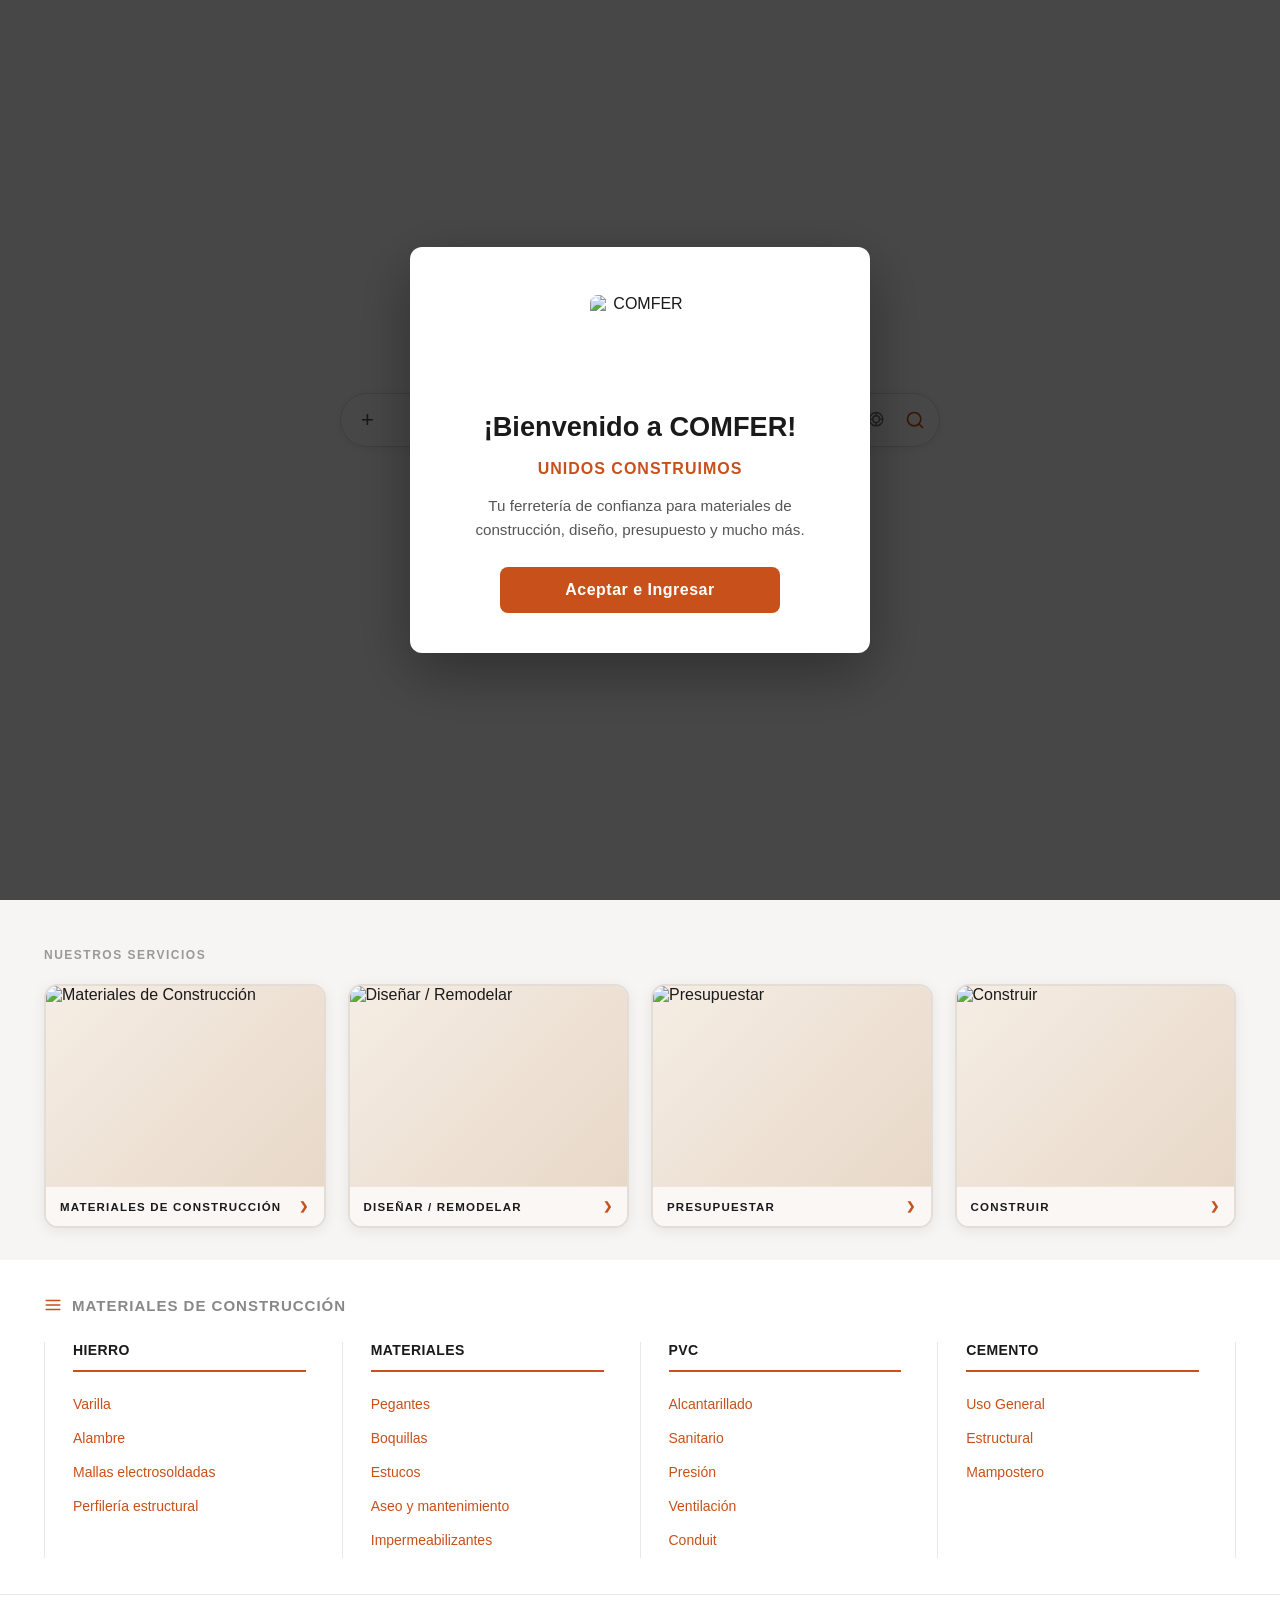
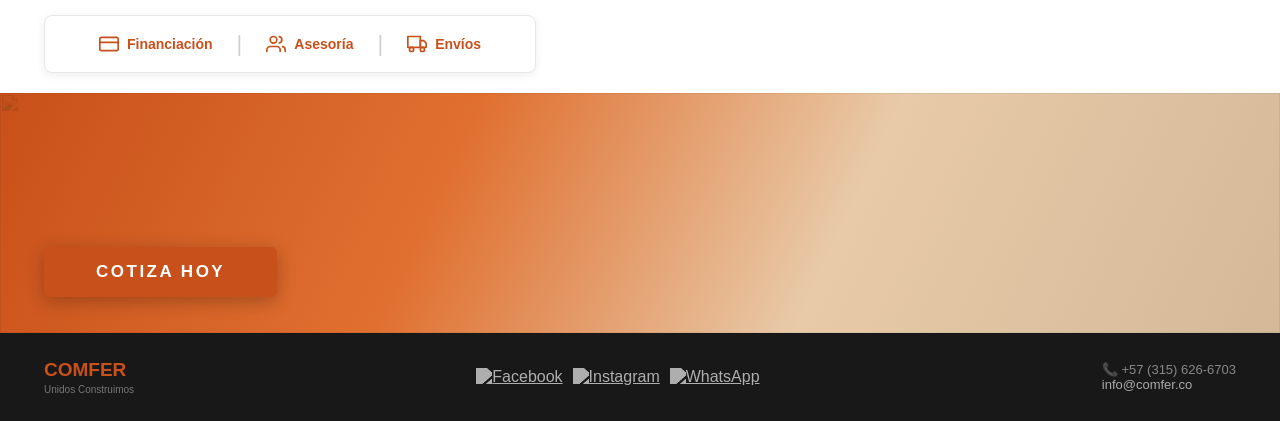
==== commit 95da94ad: "Update index.html" ====
--- a/index.html
+++ b/index.html
@@ -5,7 +5,7 @@
     <meta charset="UTF-8">
     <meta name="viewport" content="width=device-width, initial-scale=1.0">
     <title>COMFER - Unidos Construimos</title>
-    <link rel="stylesheet" href="css/comfer.css">
+    <link rel="stylesheet" href="comfer.css">
 </head>
 
 <body>
--- a/comfer.css
+++ b/comfer.css
@@ -0,0 +1,1787 @@
+/* ===== RESET ===== */
+*, *::before, *::after { box-sizing: border-box; margin: 0; padding: 0; }
+
+body { font-family: Arial, sans-serif; background: #fff; color: #1a1a1a; }
+
+/* ===== VARIABLES ===== */
+:root {
+    --cf-orange: #C8501A;
+    --cf-orange-light: #fff3ee;
+    --cf-orange-hover: #a63e14;
+    --cf-border: #e8e8e8;
+}
+
+/* ===== PANTALLA DE BIENVENIDA ===== */
+.cf-bienvenida-overlay {
+    position: fixed;
+    inset: 0;
+    background: rgba(0, 0, 0, 0.72);
+    display: flex;
+    align-items: center;
+    justify-content: center;
+    z-index: 9999;
+    padding: 20px;
+    transition: opacity 0.4s ease;
+}
+
+.cf-bienvenida-overlay.cf-bienvenida-oculto {
+    opacity: 0;
+    pointer-events: none;
+}
+
+.cf-bienvenida-card {
+    background: #fff;
+    border-radius: 12px;
+    padding: 48px 40px 40px;
+    max-width: 460px;
+    width: 100%;
+    text-align: center;
+    box-shadow: 0 20px 60px rgba(0,0,0,0.35);
+    display: flex;
+    flex-direction: column;
+    align-items: center;
+    gap: 16px;
+}
+
+.cf-bienvenida-logo {
+    width: 100px;
+    height: 100px;
+    object-fit: contain;
+    border-radius: 8px;
+}
+
+.cf-bienvenida-titulo {
+    font-size: 1.7rem;
+    font-weight: 800;
+    color: #1a1a1a;
+    line-height: 1.2;
+}
+
+.cf-bienvenida-subtitulo {
+    font-size: 1rem;
+    color: var(--cf-orange);
+    font-weight: 700;
+    text-transform: uppercase;
+    letter-spacing: 1px;
+}
+
+.cf-bienvenida-texto {
+    font-size: 0.95rem;
+    color: #555;
+    line-height: 1.6;
+    max-width: 340px;
+}
+
+.cf-bienvenida-btn {
+    margin-top: 8px;
+    background: var(--cf-orange);
+    color: #fff;
+    border: none;
+    border-radius: 8px;
+    padding: 14px 36px;
+    font-size: 1rem;
+    font-weight: 700;
+    cursor: pointer;
+    letter-spacing: 0.5px;
+    transition: background 0.2s ease, transform 0.1s ease;
+    width: 100%;
+    max-width: 280px;
+}
+
+.cf-bienvenida-btn:hover {
+    background: var(--cf-orange-hover);
+}
+
+.cf-bienvenida-btn:active {
+    transform: scale(0.97);
+}
+
+/* ===== NAVBAR ===== */
+.cf-navbar {
+    background: #fff;
+    border-bottom: 1px solid var(--cf-border);
+    position: sticky;
+    top: 0;
+    z-index: 1000;
+    box-shadow: 0 2px 10px rgba(0,0,0,0.07);
+}
+
+.cf-navbar-inner {
+    display: flex;
+    align-items: center;
+    padding: 0 28px;
+    height: 70px;
+    gap: 28px;
+    max-width: 1400px;
+    margin: 0 auto;
+}
+
+/* LOGO */
+.cf-logo {
+    display: flex;
+    align-items: center;
+    gap: 10px;
+    text-decoration: none;
+    flex-shrink: 0;
+}
+
+.cf-logo-icon {
+    width: 46px;
+    height: 46px;
+    background: #111;
+    border-radius: 4px;
+    display: grid;
+    grid-template-columns: 1fr 2px 1fr;
+    grid-template-rows: 1fr 2px 1fr;
+    overflow: hidden;
+    position: relative;
+}
+
+.cf-logo-icon::before,
+.cf-logo-icon::after {
+    content: '';
+    position: absolute;
+    background: var(--cf-orange);
+}
+.cf-logo-icon::before {
+    width: 2px; height: 100%; left: 33%;
+}
+.cf-logo-icon::after {
+    height: 2px; width: 100%; top: 33%;
+}
+
+.cf-logo-f {
+    position: absolute;
+    inset: 0;
+    display: flex;
+    align-items: center;
+    justify-content: center;
+    font-size: 24px;
+    font-weight: 900;
+    color: var(--cf-orange);
+    font-family: "Arial Black", Arial, sans-serif;
+    z-index: 1;
+    letter-spacing: -1px;
+}
+
+.cf-logo-text {
+    display: flex;
+    flex-direction: column;
+    line-height: 1.1;
+}
+
+.cf-logo-name {
+    font-size: 20px;
+    font-weight: 900;
+    color: var(--cf-orange);
+    font-family: "Arial Black", Arial, sans-serif;
+    letter-spacing: 1px;
+}
+
+.cf-logo-tagline {
+    font-size: 10px;
+    color: #999;
+    letter-spacing: 0.3px;
+    margin-top: 2px;
+}
+
+/* NAV MENU */
+.cf-nav { flex: 1; }
+
+.cf-menu {
+    list-style: none;
+    display: flex;
+    align-items: center;
+    gap: 2px;
+}
+
+.cf-menu > li { position: relative; }
+
+.cf-menu > li > a {
+    display: flex;
+    align-items: center;
+    gap: 5px;
+    padding: 8px 13px;
+    color: var(--cf-orange);
+    font-size: 14.5px;
+    font-weight: 700;
+    text-decoration: none;
+    border-radius: 5px;
+    transition: background 0.18s;
+    white-space: nowrap;
+}
+
+.cf-menu > li > a:hover,
+.cf-has-dd:hover > a {
+    background: var(--cf-orange-light);
+}
+
+.cf-caret { font-size: 10px; opacity: 0.75; }
+
+.cf-plus-btn {
+    font-size: 22px !important;
+    font-weight: 300 !important;
+    padding: 4px 10px !important;
+}
+
+/* MEGA DROPDOWN */
+.cf-dropdown {
+    display: none;
+    position: absolute;
+    top: calc(100% + 1px);
+    left: 0;
+    background: #fff;
+    box-shadow: 0 12px 40px rgba(0,0,0,0.13);
+    z-index: 600;
+    border-top: 3px solid var(--cf-orange);
+    animation: cf-drop 0.16s ease;
+}
+
+.cf-has-dd:hover .cf-dropdown { display: flex; }
+
+.cf-dd-mega {
+    padding: 30px 36px;
+    gap: 40px;
+    min-width: 750px;
+}
+
+.cf-dd-sm {
+    flex-direction: column;
+    min-width: 200px;
+    padding: 8px 0;
+}
+
+.cf-dd-sm a {
+    display: block;
+    padding: 9px 20px;
+    color: var(--cf-orange);
+    font-size: 14px;
+    text-decoration: none;
+    font-weight: 500;
+    transition: background 0.15s;
+}
+.cf-dd-sm a:hover { background: var(--cf-orange-light); }
+
+.cf-dd-col { flex: 1; }
+
+.cf-dd-titulo {
+    font-size: 13.5px;
+    font-weight: 900;
+    color: #111;
+    letter-spacing: 0.5px;
+    padding-bottom: 10px;
+    border-bottom: 2px solid var(--cf-orange);
+    margin-bottom: 14px;
+    font-family: "Arial Black", Arial, sans-serif;
+    text-transform: uppercase;
+}
+
+.cf-dd-col ul { list-style: none; }
+
+.cf-dd-col ul li { margin-bottom: 1px; }
+
+.cf-dd-col ul li a {
+    display: block;
+    padding: 7px 2px;
+    color: var(--cf-orange);
+    text-decoration: none;
+    font-size: 14px;
+    transition: padding-left 0.15s, color 0.15s;
+}
+
+.cf-dd-col ul li a:hover {
+    padding-left: 8px;
+    color: var(--cf-orange-hover);
+}
+
+@keyframes cf-drop {
+    from { opacity: 0; transform: translateY(-8px); }
+    to   { opacity: 1; transform: translateY(0); }
+}
+
+/* ACCIONES */
+.cf-actions {
+    display: flex;
+    align-items: center;
+    gap: 10px;
+    flex-shrink: 0;
+}
+
+.cf-btn-search {
+    background: none;
+    border: none;
+    cursor: pointer;
+    color: #555;
+    padding: 8px;
+    border-radius: 50%;
+    display: flex;
+    align-items: center;
+    transition: background 0.18s;
+}
+.cf-btn-search:hover { background: #f2f2f2; }
+
+.cf-phone {
+    display: flex;
+    align-items: center;
+    gap: 6px;
+    color: #333;
+    font-size: 13.5px;
+    font-weight: 600;
+    text-decoration: none;
+    white-space: nowrap;
+}
+.cf-phone:hover { color: var(--cf-orange); }
+
+.cf-btn-login {
+    border: 1.5px solid var(--cf-orange);
+    color: var(--cf-orange);
+    background: none;
+    padding: 7px 20px;
+    border-radius: 20px;
+    font-size: 13.5px;
+    font-weight: 700;
+    text-decoration: none;
+    transition: background 0.18s, color 0.18s;
+    white-space: nowrap;
+}
+.cf-btn-login:hover { background: var(--cf-orange); color: #fff; }
+
+/* ===== BANNER CATEGORÍAS (visible en main) ===== */
+.cf-categorias-section {
+    background: #fff;
+    border-bottom: 1px solid var(--cf-border);
+    padding: 36px 44px;
+}
+
+.cf-categorias-header {
+    display: flex;
+    align-items: center;
+    gap: 10px;
+    margin-bottom: 28px;
+}
+
+.cf-categorias-header h2 {
+    font-size: 15px;
+    color: #888;
+    font-weight: 600;
+    letter-spacing: 1px;
+    text-transform: uppercase;
+}
+
+.cf-categorias-grid {
+    display: grid;
+    grid-template-columns: repeat(4, 1fr);
+    gap: 0;
+    border-left: 1px solid var(--cf-border);
+}
+
+.cf-cat-col {
+    padding: 0 36px 0 28px;
+    border-right: 1px solid var(--cf-border);
+}
+
+.cf-cat-titulo {
+    font-size: 14px;
+    font-weight: 900;
+    color: #1a1a1a;
+    letter-spacing: 0.4px;
+    padding-bottom: 12px;
+    border-bottom: 2px solid var(--cf-orange);
+    margin-bottom: 16px;
+    font-family: "Arial Black", Arial, sans-serif;
+}
+
+.cf-cat-col ul { list-style: none; }
+
+.cf-cat-col ul li { margin-bottom: 2px; }
+
+.cf-cat-col ul li a {
+    display: block;
+    padding: 8px 0;
+    color: var(--cf-orange);
+    text-decoration: none;
+    font-size: 14px;
+    transition: padding-left 0.15s;
+}
+
+.cf-cat-col ul li a:hover {
+    padding-left: 8px;
+    color: var(--cf-orange-hover);
+}
+
+/* ===== CARDS SECTION ===== */
+.cf-cards-section {
+    padding: 48px 44px 32px;
+    background: #f7f5f3;
+}
+
+.cf-section-label {
+    font-size: 12px;
+    color: #999;
+    letter-spacing: 1.5px;
+    text-transform: uppercase;
+    font-weight: 600;
+    margin-bottom: 22px;
+}
+
+.cf-cards-grid {
+    display: grid;
+    grid-template-columns: repeat(4, 1fr);
+    gap: 22px;
+    max-width: 1200px;
+}
+
+/* ===== CARD HOME ===== */
+.card_home {
+    background: #fff;
+    border-radius: 14px;
+    overflow: hidden;
+    border: 2px solid #e4ddd6;
+    box-shadow: 0 3px 14px rgba(0,0,0,0.07);
+    transition: transform 0.28s, box-shadow 0.28s, border-color 0.28s;
+}
+
+.card_home:hover {
+    transform: translateY(-7px);
+    box-shadow: 0 12px 32px rgba(200,80,26,0.16);
+    border-color: var(--cf-orange);
+}
+
+.card-imagen {
+    width: 100%;
+    height: 200px;
+    background: linear-gradient(135deg, #f5ede4 0%, #e8d8c8 100%);
+    display: flex;
+    align-items: center;
+    justify-content: center;
+    overflow: hidden;
+}
+
+.card-imagen img {
+    width: 100%;
+    height: 100%;
+    object-fit: cover;
+    display: block;
+    transition: transform 0.25s, opacity 0.25s;
+}
+
+.card-img-trigger { cursor: pointer; }
+
+.card-img-trigger:hover img {
+    opacity: 0.88;
+    transform: scale(1.03);
+}
+
+/* menu-btn */
+.menu-btn {
+    width: 100%;
+    background: #faf7f5;
+    border: none;
+    border-top: 1px solid #ede5de;
+    padding: 13px 14px;
+    text-align: left;
+    cursor: pointer;
+    display: flex;
+    justify-content: space-between;
+    align-items: center;
+    gap: 6px;
+    font-size: 11.5px;
+    font-weight: 700;
+    color: #1a1a1a;
+    letter-spacing: 1.2px;
+    transition: background 0.18s;
+    font-family: Arial, sans-serif;
+}
+
+.menu-btn:hover { background: #f0e8e0; }
+
+.menu-btn[aria-expanded="true"] {
+    background: #ffe5d4;
+    color: var(--cf-orange);
+}
+
+.arrow {
+    font-size: 11px;
+    flex-shrink: 0;
+    color: var(--cf-orange);
+    transition: transform 0.25s ease;
+    display: inline-block;
+}
+
+.menu-btn[aria-expanded="true"] .arrow { transform: rotate(90deg); }
+
+/* sidebar-submenu */
+.sidebar-submenu {
+    display: none;
+    list-style: none;
+    background: #fff;
+    border-top: 1px solid #f0e4da;
+}
+
+.sidebar-submenu.abierto {
+    display: block;
+    animation: cf-drop 0.2s ease;
+}
+
+.sidebar-submenu li { border-bottom: 1px solid #faf0e8; }
+
+.sidebar-submenu li a {
+    display: block;
+    padding: 9px 14px 9px 26px;
+    font-size: 13px;
+    color: var(--cf-orange);
+    text-decoration: none;
+    transition: background 0.15s;
+    position: relative;
+}
+
+.sidebar-submenu li a::before {
+    content: "›";
+    position: absolute;
+    left: 14px;
+    color: var(--cf-orange);
+    font-weight: bold;
+}
+
+.sidebar-submenu li a:hover { background: var(--cf-orange-light); }
+
+.submenu-categoria {
+    padding: 7px 14px 5px;
+    font-size: 10.5px;
+    font-weight: 700;
+    color: #999;
+    text-transform: uppercase;
+    letter-spacing: 1.5px;
+    background: #faf6f3;
+    border-bottom: 1px solid #f0e4da;
+}
+
+.item-precio { border-bottom: 1px solid #faf0e8; }
+
+.item-precio-fila {
+    display: flex;
+    justify-content: space-between;
+    align-items: center;
+    padding: 9px 14px 3px;
+}
+
+.item-nombre { font-size: 13px; color: #1a1a1a; font-weight: 700; }
+
+.item-valor {
+    font-size: 12px;
+    color: var(--cf-orange);
+    font-weight: 700;
+    background: var(--cf-orange-light);
+    border-radius: 5px;
+    padding: 2px 8px;
+}
+
+.file-option {
+    display: flex;
+    align-items: center;
+    gap: 8px;
+    padding: 10px 14px 10px 22px;
+    cursor: pointer;
+    transition: background 0.15s;
+    border-bottom: 1px solid #faf0e8;
+}
+
+.file-option:hover { background: var(--cf-orange-light); }
+
+.file-option input[type="file"] { display: none; }
+
+.file-option-text {
+    font-size: 12.5px;
+    color: var(--cf-orange);
+    font-weight: 700;
+    flex: 1;
+}
+
+.file-name {
+    font-size: 11px;
+    color: var(--cf-orange-hover);
+    font-style: italic;
+    white-space: nowrap;
+    overflow: hidden;
+    text-overflow: ellipsis;
+    max-width: 130px;
+}
+
+/* ===== REGISTRO ARCHIVOS ===== */
+.seccion_registro {
+    padding: 28px 44px;
+    background: #faf6f3;
+    border-top: 2px solid #ecdfd5;
+}
+
+.registro-titulo {
+    font-size: 20px;
+    color: var(--cf-orange);
+    margin-bottom: 18px;
+}
+
+.lista-archivos { display: flex; flex-direction: column; gap: 11px; }
+
+.archivo-entrada {
+    display: flex;
+    align-items: center;
+    gap: 14px;
+    background: #fff;
+    border: 1px solid #ecdfd5;
+    border-left: 4px solid var(--cf-orange);
+    border-radius: 10px;
+    padding: 12px 14px;
+    box-shadow: 0 2px 8px rgba(0,0,0,0.05);
+    animation: cf-drop 0.22s ease;
+}
+
+.archivo-preview-img {
+    width: 68px; height: 68px;
+    object-fit: cover;
+    border-radius: 7px;
+    border: 2px solid #ecdfd5;
+    flex-shrink: 0;
+}
+
+.archivo-icono-doc {
+    font-size: 38px;
+    width: 68px; height: 68px;
+    display: flex; align-items: center; justify-content: center;
+    background: var(--cf-orange-light);
+    border-radius: 7px;
+    flex-shrink: 0;
+}
+
+.archivo-datos { flex: 1; min-width: 0; }
+
+.archivo-nombre {
+    font-size: 14px; font-weight: 700; color: #1a1a1a;
+    white-space: nowrap; overflow: hidden; text-overflow: ellipsis;
+    margin-bottom: 3px;
+}
+
+.archivo-meta { font-size: 12px; color: #555; margin-bottom: 3px; }
+.archivo-fecha { font-size: 11px; color: #888; }
+
+.btn-quitar {
+    background: none;
+    border: 2px solid #ffbcbc;
+    color: #c62828;
+    border-radius: 50%;
+    width: 30px; height: 30px;
+    font-size: 13px;
+    cursor: pointer;
+    flex-shrink: 0;
+    display: flex; align-items: center; justify-content: center;
+    transition: background 0.18s;
+}
+.btn-quitar:hover { background: #ffebee; }
+
+/* ===== HERO / SERVICIOS BAR ===== */
+.cf-hero-section {
+    background: #fff;
+    display: flex;
+    flex-direction: column;
+}
+
+.cf-servicios-bar {
+    display: inline-flex;
+    align-items: center;
+    background: #fff;
+    padding: 14px 30px;
+    margin: 20px 44px;
+    border: 1px solid var(--cf-border);
+    border-radius: 8px;
+    box-shadow: 0 2px 10px rgba(0,0,0,0.07);
+    gap: 0;
+    width: fit-content;
+}
+
+.cf-srv-item {
+    display: flex;
+    align-items: center;
+    gap: 8px;
+    padding: 4px 24px;
+    font-size: 14px;
+    font-weight: 700;
+    color: var(--cf-orange);
+}
+
+.cf-srv-item svg { flex-shrink: 0; }
+
+.cf-srv-sep { color: #d0d0d0; font-size: 22px; }
+
+.cf-hero-bg {
+    min-height: 240px;
+    background: linear-gradient(115deg, var(--cf-orange) 0%, #e07030 35%, #e8caa8 65%, #d4b898 100%);
+    position: relative;
+    overflow: hidden;
+    display: flex;
+    align-items: flex-end;
+    padding: 36px 44px;
+}
+
+.cf-hero-img {
+    position: absolute;
+    inset: 0;
+    object-fit: cover;
+    width: 100%;
+    height: 100%;
+    opacity: 0.22;
+    mix-blend-mode: multiply;
+}
+
+.cf-hero-content { position: relative; z-index: 1; }
+
+.cf-cotiza-btn {
+    display: inline-block;
+    background: var(--cf-orange);
+    color: #fff;
+    padding: 15px 52px;
+    border-radius: 6px;
+    font-size: 17px;
+    font-weight: 900;
+    letter-spacing: 2.5px;
+    text-decoration: none;
+    box-shadow: 0 4px 18px rgba(0,0,0,0.25);
+    transition: background 0.18s, transform 0.18s;
+    font-family: "Arial Black", Arial, sans-serif;
+    border: none;
+    cursor: pointer;
+}
+
+.cf-cotiza-btn:hover {
+    background: var(--cf-orange-hover);
+    transform: scale(1.03);
+}
+
+/* ===== FOOTER ===== */
+.cf-footer {
+    background: #181818;
+    color: #fff;
+    padding: 26px 44px;
+}
+
+.cf-footer-inner {
+    display: flex;
+    align-items: center;
+    justify-content: space-between;
+    flex-wrap: wrap;
+    gap: 20px;
+    max-width: 1200px;
+    margin: 0 auto;
+}
+
+.cf-footer-logo { display: flex; flex-direction: column; }
+
+.cf-footer-name {
+    font-size: 19px;
+    font-weight: 900;
+    color: var(--cf-orange);
+    font-family: "Arial Black", Arial, sans-serif;
+}
+
+.cf-footer-tagline { font-size: 10px; color: #777; margin-top: 3px; }
+
+.cf-footer-redes { display: flex; gap: 10px; align-items: center; }
+
+.cf-footer-redes a img {
+    width: 34px;
+    filter: brightness(0) invert(1);
+    opacity: 0.65;
+    transition: opacity 0.18s, transform 0.18s;
+}
+
+.cf-footer-redes a img:hover { opacity: 1; transform: scale(1.12); }
+
+.cf-footer-contact { font-size: 13px; color: #888; }
+
+.cf-footer-contact a { color: #aaa; text-decoration: none; }
+.cf-footer-contact a:hover { color: var(--cf-orange); }
+
+/* ====================================================
+   TOPBAR (nueva barra superior con logo / búsqueda / carrito)
+   ==================================================== */
+.cf-topbar {
+    background: #fff;
+    border-bottom: 1px solid #e8e8e8;
+    padding: 10px 0;
+}
+
+.cf-topbar-inner {
+    display: flex;
+    align-items: center;
+    gap: 16px;
+    max-width: 1400px;
+    margin: 0 auto;
+    padding: 0 24px;
+}
+
+.cf-logo-link { flex-shrink: 0; display: flex; align-items: center; }
+
+.cf-topbar-logo { height: 58px; width: auto; object-fit: contain; }
+
+/* Barra de búsqueda superior */
+.cf-topsearch {
+    flex: 1;
+    display: flex;
+    align-items: center;
+    border: 1.5px solid #c8c8c8;
+    border-radius: 26px;
+    height: 44px;
+    overflow: hidden;
+    background: #fff;
+    transition: border-color 0.18s, box-shadow 0.18s;
+    min-width: 0;
+}
+
+.cf-topsearch:focus-within {
+    border-color: #999;
+    box-shadow: 0 2px 12px rgba(0,0,0,0.1);
+}
+
+.cf-ts-input {
+    flex: 1;
+    border: none;
+    outline: none;
+    font-size: 14.5px;
+    color: #333;
+    padding: 0 18px;
+    background: transparent;
+    min-width: 0;
+}
+
+.cf-ts-input::placeholder { color: #b0b0b0; }
+
+.cf-ts-cam, .cf-ts-btn {
+    background: none;
+    border: none;
+    cursor: pointer;
+    padding: 0 13px;
+    color: #777;
+    display: flex;
+    align-items: center;
+    height: 100%;
+    transition: color 0.15s;
+    flex-shrink: 0;
+}
+
+.cf-ts-cam:hover { color: #333; }
+.cf-ts-btn { border-left: 1px solid #e8e8e8; }
+.cf-ts-btn:hover { color: var(--cf-orange); }
+
+/* Ubicación */
+.cf-nav-location {
+    display: flex;
+    align-items: center;
+    gap: 7px;
+    text-decoration: none;
+    color: #555;
+    font-size: 12px;
+    line-height: 1.4;
+    flex-shrink: 0;
+    border-left: 1px solid #e8e8e8;
+    padding-left: 16px;
+    white-space: nowrap;
+}
+
+.cf-nav-location strong { color: var(--cf-orange); text-decoration: underline; }
+.cf-nav-location:hover { color: var(--cf-orange); }
+
+/* Carrito */
+.cf-nav-cart {
+    display: flex;
+    align-items: center;
+    gap: 8px;
+    text-decoration: none;
+    color: #333;
+    font-size: 12px;
+    line-height: 1.4;
+    flex-shrink: 0;
+    position: relative;
+}
+
+.cf-cart-count {
+    position: absolute;
+    top: -7px;
+    left: 10px;
+    background: var(--cf-orange);
+    color: #fff;
+    font-size: 10px;
+    font-weight: 700;
+    min-width: 18px;
+    height: 18px;
+    border-radius: 9px;
+    display: flex;
+    align-items: center;
+    justify-content: center;
+    padding: 0 4px;
+}
+
+.cf-nav-cart:hover { color: var(--cf-orange); }
+
+/* Cuenta */
+.cf-nav-account {
+    display: flex;
+    align-items: center;
+    gap: 6px;
+    text-decoration: none;
+    color: #333;
+    font-size: 12.5px;
+    flex-shrink: 0;
+    white-space: nowrap;
+}
+
+.cf-nav-account:hover { color: var(--cf-orange); }
+
+/* ====================================================
+   NAV NARANJA
+   ==================================================== */
+.cf-orange-nav {
+    background: var(--cf-orange);
+    position: sticky;
+    top: 0;
+    z-index: 900;
+    box-shadow: 0 2px 6px rgba(0,0,0,0.18);
+}
+
+.cf-orange-nav-inner {
+    display: flex;
+    align-items: stretch;
+    max-width: 1400px;
+    margin: 0 auto;
+    padding: 0 24px;
+    overflow-x: auto;
+    scrollbar-width: none;
+}
+
+.cf-orange-nav-inner::-webkit-scrollbar { display: none; }
+
+.cf-onav-item {
+    color: #fff;
+    text-decoration: none;
+    padding: 13px 18px;
+    font-size: 14px;
+    font-weight: 700;
+    white-space: nowrap;
+    transition: background 0.15s;
+    display: flex;
+    align-items: center;
+    border-bottom: 3px solid transparent;
+}
+
+.cf-onav-item:hover { background: rgba(0,0,0,0.15); }
+.cf-onav-item.cf-active { background: rgba(0,0,0,0.2); border-bottom-color: #fff; }
+
+/* ====================================================
+   PÁGINA CATÁLOGO
+   ==================================================== */
+.cat-page { background: #f2f2f2; min-height: 80vh; }
+
+.cat-layout {
+    display: flex;
+    gap: 0;
+    max-width: 1400px;
+    margin: 0 auto;
+    padding: 16px;
+    align-items: flex-start;
+}
+
+/* Sidebar */
+.cat-sidebar {
+    width: 215px;
+    flex-shrink: 0;
+    background: #fff;
+    border: 1px solid #e0e0e0;
+    border-radius: 8px;
+    overflow: hidden;
+    margin-right: 14px;
+    position: sticky;
+    top: 52px;
+}
+
+.cat-sidebar-title {
+    padding: 14px 16px 8px;
+    font-size: 11px;
+    color: #888;
+    letter-spacing: 1px;
+    text-transform: uppercase;
+    font-weight: 700;
+    border-bottom: 1px solid #f0f0f0;
+}
+
+.cat-filter { border-bottom: 1px solid #f0f0f0; }
+
+.cat-filter-head {
+    display: flex;
+    justify-content: space-between;
+    align-items: center;
+    padding: 13px 16px;
+    cursor: pointer;
+    background: none;
+    border: none;
+    width: 100%;
+    font-size: 13.5px;
+    font-weight: 700;
+    color: #1a1a1a;
+    transition: background 0.15s;
+}
+
+.cat-filter-head:hover { background: #fafafa; }
+
+.cat-filter-head svg { flex-shrink: 0; color: #555; transition: transform 0.2s; }
+.cat-filter-head.open svg { transform: rotate(180deg); }
+
+.cat-filter-body { padding: 4px 16px 14px; }
+.cat-filter-body.hidden { display: none; }
+
+.cat-chk {
+    display: flex;
+    align-items: center;
+    gap: 8px;
+    padding: 5px 0;
+    font-size: 12.5px;
+    color: #333;
+    cursor: pointer;
+}
+
+.cat-chk input[type="checkbox"] {
+    width: 14px; height: 14px;
+    accent-color: var(--cf-orange);
+    cursor: pointer;
+    flex-shrink: 0;
+}
+
+.cat-chk-count { margin-left: auto; font-size: 11px; color: #aaa; }
+
+.cat-ver-mas {
+    color: var(--cf-orange);
+    font-size: 12.5px;
+    font-weight: 700;
+    cursor: pointer;
+    background: none;
+    border: none;
+    padding: 6px 0;
+    display: block;
+}
+
+.cat-ver-mas:hover { text-decoration: underline; }
+
+.cat-price-range-label {
+    display: flex;
+    justify-content: space-between;
+    font-size: 12px;
+    color: #444;
+    margin-bottom: 6px;
+}
+
+.cat-range {
+    width: 100%;
+    accent-color: var(--cf-orange);
+}
+
+/* Catálogo main */
+.cat-main { flex: 1; min-width: 0; }
+
+.cat-header {
+    background: #fff;
+    border: 1px solid #e0e0e0;
+    border-radius: 8px;
+    padding: 14px 18px;
+    margin-bottom: 12px;
+    display: flex;
+    align-items: center;
+    justify-content: space-between;
+    gap: 12px;
+    flex-wrap: wrap;
+}
+
+.cat-header h1 { font-size: 17px; color: #1a1a1a; font-weight: 700; }
+.cat-count { font-size: 12.5px; color: #777; }
+
+.cat-sort {
+    border: 1px solid #ccc;
+    border-radius: 5px;
+    padding: 7px 12px;
+    font-size: 13px;
+    color: #333;
+    outline: none;
+    cursor: pointer;
+    background: #fff;
+}
+
+/* ====================================================
+   TARJETAS DE PRODUCTO
+   ==================================================== */
+.prod-grid {
+    display: grid;
+    grid-template-columns: repeat(4, 1fr);
+    gap: 10px;
+}
+
+.prod-card {
+    background: #fff;
+    border: 1px solid #e0e0e0;
+    border-radius: 7px;
+    overflow: hidden;
+    display: flex;
+    flex-direction: column;
+    transition: box-shadow 0.2s, transform 0.2s;
+}
+
+.prod-card:hover {
+    box-shadow: 0 6px 22px rgba(0,0,0,0.13);
+    transform: translateY(-2px);
+}
+
+.prod-card-top {
+    display: flex;
+    justify-content: space-between;
+    align-items: flex-start;
+    padding: 8px 10px 0;
+}
+
+.prod-compare {
+    display: flex;
+    align-items: center;
+    gap: 5px;
+    font-size: 11px;
+    color: #555;
+    cursor: pointer;
+    flex-shrink: 0;
+}
+
+.prod-compare input { accent-color: var(--cf-orange); cursor: pointer; }
+
+.prod-badge-wrap {
+    display: flex;
+    flex-direction: column;
+    gap: 3px;
+    align-items: flex-end;
+}
+
+.badge-campeones { background: #e0f0ff; color: #0066cc; font-size: 9px; font-weight: 700; padding: 2px 6px; border-radius: 3px; white-space: nowrap; }
+.badge-exclusivo { background: #fff3cc; color: #7a5800; font-size: 9px; font-weight: 700; padding: 2px 6px; border-radius: 3px; }
+.badge-envio     { background: #d4edda; color: #155724; font-size: 9px; font-weight: 700; padding: 2px 6px; border-radius: 3px; }
+
+.prod-img-wrap {
+    padding: 10px 12px;
+    height: 168px;
+    display: flex;
+    align-items: center;
+    justify-content: center;
+    overflow: hidden;
+}
+
+.prod-img-ph {
+    width: 100%;
+    height: 100%;
+    border-radius: 6px;
+    display: flex;
+    align-items: center;
+    justify-content: center;
+    font-size: 54px;
+}
+
+.prod-img {
+    width: 100%;
+    height: 100%;
+    object-fit: cover;
+    border-radius: 6px;
+    display: block;
+}
+
+.prod-info {
+    padding: 4px 10px 12px;
+    display: flex;
+    flex-direction: column;
+    gap: 3px;
+    flex: 1;
+}
+
+.prod-brand { font-size: 11px; color: #999; }
+
+.prod-name { font-size: 13px; color: #1a1a1a; font-weight: 600; line-height: 1.35; }
+
+.prod-sponsored { font-size: 10px; color: #bbb; font-style: italic; }
+
+.prod-rating { display: flex; align-items: center; gap: 4px; }
+.prod-stars { color: #f5a623; font-size: 13px; letter-spacing: 1px; }
+.prod-rating-count { font-size: 11px; color: #999; }
+
+.prod-price-box { margin-top: 6px; }
+
+.prod-price-badge {
+    display: inline-flex;
+    align-items: center;
+    gap: 5px;
+    background: #1a1a1a;
+    padding: 3px 7px;
+    border-radius: 4px;
+    margin-bottom: 5px;
+}
+
+.ppb-label { font-size: 8.5px; font-weight: 700; color: #fff; letter-spacing: 0.3px; }
+
+.ppb-pct {
+    background: var(--cf-orange);
+    color: #fff;
+    font-size: 10px;
+    font-weight: 900;
+    padding: 1px 5px;
+    border-radius: 2px;
+}
+
+.prod-price { font-size: 17px; font-weight: 700; color: #1a1a1a; line-height: 1.2; }
+.prod-unit  { font-size: 12px; font-weight: 400; color: #666; }
+.prod-price-was { font-size: 11.5px; color: #aaa; text-decoration: line-through; margin-top: 2px; }
+
+/* ====================================================
+   PÁGINAS INTERNAS (hero + sección de contenido)
+   ==================================================== */
+.page-hero {
+    background: linear-gradient(135deg, var(--cf-orange) 0%, #e07030 50%, #f5e8d8 100%);
+    padding: 48px 44px;
+    position: relative;
+    overflow: hidden;
+}
+
+.page-hero::after {
+    content: '';
+    position: absolute;
+    inset: 0;
+    background: url('../img/portada.JPG') right center / cover no-repeat;
+    opacity: 0.15;
+}
+
+.page-hero-inner { position: relative; z-index: 1; max-width: 600px; }
+
+.page-hero h1 { font-size: 32px; font-weight: 900; color: #fff; margin-bottom: 10px; font-family: "Arial Black", Arial, sans-serif; }
+.page-hero p  { font-size: 16px; color: rgba(255,255,255,0.88); line-height: 1.6; }
+
+.page-content { max-width: 1400px; margin: 0 auto; padding: 32px 24px; }
+
+.page-grid-3 { display: grid; grid-template-columns: repeat(3, 1fr); gap: 20px; margin-top: 28px; }
+
+.page-card {
+    background: #fff;
+    border: 1px solid #e8e8e8;
+    border-radius: 10px;
+    padding: 26px 22px;
+    border-top: 4px solid var(--cf-orange);
+    transition: box-shadow 0.2s, transform 0.2s;
+}
+
+.page-card:hover { box-shadow: 0 8px 24px rgba(0,0,0,0.1); transform: translateY(-4px); }
+.page-card-icon { font-size: 36px; margin-bottom: 12px; }
+.page-card h3 { font-size: 16px; font-weight: 700; color: #1a1a1a; margin-bottom: 8px; }
+.page-card p  { font-size: 13.5px; color: #555; line-height: 1.6; }
+
+.page-section-title { font-size: 22px; font-weight: 700; color: #1a1a1a; margin-bottom: 4px; }
+.page-section-sub   { font-size: 14px; color: #777; }
+
+/* ===== BUSCADOR HERO ===== */
+.cf-search-hero {
+    min-height: 100vh;
+    background: #fff;
+    display: flex;
+    align-items: center;
+    justify-content: center;
+    padding: 40px 20px;
+}
+
+.cf-search-hero-inner {
+    display: flex;
+    flex-direction: column;
+    align-items: center;
+    gap: 28px;
+    width: 100%;
+    max-width: 600px;
+}
+
+/* Logo */
+.cf-search-logo {
+    width: auto;
+    max-width: 280px;
+    height: auto;
+    object-fit: contain;
+}
+
+/* Barra de búsqueda */
+.cf-search-bar {
+    width: 100%;
+    display: flex;
+    align-items: center;
+    border: 1.5px solid #ddd;
+    border-radius: 40px;
+    padding: 0 8px 0 16px;
+    height: 54px;
+    gap: 6px;
+    background: #fff;
+    box-shadow: 0 2px 12px rgba(0,0,0,0.08);
+    transition: box-shadow 0.2s, border-color 0.2s;
+    position: relative;
+}
+
+.cf-search-bar:focus-within {
+    box-shadow: 0 4px 22px rgba(200,80,26,0.15);
+    border-color: #ccc;
+}
+
+.cf-sb-plus {
+    background: none;
+    border: none;
+    font-size: 22px;
+    color: #555;
+    cursor: pointer;
+    padding: 0 4px;
+    line-height: 1;
+    flex-shrink: 0;
+    transition: color 0.15s;
+}
+.cf-sb-plus:hover { color: var(--cf-orange); }
+
+.cf-sb-input {
+    flex: 1;
+    border: none;
+    outline: none;
+    font-size: 16px;
+    color: #1a1a1a;
+    background: transparent;
+    padding: 0 4px;
+    min-width: 0;
+}
+
+.cf-sb-input::placeholder { color: #bbb; }
+
+.cf-sb-icon {
+    background: none;
+    border: none;
+    cursor: pointer;
+    color: #777;
+    padding: 6px;
+    border-radius: 50%;
+    display: flex;
+    align-items: center;
+    justify-content: center;
+    transition: background 0.15s, color 0.15s;
+    flex-shrink: 0;
+}
+
+.cf-sb-icon svg { width: 20px; height: 20px; }
+
+.cf-sb-icon:hover { background: #f2f2f2; color: #333; }
+
+.cf-sb-go { color: var(--cf-orange); }
+.cf-sb-go:hover { background: var(--cf-orange-light); color: var(--cf-orange-hover); }
+
+/* Sugerencias desplegables */
+.cf-sugerencias {
+    position: absolute;
+    top: calc(100% + 6px);
+    left: 0;
+    right: 0;
+    background: #fff;
+    border: 1px solid #e8e8e8;
+    border-radius: 16px;
+    box-shadow: 0 8px 24px rgba(0,0,0,0.1);
+    overflow: hidden;
+    z-index: 200;
+}
+
+.cf-sug-item {
+    display: flex;
+    align-items: center;
+    gap: 10px;
+    padding: 11px 20px;
+    font-size: 14px;
+    color: #333;
+    cursor: pointer;
+    transition: background 0.14s;
+}
+
+.cf-sug-item:hover { background: var(--cf-orange-light); color: var(--cf-orange); }
+
+/* Botón CTA */
+.cf-search-cta {
+    background: var(--cf-orange);
+    color: #fff;
+    border: none;
+    border-radius: 6px;
+    padding: 14px 36px;
+    font-size: 15.5px;
+    font-weight: 700;
+    cursor: pointer;
+    letter-spacing: 0.3px;
+    box-shadow: 0 4px 16px rgba(200,80,26,0.35);
+    transition: background 0.18s, transform 0.15s;
+}
+
+.cf-search-cta:hover {
+    background: var(--cf-orange-hover);
+    transform: scale(1.02);
+}
+
+.cf-search-hint {
+    font-size: 12.5px;
+    color: #aaa;
+    margin-top: -10px;
+}
+
+/* ===== RESALTADO DE RESULTADOS ===== */
+.cf-resaltado {
+    background: #fff3cc !important;
+    color: #7a3800 !important;
+    border-radius: 4px;
+    padding: 2px 5px !important;
+    font-weight: 700;
+    outline: 2px solid var(--cf-orange);
+}
+
+.cf-resaltado-titulo {
+    color: var(--cf-orange) !important;
+    border-bottom-color: #f5a623 !important;
+}
+
+.cf-card-match {
+    border-color: var(--cf-orange) !important;
+    box-shadow: 0 0 0 3px rgba(200,80,26,0.25) !important;
+    transform: translateY(-6px) !important;
+}
+
+.cf-sin-resultados {
+    text-align: center;
+    color: #888;
+    font-size: 14px;
+    padding: 16px;
+    width: 100%;
+}
+
+/* ====================================================
+   CARRITO NEON AZUL
+   ==================================================== */
+:root {
+    --neon: #1a4fff;
+    --neon-glow: rgba(26,79,255,0.55);
+    --neon-dark: #0033cc;
+    --cart-bg: #070a1a;
+}
+
+/* Ícono carrito en topbar – efecto neon */
+.cf-nav-cart svg {
+    color: var(--neon);
+    filter: drop-shadow(0 0 5px var(--neon)) drop-shadow(0 0 10px var(--neon));
+    transition: filter 0.3s;
+}
+.cf-nav-cart:hover svg {
+    filter: drop-shadow(0 0 10px var(--neon)) drop-shadow(0 0 22px var(--neon)) drop-shadow(0 0 40px rgba(26,79,255,0.4));
+}
+.cf-nav-cart { color: var(--neon); }
+.cf-nav-cart:hover { color: #fff; }
+
+.cf-cart-count {
+    background: var(--neon) !important;
+    color: #000 !important;
+    font-weight: 900 !important;
+    box-shadow: 0 0 8px var(--neon), 0 0 18px var(--neon-glow);
+    animation: neonPulse 2.4s ease-in-out infinite;
+}
+
+@keyframes neonPulse {
+    0%,100% { box-shadow: 0 0 6px var(--neon), 0 0 14px var(--neon-glow); }
+    50%      { box-shadow: 0 0 14px var(--neon), 0 0 28px var(--neon-glow), 0 0 50px rgba(26,79,255,0.25); }
+}
+
+/* Botón agregar al carrito en tarjetas de producto */
+.btn-add-cart {
+    width: 100%;
+    background: transparent;
+    border: 1.5px solid var(--neon);
+    color: var(--neon);
+    padding: 9px 0;
+    border-radius: 6px;
+    font-size: 12.5px;
+    font-weight: 700;
+    letter-spacing: 0.6px;
+    cursor: pointer;
+    margin-top: 10px;
+    text-shadow: 0 0 8px var(--neon);
+    box-shadow: 0 0 8px rgba(0,200,255,0.15), inset 0 0 8px rgba(0,200,255,0.05);
+    transition: all 0.22s;
+}
+.btn-add-cart:hover {
+    background: var(--neon);
+    color: #000;
+    text-shadow: none;
+    box-shadow: 0 0 18px var(--neon), 0 0 36px var(--neon-glow);
+}
+.btn-add-cart.added {
+    background: var(--neon);
+    color: #000;
+    text-shadow: none;
+    box-shadow: 0 0 14px var(--neon);
+}
+
+/* Overlay oscuro */
+.cart-overlay {
+    position: fixed; inset: 0;
+    background: rgba(0,0,0,0.72);
+    backdrop-filter: blur(5px);
+    z-index: 1900;
+    opacity: 0; pointer-events: none;
+    transition: opacity 0.3s;
+}
+.cart-overlay.active { opacity: 1; pointer-events: all; }
+
+/* ── Drawer carrito ── */
+.cart-drawer {
+    position: fixed; top: 0; right: -440px;
+    width: 420px; max-width: 100vw;
+    height: 100dvh;
+    background: var(--cart-bg);
+    border-left: 1px solid var(--neon);
+    box-shadow: -2px 0 50px rgba(0,200,255,0.22), -1px 0 0 rgba(0,200,255,0.45);
+    z-index: 2000;
+    display: flex; flex-direction: column;
+    transition: right 0.35s cubic-bezier(0.4,0,0.2,1);
+    overflow: hidden;
+}
+.cart-drawer.open { right: 0; }
+
+.cart-drawer::before {
+    content: '';
+    position: absolute; top: 0; left: 0; right: 0; height: 2px;
+    background: linear-gradient(90deg,transparent,var(--neon),transparent);
+    box-shadow: 0 0 14px var(--neon);
+}
+
+.cart-drawer-header {
+    display: flex; align-items: center; justify-content: space-between;
+    padding: 18px 22px;
+    border-bottom: 1px solid rgba(0,200,255,0.2);
+    flex-shrink: 0;
+}
+.cart-drawer-title {
+    color: var(--neon); font-size: 16px; font-weight: 700;
+    display: flex; align-items: center; gap: 10px;
+    text-shadow: 0 0 10px var(--neon); letter-spacing: 1.5px;
+}
+.cart-drawer-title svg {
+    filter: drop-shadow(0 0 5px var(--neon));
+}
+.cart-count-badge {
+    background: var(--neon); color: #000; font-size: 11px; font-weight: 900;
+    min-width: 22px; height: 22px; border-radius: 11px;
+    display: flex; align-items: center; justify-content: center; padding: 0 5px;
+    box-shadow: 0 0 10px var(--neon);
+}
+.cart-close-btn {
+    background: none; border: 1px solid rgba(0,200,255,0.3);
+    color: var(--neon); width: 34px; height: 34px; border-radius: 50%;
+    cursor: pointer; font-size: 15px;
+    display: flex; align-items: center; justify-content: center;
+    transition: all 0.2s;
+}
+.cart-close-btn:hover { background: rgba(0,200,255,0.1); border-color: var(--neon); box-shadow: 0 0 12px var(--neon-glow); }
+
+.cart-items-list {
+    flex: 1; overflow-y: auto; padding: 12px 22px;
+    scrollbar-width: thin; scrollbar-color: var(--neon) rgba(0,200,255,0.08);
+}
+.cart-items-list::-webkit-scrollbar { width: 4px; }
+.cart-items-list::-webkit-scrollbar-track { background: rgba(0,200,255,0.05); }
+.cart-items-list::-webkit-scrollbar-thumb { background: var(--neon); border-radius: 4px; }
+
+.cart-empty {
+    display: flex; flex-direction: column; align-items: center;
+    justify-content: center; height: 220px; gap: 14px;
+    color: rgba(0,200,255,0.35); font-size: 14px;
+}
+.cart-empty svg { filter: drop-shadow(0 0 6px rgba(0,200,255,0.3)); }
+
+.cart-item {
+    display: flex; gap: 12px; padding: 14px 0;
+    border-bottom: 1px solid rgba(0,200,255,0.1);
+    animation: cartSlideIn 0.25s ease;
+}
+@keyframes cartSlideIn {
+    from { opacity:0; transform:translateX(16px); }
+    to   { opacity:1; transform:translateX(0); }
+}
+.cart-item-emoji {
+    width: 58px; height: 58px; flex-shrink: 0;
+    border-radius: 8px; font-size: 26px;
+    display: flex; align-items: center; justify-content: center;
+    background: rgba(0,200,255,0.05);
+    border: 1px solid rgba(0,200,255,0.18);
+}
+.cart-item-info { flex: 1; min-width: 0; }
+.cart-item-brand { font-size: 10px; color: rgba(0,200,255,0.45); margin-bottom: 2px; }
+.cart-item-name  { font-size: 12px; color: #cceeff; font-weight: 600; line-height: 1.4; margin-bottom: 7px; }
+.cart-item-controls { display: flex; align-items: center; gap: 8px; }
+.qty-btn {
+    background: none; border: 1px solid rgba(0,200,255,0.3);
+    color: var(--neon); width: 26px; height: 26px; border-radius: 4px;
+    cursor: pointer; font-size: 15px;
+    display: flex; align-items: center; justify-content: center;
+    transition: all 0.15s;
+}
+.qty-btn:hover { background: rgba(0,200,255,0.1); box-shadow: 0 0 8px var(--neon-glow); }
+.qty-val { color: #fff; font-size: 13px; font-weight: 700; min-width: 22px; text-align: center; }
+.cart-item-price {
+    display: flex; flex-direction: column; align-items: flex-end;
+    justify-content: space-between; flex-shrink: 0;
+}
+.cart-item-price-val {
+    color: var(--neon); font-size: 13.5px; font-weight: 700;
+    text-shadow: 0 0 8px var(--neon-glow);
+}
+.cart-item-remove {
+    background: none; border: none;
+    color: rgba(255,80,80,0.55); cursor: pointer;
+    font-size: 11px; padding: 2px 0;
+    transition: color 0.15s;
+}
+.cart-item-remove:hover { color: #ff5555; }
+
+.cart-drawer-footer {
+    padding: 16px 22px 22px;
+    border-top: 1px solid rgba(0,200,255,0.18);
+    flex-shrink: 0;
+    background: rgba(0,200,255,0.03);
+}
+.cart-subtotal { display: flex; justify-content: space-between; align-items: center; margin-bottom: 5px; }
+.cart-subtotal-label { color: rgba(0,200,255,0.55); font-size: 12px; letter-spacing: 1px; }
+.cart-subtotal-val   { color: var(--neon); font-size: 22px; font-weight: 700; text-shadow: 0 0 12px var(--neon); }
+.cart-subtotal-hint  { font-size: 11px; color: rgba(255,255,255,0.25); margin-bottom: 14px; }
+
+.btn-pagar {
+    width: 100%;
+    background: linear-gradient(135deg, #1a4fff 0%, #0033cc 100%);
+    color: #000; border: none; padding: 14px; border-radius: 8px;
+    font-size: 14.5px; font-weight: 900; letter-spacing: 1.5px; cursor: pointer;
+    box-shadow: 0 4px 22px rgba(26,79,255,0.45), 0 0 50px rgba(26,79,255,0.12);
+    transition: all 0.22s; text-transform: uppercase;
+}
+.btn-pagar:hover:not(:disabled) {
+    box-shadow: 0 6px 32px rgba(26,79,255,0.65), 0 0 70px rgba(26,79,255,0.22);
+    transform: translateY(-1px);
+}
+.btn-pagar:disabled { opacity: 0.3; cursor: not-allowed; transform: none; box-shadow: none; }
+
+/* ====================================================
+   MODAL PAGO NEQUI
+   ==================================================== */
+.nequi-overlay {
+    position: fixed; inset: 0;
+    background: rgba(0,0,0,0.88);
+    backdrop-filter: blur(10px);
+    z-index: 3000;
+    display: flex; align-items: center; justify-content: center;
+    padding: 20px;
+    opacity: 0; pointer-events: none;
+    transition: opacity 0.3s;
+}
+.nequi-overlay.active { opacity: 1; pointer-events: all; }
+
+.nequi-modal {
+    background: #130820;
+    border: 1px solid rgba(255,0,107,0.35);
+    border-radius: 20px;
+    width: 100%; max-width: 400px;
+    box-shadow: 0 0 50px rgba(255,0,107,0.28), 0 0 100px rgba(139,0,255,0.1);
+    overflow: hidden;
+    transform: scale(0.88);
+    transition: transform 0.3s cubic-bezier(0.34,1.56,0.64,1);
+}
+.nequi-overlay.active .nequi-modal { transform: scale(1); }
+
+.nequi-modal-header {
+    background: linear-gradient(135deg,#FF006B 0%,#8B00FF 100%);
+    padding: 20px 22px;
+    display: flex; align-items: center; justify-content: space-between;
+}
+.nequi-brand { display: flex; align-items: center; gap: 11px; }
+.nequi-logo-circle {
+    width: 42px; height: 42px; border-radius: 50%;
+    background: rgba(255,255,255,0.22);
+    display: flex; align-items: center; justify-content: center;
+    font-size: 22px; font-weight: 900; color: #fff;
+    box-shadow: 0 0 14px rgba(255,255,255,0.2);
+}
+.nequi-brand-text h3 { color: #fff; font-size: 21px; font-weight: 900; margin: 0; }
+.nequi-brand-text p  { color: rgba(255,255,255,0.7); font-size: 11px; margin: 0; }
+.nequi-close {
+    background: rgba(255,255,255,0.2); border: none;
+    color: #fff; width: 32px; height: 32px; border-radius: 50%;
+    cursor: pointer; font-size: 16px;
+    display: flex; align-items: center; justify-content: center;
+    transition: background 0.15s;
+}
+.nequi-close:hover { background: rgba(255,255,255,0.38); }
+
+.nequi-modal-body { padding: 22px; }
+
+.nequi-amount-box { text-align: center; margin-bottom: 18px; }
+.nequi-amount-label { color: rgba(255,255,255,0.45); font-size: 11px; letter-spacing: 1.5px; margin-bottom: 4px; }
+.nequi-amount-val   { color: #FF006B; font-size: 32px; font-weight: 900; text-shadow: 0 0 22px rgba(255,0,107,0.55); margin: 0; }
+
+.nequi-qr-wrap {
+    background: #fff;
+    border-radius: 14px; padding: 14px;
+    margin: 0 auto 18px;
+    width: fit-content;
+    box-shadow: 0 0 30px rgba(255,0,107,0.3), 0 0 60px rgba(139,0,255,0.15);
+    display: flex;
+}
+.nequi-qr-svg { width: 180px; height: 180px; display: block; }
+
+.nequi-number-box {
+    background: rgba(255,0,107,0.09);
+    border: 1px solid rgba(255,0,107,0.28);
+    border-radius: 10px; padding: 12px 16px;
+    margin-bottom: 16px;
+    display: flex; align-items: center; justify-content: space-between;
+}
+.nequi-number-label { color: rgba(255,255,255,0.4); font-size: 10.5px; letter-spacing: 1px; margin-bottom: 3px; }
+.nequi-number-val   { color: #fff; font-size: 15px; font-weight: 700; margin: 0; }
+.nequi-copy-btn {
+    background: rgba(255,0,107,0.18);
+    border: 1px solid rgba(255,0,107,0.4);
+    color: #FF006B; padding: 7px 13px; border-radius: 7px;
+    font-size: 12px; font-weight: 700; cursor: pointer;
+    transition: all 0.15s; white-space: nowrap;
+}
+.nequi-copy-btn:hover { background: rgba(255,0,107,0.32); }
+
+.nequi-instructions { text-align: center; margin-bottom: 14px; }
+.nequi-instructions p { color: rgba(255,255,255,0.6); font-size: 12.5px; line-height: 1.8; margin: 0; }
+
+.nequi-timer { text-align: center; color: rgba(255,255,255,0.35); font-size: 12px; margin-bottom: 14px; }
+.nequi-timer span { color: #FF006B; font-weight: 700; font-size: 15px; }
+
+.nequi-confirm-btn {
+    width: 100%;
+    background: linear-gradient(135deg,#FF006B 0%,#8B00FF 100%);
+    color: #fff; border: none; padding: 14px; border-radius: 10px;
+    font-size: 14.5px; font-weight: 700; cursor: pointer;
+    letter-spacing: 0.5px;
+    box-shadow: 0 4px 22px rgba(255,0,107,0.42);
+    transition: all 0.22s;
+}
+.nequi-confirm-btn:hover {
+    transform: translateY(-1px);
+    box-shadow: 0 6px 30px rgba(255,0,107,0.6);
+}
+
+/* Toast de confirmación */
+.cf-confirm-toast {
+    position: fixed; top: 24px; left: 50%; transform: translateX(-50%) translateY(-80px);
+    background: linear-gradient(135deg,#1a4fff,#0033cc);
+    color: #fff; padding: 14px 30px; border-radius: 12px;
+    font-weight: 700; font-size: 14.5px; z-index: 9999;
+    box-shadow: 0 4px 28px rgba(26,79,255,0.55);
+    transition: transform 0.4s cubic-bezier(0.34,1.56,0.64,1);
+    white-space: nowrap;
+}
+.cf-confirm-toast.show { transform: translateX(-50%) translateY(0); }
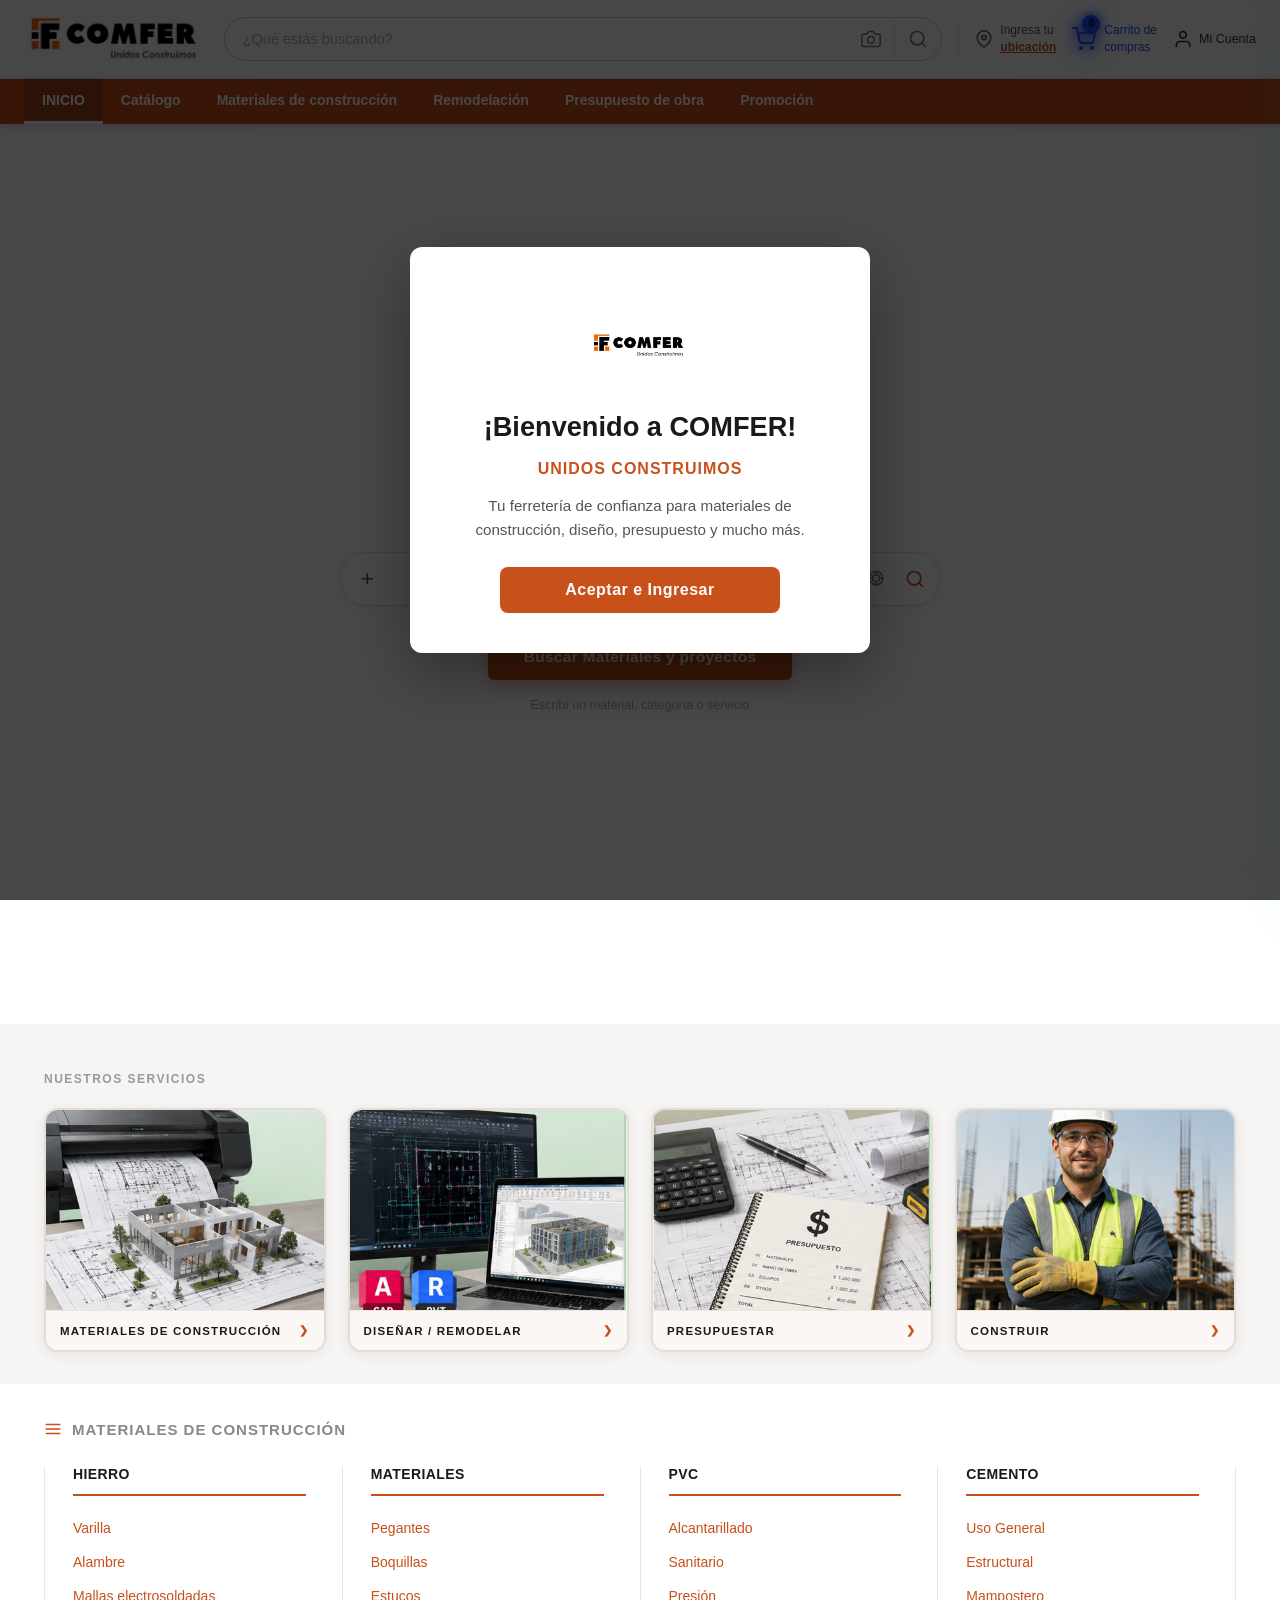
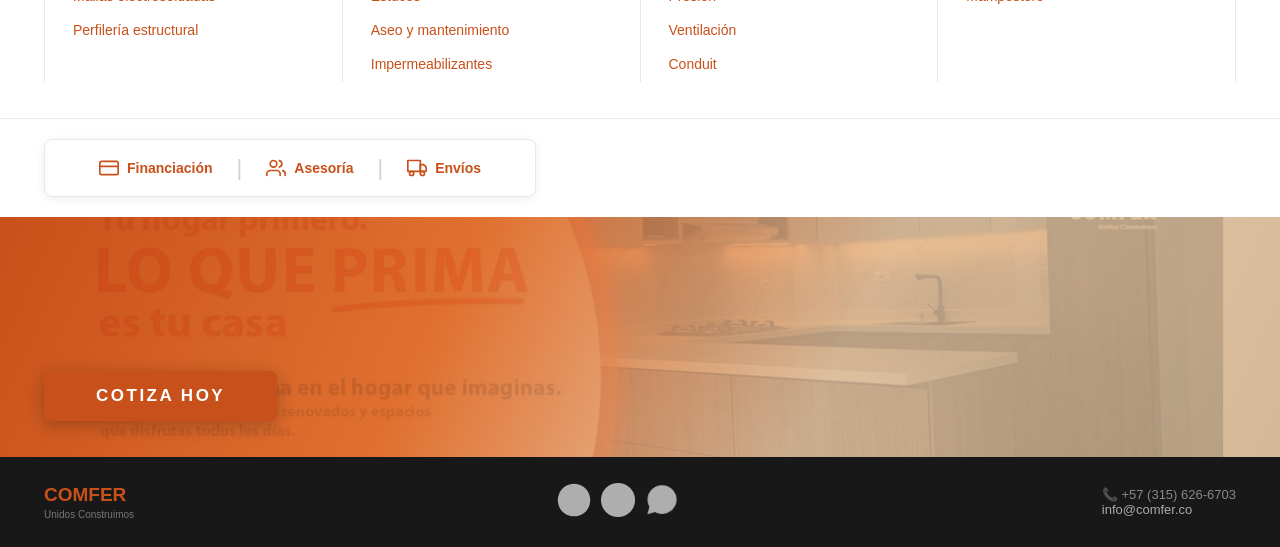
==== commit 2a6f4d03: "Primer commit" ====
--- a/index.html
+++ b/index.html
@@ -5,7 +5,7 @@
     <meta charset="UTF-8">
     <meta name="viewport" content="width=device-width, initial-scale=1.0">
     <title>COMFER - Unidos Construimos</title>
-    <link rel="stylesheet" href="comfer.css">
+    <link rel="stylesheet" href="css/comfer.css">
 </head>
 
 <body>
--- a/css/comfer.css
+++ b/css/comfer.css
@@ -0,0 +1,1787 @@
+/* ===== RESET ===== */
+*, *::before, *::after { box-sizing: border-box; margin: 0; padding: 0; }
+
+body { font-family: Arial, sans-serif; background: #fff; color: #1a1a1a; }
+
+/* ===== VARIABLES ===== */
+:root {
+    --cf-orange: #C8501A;
+    --cf-orange-light: #fff3ee;
+    --cf-orange-hover: #a63e14;
+    --cf-border: #e8e8e8;
+}
+
+/* ===== PANTALLA DE BIENVENIDA ===== */
+.cf-bienvenida-overlay {
+    position: fixed;
+    inset: 0;
+    background: rgba(0, 0, 0, 0.72);
+    display: flex;
+    align-items: center;
+    justify-content: center;
+    z-index: 9999;
+    padding: 20px;
+    transition: opacity 0.4s ease;
+}
+
+.cf-bienvenida-overlay.cf-bienvenida-oculto {
+    opacity: 0;
+    pointer-events: none;
+}
+
+.cf-bienvenida-card {
+    background: #fff;
+    border-radius: 12px;
+    padding: 48px 40px 40px;
+    max-width: 460px;
+    width: 100%;
+    text-align: center;
+    box-shadow: 0 20px 60px rgba(0,0,0,0.35);
+    display: flex;
+    flex-direction: column;
+    align-items: center;
+    gap: 16px;
+}
+
+.cf-bienvenida-logo {
+    width: 100px;
+    height: 100px;
+    object-fit: contain;
+    border-radius: 8px;
+}
+
+.cf-bienvenida-titulo {
+    font-size: 1.7rem;
+    font-weight: 800;
+    color: #1a1a1a;
+    line-height: 1.2;
+}
+
+.cf-bienvenida-subtitulo {
+    font-size: 1rem;
+    color: var(--cf-orange);
+    font-weight: 700;
+    text-transform: uppercase;
+    letter-spacing: 1px;
+}
+
+.cf-bienvenida-texto {
+    font-size: 0.95rem;
+    color: #555;
+    line-height: 1.6;
+    max-width: 340px;
+}
+
+.cf-bienvenida-btn {
+    margin-top: 8px;
+    background: var(--cf-orange);
+    color: #fff;
+    border: none;
+    border-radius: 8px;
+    padding: 14px 36px;
+    font-size: 1rem;
+    font-weight: 700;
+    cursor: pointer;
+    letter-spacing: 0.5px;
+    transition: background 0.2s ease, transform 0.1s ease;
+    width: 100%;
+    max-width: 280px;
+}
+
+.cf-bienvenida-btn:hover {
+    background: var(--cf-orange-hover);
+}
+
+.cf-bienvenida-btn:active {
+    transform: scale(0.97);
+}
+
+/* ===== NAVBAR ===== */
+.cf-navbar {
+    background: #fff;
+    border-bottom: 1px solid var(--cf-border);
+    position: sticky;
+    top: 0;
+    z-index: 1000;
+    box-shadow: 0 2px 10px rgba(0,0,0,0.07);
+}
+
+.cf-navbar-inner {
+    display: flex;
+    align-items: center;
+    padding: 0 28px;
+    height: 70px;
+    gap: 28px;
+    max-width: 1400px;
+    margin: 0 auto;
+}
+
+/* LOGO */
+.cf-logo {
+    display: flex;
+    align-items: center;
+    gap: 10px;
+    text-decoration: none;
+    flex-shrink: 0;
+}
+
+.cf-logo-icon {
+    width: 46px;
+    height: 46px;
+    background: #111;
+    border-radius: 4px;
+    display: grid;
+    grid-template-columns: 1fr 2px 1fr;
+    grid-template-rows: 1fr 2px 1fr;
+    overflow: hidden;
+    position: relative;
+}
+
+.cf-logo-icon::before,
+.cf-logo-icon::after {
+    content: '';
+    position: absolute;
+    background: var(--cf-orange);
+}
+.cf-logo-icon::before {
+    width: 2px; height: 100%; left: 33%;
+}
+.cf-logo-icon::after {
+    height: 2px; width: 100%; top: 33%;
+}
+
+.cf-logo-f {
+    position: absolute;
+    inset: 0;
+    display: flex;
+    align-items: center;
+    justify-content: center;
+    font-size: 24px;
+    font-weight: 900;
+    color: var(--cf-orange);
+    font-family: "Arial Black", Arial, sans-serif;
+    z-index: 1;
+    letter-spacing: -1px;
+}
+
+.cf-logo-text {
+    display: flex;
+    flex-direction: column;
+    line-height: 1.1;
+}
+
+.cf-logo-name {
+    font-size: 20px;
+    font-weight: 900;
+    color: var(--cf-orange);
+    font-family: "Arial Black", Arial, sans-serif;
+    letter-spacing: 1px;
+}
+
+.cf-logo-tagline {
+    font-size: 10px;
+    color: #999;
+    letter-spacing: 0.3px;
+    margin-top: 2px;
+}
+
+/* NAV MENU */
+.cf-nav { flex: 1; }
+
+.cf-menu {
+    list-style: none;
+    display: flex;
+    align-items: center;
+    gap: 2px;
+}
+
+.cf-menu > li { position: relative; }
+
+.cf-menu > li > a {
+    display: flex;
+    align-items: center;
+    gap: 5px;
+    padding: 8px 13px;
+    color: var(--cf-orange);
+    font-size: 14.5px;
+    font-weight: 700;
+    text-decoration: none;
+    border-radius: 5px;
+    transition: background 0.18s;
+    white-space: nowrap;
+}
+
+.cf-menu > li > a:hover,
+.cf-has-dd:hover > a {
+    background: var(--cf-orange-light);
+}
+
+.cf-caret { font-size: 10px; opacity: 0.75; }
+
+.cf-plus-btn {
+    font-size: 22px !important;
+    font-weight: 300 !important;
+    padding: 4px 10px !important;
+}
+
+/* MEGA DROPDOWN */
+.cf-dropdown {
+    display: none;
+    position: absolute;
+    top: calc(100% + 1px);
+    left: 0;
+    background: #fff;
+    box-shadow: 0 12px 40px rgba(0,0,0,0.13);
+    z-index: 600;
+    border-top: 3px solid var(--cf-orange);
+    animation: cf-drop 0.16s ease;
+}
+
+.cf-has-dd:hover .cf-dropdown { display: flex; }
+
+.cf-dd-mega {
+    padding: 30px 36px;
+    gap: 40px;
+    min-width: 750px;
+}
+
+.cf-dd-sm {
+    flex-direction: column;
+    min-width: 200px;
+    padding: 8px 0;
+}
+
+.cf-dd-sm a {
+    display: block;
+    padding: 9px 20px;
+    color: var(--cf-orange);
+    font-size: 14px;
+    text-decoration: none;
+    font-weight: 500;
+    transition: background 0.15s;
+}
+.cf-dd-sm a:hover { background: var(--cf-orange-light); }
+
+.cf-dd-col { flex: 1; }
+
+.cf-dd-titulo {
+    font-size: 13.5px;
+    font-weight: 900;
+    color: #111;
+    letter-spacing: 0.5px;
+    padding-bottom: 10px;
+    border-bottom: 2px solid var(--cf-orange);
+    margin-bottom: 14px;
+    font-family: "Arial Black", Arial, sans-serif;
+    text-transform: uppercase;
+}
+
+.cf-dd-col ul { list-style: none; }
+
+.cf-dd-col ul li { margin-bottom: 1px; }
+
+.cf-dd-col ul li a {
+    display: block;
+    padding: 7px 2px;
+    color: var(--cf-orange);
+    text-decoration: none;
+    font-size: 14px;
+    transition: padding-left 0.15s, color 0.15s;
+}
+
+.cf-dd-col ul li a:hover {
+    padding-left: 8px;
+    color: var(--cf-orange-hover);
+}
+
+@keyframes cf-drop {
+    from { opacity: 0; transform: translateY(-8px); }
+    to   { opacity: 1; transform: translateY(0); }
+}
+
+/* ACCIONES */
+.cf-actions {
+    display: flex;
+    align-items: center;
+    gap: 10px;
+    flex-shrink: 0;
+}
+
+.cf-btn-search {
+    background: none;
+    border: none;
+    cursor: pointer;
+    color: #555;
+    padding: 8px;
+    border-radius: 50%;
+    display: flex;
+    align-items: center;
+    transition: background 0.18s;
+}
+.cf-btn-search:hover { background: #f2f2f2; }
+
+.cf-phone {
+    display: flex;
+    align-items: center;
+    gap: 6px;
+    color: #333;
+    font-size: 13.5px;
+    font-weight: 600;
+    text-decoration: none;
+    white-space: nowrap;
+}
+.cf-phone:hover { color: var(--cf-orange); }
+
+.cf-btn-login {
+    border: 1.5px solid var(--cf-orange);
+    color: var(--cf-orange);
+    background: none;
+    padding: 7px 20px;
+    border-radius: 20px;
+    font-size: 13.5px;
+    font-weight: 700;
+    text-decoration: none;
+    transition: background 0.18s, color 0.18s;
+    white-space: nowrap;
+}
+.cf-btn-login:hover { background: var(--cf-orange); color: #fff; }
+
+/* ===== BANNER CATEGORÍAS (visible en main) ===== */
+.cf-categorias-section {
+    background: #fff;
+    border-bottom: 1px solid var(--cf-border);
+    padding: 36px 44px;
+}
+
+.cf-categorias-header {
+    display: flex;
+    align-items: center;
+    gap: 10px;
+    margin-bottom: 28px;
+}
+
+.cf-categorias-header h2 {
+    font-size: 15px;
+    color: #888;
+    font-weight: 600;
+    letter-spacing: 1px;
+    text-transform: uppercase;
+}
+
+.cf-categorias-grid {
+    display: grid;
+    grid-template-columns: repeat(4, 1fr);
+    gap: 0;
+    border-left: 1px solid var(--cf-border);
+}
+
+.cf-cat-col {
+    padding: 0 36px 0 28px;
+    border-right: 1px solid var(--cf-border);
+}
+
+.cf-cat-titulo {
+    font-size: 14px;
+    font-weight: 900;
+    color: #1a1a1a;
+    letter-spacing: 0.4px;
+    padding-bottom: 12px;
+    border-bottom: 2px solid var(--cf-orange);
+    margin-bottom: 16px;
+    font-family: "Arial Black", Arial, sans-serif;
+}
+
+.cf-cat-col ul { list-style: none; }
+
+.cf-cat-col ul li { margin-bottom: 2px; }
+
+.cf-cat-col ul li a {
+    display: block;
+    padding: 8px 0;
+    color: var(--cf-orange);
+    text-decoration: none;
+    font-size: 14px;
+    transition: padding-left 0.15s;
+}
+
+.cf-cat-col ul li a:hover {
+    padding-left: 8px;
+    color: var(--cf-orange-hover);
+}
+
+/* ===== CARDS SECTION ===== */
+.cf-cards-section {
+    padding: 48px 44px 32px;
+    background: #f7f5f3;
+}
+
+.cf-section-label {
+    font-size: 12px;
+    color: #999;
+    letter-spacing: 1.5px;
+    text-transform: uppercase;
+    font-weight: 600;
+    margin-bottom: 22px;
+}
+
+.cf-cards-grid {
+    display: grid;
+    grid-template-columns: repeat(4, 1fr);
+    gap: 22px;
+    max-width: 1200px;
+}
+
+/* ===== CARD HOME ===== */
+.card_home {
+    background: #fff;
+    border-radius: 14px;
+    overflow: hidden;
+    border: 2px solid #e4ddd6;
+    box-shadow: 0 3px 14px rgba(0,0,0,0.07);
+    transition: transform 0.28s, box-shadow 0.28s, border-color 0.28s;
+}
+
+.card_home:hover {
+    transform: translateY(-7px);
+    box-shadow: 0 12px 32px rgba(200,80,26,0.16);
+    border-color: var(--cf-orange);
+}
+
+.card-imagen {
+    width: 100%;
+    height: 200px;
+    background: linear-gradient(135deg, #f5ede4 0%, #e8d8c8 100%);
+    display: flex;
+    align-items: center;
+    justify-content: center;
+    overflow: hidden;
+}
+
+.card-imagen img {
+    width: 100%;
+    height: 100%;
+    object-fit: cover;
+    display: block;
+    transition: transform 0.25s, opacity 0.25s;
+}
+
+.card-img-trigger { cursor: pointer; }
+
+.card-img-trigger:hover img {
+    opacity: 0.88;
+    transform: scale(1.03);
+}
+
+/* menu-btn */
+.menu-btn {
+    width: 100%;
+    background: #faf7f5;
+    border: none;
+    border-top: 1px solid #ede5de;
+    padding: 13px 14px;
+    text-align: left;
+    cursor: pointer;
+    display: flex;
+    justify-content: space-between;
+    align-items: center;
+    gap: 6px;
+    font-size: 11.5px;
+    font-weight: 700;
+    color: #1a1a1a;
+    letter-spacing: 1.2px;
+    transition: background 0.18s;
+    font-family: Arial, sans-serif;
+}
+
+.menu-btn:hover { background: #f0e8e0; }
+
+.menu-btn[aria-expanded="true"] {
+    background: #ffe5d4;
+    color: var(--cf-orange);
+}
+
+.arrow {
+    font-size: 11px;
+    flex-shrink: 0;
+    color: var(--cf-orange);
+    transition: transform 0.25s ease;
+    display: inline-block;
+}
+
+.menu-btn[aria-expanded="true"] .arrow { transform: rotate(90deg); }
+
+/* sidebar-submenu */
+.sidebar-submenu {
+    display: none;
+    list-style: none;
+    background: #fff;
+    border-top: 1px solid #f0e4da;
+}
+
+.sidebar-submenu.abierto {
+    display: block;
+    animation: cf-drop 0.2s ease;
+}
+
+.sidebar-submenu li { border-bottom: 1px solid #faf0e8; }
+
+.sidebar-submenu li a {
+    display: block;
+    padding: 9px 14px 9px 26px;
+    font-size: 13px;
+    color: var(--cf-orange);
+    text-decoration: none;
+    transition: background 0.15s;
+    position: relative;
+}
+
+.sidebar-submenu li a::before {
+    content: "›";
+    position: absolute;
+    left: 14px;
+    color: var(--cf-orange);
+    font-weight: bold;
+}
+
+.sidebar-submenu li a:hover { background: var(--cf-orange-light); }
+
+.submenu-categoria {
+    padding: 7px 14px 5px;
+    font-size: 10.5px;
+    font-weight: 700;
+    color: #999;
+    text-transform: uppercase;
+    letter-spacing: 1.5px;
+    background: #faf6f3;
+    border-bottom: 1px solid #f0e4da;
+}
+
+.item-precio { border-bottom: 1px solid #faf0e8; }
+
+.item-precio-fila {
+    display: flex;
+    justify-content: space-between;
+    align-items: center;
+    padding: 9px 14px 3px;
+}
+
+.item-nombre { font-size: 13px; color: #1a1a1a; font-weight: 700; }
+
+.item-valor {
+    font-size: 12px;
+    color: var(--cf-orange);
+    font-weight: 700;
+    background: var(--cf-orange-light);
+    border-radius: 5px;
+    padding: 2px 8px;
+}
+
+.file-option {
+    display: flex;
+    align-items: center;
+    gap: 8px;
+    padding: 10px 14px 10px 22px;
+    cursor: pointer;
+    transition: background 0.15s;
+    border-bottom: 1px solid #faf0e8;
+}
+
+.file-option:hover { background: var(--cf-orange-light); }
+
+.file-option input[type="file"] { display: none; }
+
+.file-option-text {
+    font-size: 12.5px;
+    color: var(--cf-orange);
+    font-weight: 700;
+    flex: 1;
+}
+
+.file-name {
+    font-size: 11px;
+    color: var(--cf-orange-hover);
+    font-style: italic;
+    white-space: nowrap;
+    overflow: hidden;
+    text-overflow: ellipsis;
+    max-width: 130px;
+}
+
+/* ===== REGISTRO ARCHIVOS ===== */
+.seccion_registro {
+    padding: 28px 44px;
+    background: #faf6f3;
+    border-top: 2px solid #ecdfd5;
+}
+
+.registro-titulo {
+    font-size: 20px;
+    color: var(--cf-orange);
+    margin-bottom: 18px;
+}
+
+.lista-archivos { display: flex; flex-direction: column; gap: 11px; }
+
+.archivo-entrada {
+    display: flex;
+    align-items: center;
+    gap: 14px;
+    background: #fff;
+    border: 1px solid #ecdfd5;
+    border-left: 4px solid var(--cf-orange);
+    border-radius: 10px;
+    padding: 12px 14px;
+    box-shadow: 0 2px 8px rgba(0,0,0,0.05);
+    animation: cf-drop 0.22s ease;
+}
+
+.archivo-preview-img {
+    width: 68px; height: 68px;
+    object-fit: cover;
+    border-radius: 7px;
+    border: 2px solid #ecdfd5;
+    flex-shrink: 0;
+}
+
+.archivo-icono-doc {
+    font-size: 38px;
+    width: 68px; height: 68px;
+    display: flex; align-items: center; justify-content: center;
+    background: var(--cf-orange-light);
+    border-radius: 7px;
+    flex-shrink: 0;
+}
+
+.archivo-datos { flex: 1; min-width: 0; }
+
+.archivo-nombre {
+    font-size: 14px; font-weight: 700; color: #1a1a1a;
+    white-space: nowrap; overflow: hidden; text-overflow: ellipsis;
+    margin-bottom: 3px;
+}
+
+.archivo-meta { font-size: 12px; color: #555; margin-bottom: 3px; }
+.archivo-fecha { font-size: 11px; color: #888; }
+
+.btn-quitar {
+    background: none;
+    border: 2px solid #ffbcbc;
+    color: #c62828;
+    border-radius: 50%;
+    width: 30px; height: 30px;
+    font-size: 13px;
+    cursor: pointer;
+    flex-shrink: 0;
+    display: flex; align-items: center; justify-content: center;
+    transition: background 0.18s;
+}
+.btn-quitar:hover { background: #ffebee; }
+
+/* ===== HERO / SERVICIOS BAR ===== */
+.cf-hero-section {
+    background: #fff;
+    display: flex;
+    flex-direction: column;
+}
+
+.cf-servicios-bar {
+    display: inline-flex;
+    align-items: center;
+    background: #fff;
+    padding: 14px 30px;
+    margin: 20px 44px;
+    border: 1px solid var(--cf-border);
+    border-radius: 8px;
+    box-shadow: 0 2px 10px rgba(0,0,0,0.07);
+    gap: 0;
+    width: fit-content;
+}
+
+.cf-srv-item {
+    display: flex;
+    align-items: center;
+    gap: 8px;
+    padding: 4px 24px;
+    font-size: 14px;
+    font-weight: 700;
+    color: var(--cf-orange);
+}
+
+.cf-srv-item svg { flex-shrink: 0; }
+
+.cf-srv-sep { color: #d0d0d0; font-size: 22px; }
+
+.cf-hero-bg {
+    min-height: 240px;
+    background: linear-gradient(115deg, var(--cf-orange) 0%, #e07030 35%, #e8caa8 65%, #d4b898 100%);
+    position: relative;
+    overflow: hidden;
+    display: flex;
+    align-items: flex-end;
+    padding: 36px 44px;
+}
+
+.cf-hero-img {
+    position: absolute;
+    inset: 0;
+    object-fit: cover;
+    width: 100%;
+    height: 100%;
+    opacity: 0.22;
+    mix-blend-mode: multiply;
+}
+
+.cf-hero-content { position: relative; z-index: 1; }
+
+.cf-cotiza-btn {
+    display: inline-block;
+    background: var(--cf-orange);
+    color: #fff;
+    padding: 15px 52px;
+    border-radius: 6px;
+    font-size: 17px;
+    font-weight: 900;
+    letter-spacing: 2.5px;
+    text-decoration: none;
+    box-shadow: 0 4px 18px rgba(0,0,0,0.25);
+    transition: background 0.18s, transform 0.18s;
+    font-family: "Arial Black", Arial, sans-serif;
+    border: none;
+    cursor: pointer;
+}
+
+.cf-cotiza-btn:hover {
+    background: var(--cf-orange-hover);
+    transform: scale(1.03);
+}
+
+/* ===== FOOTER ===== */
+.cf-footer {
+    background: #181818;
+    color: #fff;
+    padding: 26px 44px;
+}
+
+.cf-footer-inner {
+    display: flex;
+    align-items: center;
+    justify-content: space-between;
+    flex-wrap: wrap;
+    gap: 20px;
+    max-width: 1200px;
+    margin: 0 auto;
+}
+
+.cf-footer-logo { display: flex; flex-direction: column; }
+
+.cf-footer-name {
+    font-size: 19px;
+    font-weight: 900;
+    color: var(--cf-orange);
+    font-family: "Arial Black", Arial, sans-serif;
+}
+
+.cf-footer-tagline { font-size: 10px; color: #777; margin-top: 3px; }
+
+.cf-footer-redes { display: flex; gap: 10px; align-items: center; }
+
+.cf-footer-redes a img {
+    width: 34px;
+    filter: brightness(0) invert(1);
+    opacity: 0.65;
+    transition: opacity 0.18s, transform 0.18s;
+}
+
+.cf-footer-redes a img:hover { opacity: 1; transform: scale(1.12); }
+
+.cf-footer-contact { font-size: 13px; color: #888; }
+
+.cf-footer-contact a { color: #aaa; text-decoration: none; }
+.cf-footer-contact a:hover { color: var(--cf-orange); }
+
+/* ====================================================
+   TOPBAR (nueva barra superior con logo / búsqueda / carrito)
+   ==================================================== */
+.cf-topbar {
+    background: #fff;
+    border-bottom: 1px solid #e8e8e8;
+    padding: 10px 0;
+}
+
+.cf-topbar-inner {
+    display: flex;
+    align-items: center;
+    gap: 16px;
+    max-width: 1400px;
+    margin: 0 auto;
+    padding: 0 24px;
+}
+
+.cf-logo-link { flex-shrink: 0; display: flex; align-items: center; }
+
+.cf-topbar-logo { height: 58px; width: auto; object-fit: contain; }
+
+/* Barra de búsqueda superior */
+.cf-topsearch {
+    flex: 1;
+    display: flex;
+    align-items: center;
+    border: 1.5px solid #c8c8c8;
+    border-radius: 26px;
+    height: 44px;
+    overflow: hidden;
+    background: #fff;
+    transition: border-color 0.18s, box-shadow 0.18s;
+    min-width: 0;
+}
+
+.cf-topsearch:focus-within {
+    border-color: #999;
+    box-shadow: 0 2px 12px rgba(0,0,0,0.1);
+}
+
+.cf-ts-input {
+    flex: 1;
+    border: none;
+    outline: none;
+    font-size: 14.5px;
+    color: #333;
+    padding: 0 18px;
+    background: transparent;
+    min-width: 0;
+}
+
+.cf-ts-input::placeholder { color: #b0b0b0; }
+
+.cf-ts-cam, .cf-ts-btn {
+    background: none;
+    border: none;
+    cursor: pointer;
+    padding: 0 13px;
+    color: #777;
+    display: flex;
+    align-items: center;
+    height: 100%;
+    transition: color 0.15s;
+    flex-shrink: 0;
+}
+
+.cf-ts-cam:hover { color: #333; }
+.cf-ts-btn { border-left: 1px solid #e8e8e8; }
+.cf-ts-btn:hover { color: var(--cf-orange); }
+
+/* Ubicación */
+.cf-nav-location {
+    display: flex;
+    align-items: center;
+    gap: 7px;
+    text-decoration: none;
+    color: #555;
+    font-size: 12px;
+    line-height: 1.4;
+    flex-shrink: 0;
+    border-left: 1px solid #e8e8e8;
+    padding-left: 16px;
+    white-space: nowrap;
+}
+
+.cf-nav-location strong { color: var(--cf-orange); text-decoration: underline; }
+.cf-nav-location:hover { color: var(--cf-orange); }
+
+/* Carrito */
+.cf-nav-cart {
+    display: flex;
+    align-items: center;
+    gap: 8px;
+    text-decoration: none;
+    color: #333;
+    font-size: 12px;
+    line-height: 1.4;
+    flex-shrink: 0;
+    position: relative;
+}
+
+.cf-cart-count {
+    position: absolute;
+    top: -7px;
+    left: 10px;
+    background: var(--cf-orange);
+    color: #fff;
+    font-size: 10px;
+    font-weight: 700;
+    min-width: 18px;
+    height: 18px;
+    border-radius: 9px;
+    display: flex;
+    align-items: center;
+    justify-content: center;
+    padding: 0 4px;
+}
+
+.cf-nav-cart:hover { color: var(--cf-orange); }
+
+/* Cuenta */
+.cf-nav-account {
+    display: flex;
+    align-items: center;
+    gap: 6px;
+    text-decoration: none;
+    color: #333;
+    font-size: 12.5px;
+    flex-shrink: 0;
+    white-space: nowrap;
+}
+
+.cf-nav-account:hover { color: var(--cf-orange); }
+
+/* ====================================================
+   NAV NARANJA
+   ==================================================== */
+.cf-orange-nav {
+    background: var(--cf-orange);
+    position: sticky;
+    top: 0;
+    z-index: 900;
+    box-shadow: 0 2px 6px rgba(0,0,0,0.18);
+}
+
+.cf-orange-nav-inner {
+    display: flex;
+    align-items: stretch;
+    max-width: 1400px;
+    margin: 0 auto;
+    padding: 0 24px;
+    overflow-x: auto;
+    scrollbar-width: none;
+}
+
+.cf-orange-nav-inner::-webkit-scrollbar { display: none; }
+
+.cf-onav-item {
+    color: #fff;
+    text-decoration: none;
+    padding: 13px 18px;
+    font-size: 14px;
+    font-weight: 700;
+    white-space: nowrap;
+    transition: background 0.15s;
+    display: flex;
+    align-items: center;
+    border-bottom: 3px solid transparent;
+}
+
+.cf-onav-item:hover { background: rgba(0,0,0,0.15); }
+.cf-onav-item.cf-active { background: rgba(0,0,0,0.2); border-bottom-color: #fff; }
+
+/* ====================================================
+   PÁGINA CATÁLOGO
+   ==================================================== */
+.cat-page { background: #f2f2f2; min-height: 80vh; }
+
+.cat-layout {
+    display: flex;
+    gap: 0;
+    max-width: 1400px;
+    margin: 0 auto;
+    padding: 16px;
+    align-items: flex-start;
+}
+
+/* Sidebar */
+.cat-sidebar {
+    width: 215px;
+    flex-shrink: 0;
+    background: #fff;
+    border: 1px solid #e0e0e0;
+    border-radius: 8px;
+    overflow: hidden;
+    margin-right: 14px;
+    position: sticky;
+    top: 52px;
+}
+
+.cat-sidebar-title {
+    padding: 14px 16px 8px;
+    font-size: 11px;
+    color: #888;
+    letter-spacing: 1px;
+    text-transform: uppercase;
+    font-weight: 700;
+    border-bottom: 1px solid #f0f0f0;
+}
+
+.cat-filter { border-bottom: 1px solid #f0f0f0; }
+
+.cat-filter-head {
+    display: flex;
+    justify-content: space-between;
+    align-items: center;
+    padding: 13px 16px;
+    cursor: pointer;
+    background: none;
+    border: none;
+    width: 100%;
+    font-size: 13.5px;
+    font-weight: 700;
+    color: #1a1a1a;
+    transition: background 0.15s;
+}
+
+.cat-filter-head:hover { background: #fafafa; }
+
+.cat-filter-head svg { flex-shrink: 0; color: #555; transition: transform 0.2s; }
+.cat-filter-head.open svg { transform: rotate(180deg); }
+
+.cat-filter-body { padding: 4px 16px 14px; }
+.cat-filter-body.hidden { display: none; }
+
+.cat-chk {
+    display: flex;
+    align-items: center;
+    gap: 8px;
+    padding: 5px 0;
+    font-size: 12.5px;
+    color: #333;
+    cursor: pointer;
+}
+
+.cat-chk input[type="checkbox"] {
+    width: 14px; height: 14px;
+    accent-color: var(--cf-orange);
+    cursor: pointer;
+    flex-shrink: 0;
+}
+
+.cat-chk-count { margin-left: auto; font-size: 11px; color: #aaa; }
+
+.cat-ver-mas {
+    color: var(--cf-orange);
+    font-size: 12.5px;
+    font-weight: 700;
+    cursor: pointer;
+    background: none;
+    border: none;
+    padding: 6px 0;
+    display: block;
+}
+
+.cat-ver-mas:hover { text-decoration: underline; }
+
+.cat-price-range-label {
+    display: flex;
+    justify-content: space-between;
+    font-size: 12px;
+    color: #444;
+    margin-bottom: 6px;
+}
+
+.cat-range {
+    width: 100%;
+    accent-color: var(--cf-orange);
+}
+
+/* Catálogo main */
+.cat-main { flex: 1; min-width: 0; }
+
+.cat-header {
+    background: #fff;
+    border: 1px solid #e0e0e0;
+    border-radius: 8px;
+    padding: 14px 18px;
+    margin-bottom: 12px;
+    display: flex;
+    align-items: center;
+    justify-content: space-between;
+    gap: 12px;
+    flex-wrap: wrap;
+}
+
+.cat-header h1 { font-size: 17px; color: #1a1a1a; font-weight: 700; }
+.cat-count { font-size: 12.5px; color: #777; }
+
+.cat-sort {
+    border: 1px solid #ccc;
+    border-radius: 5px;
+    padding: 7px 12px;
+    font-size: 13px;
+    color: #333;
+    outline: none;
+    cursor: pointer;
+    background: #fff;
+}
+
+/* ====================================================
+   TARJETAS DE PRODUCTO
+   ==================================================== */
+.prod-grid {
+    display: grid;
+    grid-template-columns: repeat(4, 1fr);
+    gap: 10px;
+}
+
+.prod-card {
+    background: #fff;
+    border: 1px solid #e0e0e0;
+    border-radius: 7px;
+    overflow: hidden;
+    display: flex;
+    flex-direction: column;
+    transition: box-shadow 0.2s, transform 0.2s;
+}
+
+.prod-card:hover {
+    box-shadow: 0 6px 22px rgba(0,0,0,0.13);
+    transform: translateY(-2px);
+}
+
+.prod-card-top {
+    display: flex;
+    justify-content: space-between;
+    align-items: flex-start;
+    padding: 8px 10px 0;
+}
+
+.prod-compare {
+    display: flex;
+    align-items: center;
+    gap: 5px;
+    font-size: 11px;
+    color: #555;
+    cursor: pointer;
+    flex-shrink: 0;
+}
+
+.prod-compare input { accent-color: var(--cf-orange); cursor: pointer; }
+
+.prod-badge-wrap {
+    display: flex;
+    flex-direction: column;
+    gap: 3px;
+    align-items: flex-end;
+}
+
+.badge-campeones { background: #e0f0ff; color: #0066cc; font-size: 9px; font-weight: 700; padding: 2px 6px; border-radius: 3px; white-space: nowrap; }
+.badge-exclusivo { background: #fff3cc; color: #7a5800; font-size: 9px; font-weight: 700; padding: 2px 6px; border-radius: 3px; }
+.badge-envio     { background: #d4edda; color: #155724; font-size: 9px; font-weight: 700; padding: 2px 6px; border-radius: 3px; }
+
+.prod-img-wrap {
+    padding: 10px 12px;
+    height: 168px;
+    display: flex;
+    align-items: center;
+    justify-content: center;
+    overflow: hidden;
+}
+
+.prod-img-ph {
+    width: 100%;
+    height: 100%;
+    border-radius: 6px;
+    display: flex;
+    align-items: center;
+    justify-content: center;
+    font-size: 54px;
+}
+
+.prod-img {
+    width: 100%;
+    height: 100%;
+    object-fit: cover;
+    border-radius: 6px;
+    display: block;
+}
+
+.prod-info {
+    padding: 4px 10px 12px;
+    display: flex;
+    flex-direction: column;
+    gap: 3px;
+    flex: 1;
+}
+
+.prod-brand { font-size: 11px; color: #999; }
+
+.prod-name { font-size: 13px; color: #1a1a1a; font-weight: 600; line-height: 1.35; }
+
+.prod-sponsored { font-size: 10px; color: #bbb; font-style: italic; }
+
+.prod-rating { display: flex; align-items: center; gap: 4px; }
+.prod-stars { color: #f5a623; font-size: 13px; letter-spacing: 1px; }
+.prod-rating-count { font-size: 11px; color: #999; }
+
+.prod-price-box { margin-top: 6px; }
+
+.prod-price-badge {
+    display: inline-flex;
+    align-items: center;
+    gap: 5px;
+    background: #1a1a1a;
+    padding: 3px 7px;
+    border-radius: 4px;
+    margin-bottom: 5px;
+}
+
+.ppb-label { font-size: 8.5px; font-weight: 700; color: #fff; letter-spacing: 0.3px; }
+
+.ppb-pct {
+    background: var(--cf-orange);
+    color: #fff;
+    font-size: 10px;
+    font-weight: 900;
+    padding: 1px 5px;
+    border-radius: 2px;
+}
+
+.prod-price { font-size: 17px; font-weight: 700; color: #1a1a1a; line-height: 1.2; }
+.prod-unit  { font-size: 12px; font-weight: 400; color: #666; }
+.prod-price-was { font-size: 11.5px; color: #aaa; text-decoration: line-through; margin-top: 2px; }
+
+/* ====================================================
+   PÁGINAS INTERNAS (hero + sección de contenido)
+   ==================================================== */
+.page-hero {
+    background: linear-gradient(135deg, var(--cf-orange) 0%, #e07030 50%, #f5e8d8 100%);
+    padding: 48px 44px;
+    position: relative;
+    overflow: hidden;
+}
+
+.page-hero::after {
+    content: '';
+    position: absolute;
+    inset: 0;
+    background: url('../img/portada.JPG') right center / cover no-repeat;
+    opacity: 0.15;
+}
+
+.page-hero-inner { position: relative; z-index: 1; max-width: 600px; }
+
+.page-hero h1 { font-size: 32px; font-weight: 900; color: #fff; margin-bottom: 10px; font-family: "Arial Black", Arial, sans-serif; }
+.page-hero p  { font-size: 16px; color: rgba(255,255,255,0.88); line-height: 1.6; }
+
+.page-content { max-width: 1400px; margin: 0 auto; padding: 32px 24px; }
+
+.page-grid-3 { display: grid; grid-template-columns: repeat(3, 1fr); gap: 20px; margin-top: 28px; }
+
+.page-card {
+    background: #fff;
+    border: 1px solid #e8e8e8;
+    border-radius: 10px;
+    padding: 26px 22px;
+    border-top: 4px solid var(--cf-orange);
+    transition: box-shadow 0.2s, transform 0.2s;
+}
+
+.page-card:hover { box-shadow: 0 8px 24px rgba(0,0,0,0.1); transform: translateY(-4px); }
+.page-card-icon { font-size: 36px; margin-bottom: 12px; }
+.page-card h3 { font-size: 16px; font-weight: 700; color: #1a1a1a; margin-bottom: 8px; }
+.page-card p  { font-size: 13.5px; color: #555; line-height: 1.6; }
+
+.page-section-title { font-size: 22px; font-weight: 700; color: #1a1a1a; margin-bottom: 4px; }
+.page-section-sub   { font-size: 14px; color: #777; }
+
+/* ===== BUSCADOR HERO ===== */
+.cf-search-hero {
+    min-height: 100vh;
+    background: #fff;
+    display: flex;
+    align-items: center;
+    justify-content: center;
+    padding: 40px 20px;
+}
+
+.cf-search-hero-inner {
+    display: flex;
+    flex-direction: column;
+    align-items: center;
+    gap: 28px;
+    width: 100%;
+    max-width: 600px;
+}
+
+/* Logo */
+.cf-search-logo {
+    width: auto;
+    max-width: 280px;
+    height: auto;
+    object-fit: contain;
+}
+
+/* Barra de búsqueda */
+.cf-search-bar {
+    width: 100%;
+    display: flex;
+    align-items: center;
+    border: 1.5px solid #ddd;
+    border-radius: 40px;
+    padding: 0 8px 0 16px;
+    height: 54px;
+    gap: 6px;
+    background: #fff;
+    box-shadow: 0 2px 12px rgba(0,0,0,0.08);
+    transition: box-shadow 0.2s, border-color 0.2s;
+    position: relative;
+}
+
+.cf-search-bar:focus-within {
+    box-shadow: 0 4px 22px rgba(200,80,26,0.15);
+    border-color: #ccc;
+}
+
+.cf-sb-plus {
+    background: none;
+    border: none;
+    font-size: 22px;
+    color: #555;
+    cursor: pointer;
+    padding: 0 4px;
+    line-height: 1;
+    flex-shrink: 0;
+    transition: color 0.15s;
+}
+.cf-sb-plus:hover { color: var(--cf-orange); }
+
+.cf-sb-input {
+    flex: 1;
+    border: none;
+    outline: none;
+    font-size: 16px;
+    color: #1a1a1a;
+    background: transparent;
+    padding: 0 4px;
+    min-width: 0;
+}
+
+.cf-sb-input::placeholder { color: #bbb; }
+
+.cf-sb-icon {
+    background: none;
+    border: none;
+    cursor: pointer;
+    color: #777;
+    padding: 6px;
+    border-radius: 50%;
+    display: flex;
+    align-items: center;
+    justify-content: center;
+    transition: background 0.15s, color 0.15s;
+    flex-shrink: 0;
+}
+
+.cf-sb-icon svg { width: 20px; height: 20px; }
+
+.cf-sb-icon:hover { background: #f2f2f2; color: #333; }
+
+.cf-sb-go { color: var(--cf-orange); }
+.cf-sb-go:hover { background: var(--cf-orange-light); color: var(--cf-orange-hover); }
+
+/* Sugerencias desplegables */
+.cf-sugerencias {
+    position: absolute;
+    top: calc(100% + 6px);
+    left: 0;
+    right: 0;
+    background: #fff;
+    border: 1px solid #e8e8e8;
+    border-radius: 16px;
+    box-shadow: 0 8px 24px rgba(0,0,0,0.1);
+    overflow: hidden;
+    z-index: 200;
+}
+
+.cf-sug-item {
+    display: flex;
+    align-items: center;
+    gap: 10px;
+    padding: 11px 20px;
+    font-size: 14px;
+    color: #333;
+    cursor: pointer;
+    transition: background 0.14s;
+}
+
+.cf-sug-item:hover { background: var(--cf-orange-light); color: var(--cf-orange); }
+
+/* Botón CTA */
+.cf-search-cta {
+    background: var(--cf-orange);
+    color: #fff;
+    border: none;
+    border-radius: 6px;
+    padding: 14px 36px;
+    font-size: 15.5px;
+    font-weight: 700;
+    cursor: pointer;
+    letter-spacing: 0.3px;
+    box-shadow: 0 4px 16px rgba(200,80,26,0.35);
+    transition: background 0.18s, transform 0.15s;
+}
+
+.cf-search-cta:hover {
+    background: var(--cf-orange-hover);
+    transform: scale(1.02);
+}
+
+.cf-search-hint {
+    font-size: 12.5px;
+    color: #aaa;
+    margin-top: -10px;
+}
+
+/* ===== RESALTADO DE RESULTADOS ===== */
+.cf-resaltado {
+    background: #fff3cc !important;
+    color: #7a3800 !important;
+    border-radius: 4px;
+    padding: 2px 5px !important;
+    font-weight: 700;
+    outline: 2px solid var(--cf-orange);
+}
+
+.cf-resaltado-titulo {
+    color: var(--cf-orange) !important;
+    border-bottom-color: #f5a623 !important;
+}
+
+.cf-card-match {
+    border-color: var(--cf-orange) !important;
+    box-shadow: 0 0 0 3px rgba(200,80,26,0.25) !important;
+    transform: translateY(-6px) !important;
+}
+
+.cf-sin-resultados {
+    text-align: center;
+    color: #888;
+    font-size: 14px;
+    padding: 16px;
+    width: 100%;
+}
+
+/* ====================================================
+   CARRITO NEON AZUL
+   ==================================================== */
+:root {
+    --neon: #1a4fff;
+    --neon-glow: rgba(26,79,255,0.55);
+    --neon-dark: #0033cc;
+    --cart-bg: #070a1a;
+}
+
+/* Ícono carrito en topbar – efecto neon */
+.cf-nav-cart svg {
+    color: var(--neon);
+    filter: drop-shadow(0 0 5px var(--neon)) drop-shadow(0 0 10px var(--neon));
+    transition: filter 0.3s;
+}
+.cf-nav-cart:hover svg {
+    filter: drop-shadow(0 0 10px var(--neon)) drop-shadow(0 0 22px var(--neon)) drop-shadow(0 0 40px rgba(26,79,255,0.4));
+}
+.cf-nav-cart { color: var(--neon); }
+.cf-nav-cart:hover { color: #fff; }
+
+.cf-cart-count {
+    background: var(--neon) !important;
+    color: #000 !important;
+    font-weight: 900 !important;
+    box-shadow: 0 0 8px var(--neon), 0 0 18px var(--neon-glow);
+    animation: neonPulse 2.4s ease-in-out infinite;
+}
+
+@keyframes neonPulse {
+    0%,100% { box-shadow: 0 0 6px var(--neon), 0 0 14px var(--neon-glow); }
+    50%      { box-shadow: 0 0 14px var(--neon), 0 0 28px var(--neon-glow), 0 0 50px rgba(26,79,255,0.25); }
+}
+
+/* Botón agregar al carrito en tarjetas de producto */
+.btn-add-cart {
+    width: 100%;
+    background: transparent;
+    border: 1.5px solid var(--neon);
+    color: var(--neon);
+    padding: 9px 0;
+    border-radius: 6px;
+    font-size: 12.5px;
+    font-weight: 700;
+    letter-spacing: 0.6px;
+    cursor: pointer;
+    margin-top: 10px;
+    text-shadow: 0 0 8px var(--neon);
+    box-shadow: 0 0 8px rgba(0,200,255,0.15), inset 0 0 8px rgba(0,200,255,0.05);
+    transition: all 0.22s;
+}
+.btn-add-cart:hover {
+    background: var(--neon);
+    color: #000;
+    text-shadow: none;
+    box-shadow: 0 0 18px var(--neon), 0 0 36px var(--neon-glow);
+}
+.btn-add-cart.added {
+    background: var(--neon);
+    color: #000;
+    text-shadow: none;
+    box-shadow: 0 0 14px var(--neon);
+}
+
+/* Overlay oscuro */
+.cart-overlay {
+    position: fixed; inset: 0;
+    background: rgba(0,0,0,0.72);
+    backdrop-filter: blur(5px);
+    z-index: 1900;
+    opacity: 0; pointer-events: none;
+    transition: opacity 0.3s;
+}
+.cart-overlay.active { opacity: 1; pointer-events: all; }
+
+/* ── Drawer carrito ── */
+.cart-drawer {
+    position: fixed; top: 0; right: -440px;
+    width: 420px; max-width: 100vw;
+    height: 100dvh;
+    background: var(--cart-bg);
+    border-left: 1px solid var(--neon);
+    box-shadow: -2px 0 50px rgba(0,200,255,0.22), -1px 0 0 rgba(0,200,255,0.45);
+    z-index: 2000;
+    display: flex; flex-direction: column;
+    transition: right 0.35s cubic-bezier(0.4,0,0.2,1);
+    overflow: hidden;
+}
+.cart-drawer.open { right: 0; }
+
+.cart-drawer::before {
+    content: '';
+    position: absolute; top: 0; left: 0; right: 0; height: 2px;
+    background: linear-gradient(90deg,transparent,var(--neon),transparent);
+    box-shadow: 0 0 14px var(--neon);
+}
+
+.cart-drawer-header {
+    display: flex; align-items: center; justify-content: space-between;
+    padding: 18px 22px;
+    border-bottom: 1px solid rgba(0,200,255,0.2);
+    flex-shrink: 0;
+}
+.cart-drawer-title {
+    color: var(--neon); font-size: 16px; font-weight: 700;
+    display: flex; align-items: center; gap: 10px;
+    text-shadow: 0 0 10px var(--neon); letter-spacing: 1.5px;
+}
+.cart-drawer-title svg {
+    filter: drop-shadow(0 0 5px var(--neon));
+}
+.cart-count-badge {
+    background: var(--neon); color: #000; font-size: 11px; font-weight: 900;
+    min-width: 22px; height: 22px; border-radius: 11px;
+    display: flex; align-items: center; justify-content: center; padding: 0 5px;
+    box-shadow: 0 0 10px var(--neon);
+}
+.cart-close-btn {
+    background: none; border: 1px solid rgba(0,200,255,0.3);
+    color: var(--neon); width: 34px; height: 34px; border-radius: 50%;
+    cursor: pointer; font-size: 15px;
+    display: flex; align-items: center; justify-content: center;
+    transition: all 0.2s;
+}
+.cart-close-btn:hover { background: rgba(0,200,255,0.1); border-color: var(--neon); box-shadow: 0 0 12px var(--neon-glow); }
+
+.cart-items-list {
+    flex: 1; overflow-y: auto; padding: 12px 22px;
+    scrollbar-width: thin; scrollbar-color: var(--neon) rgba(0,200,255,0.08);
+}
+.cart-items-list::-webkit-scrollbar { width: 4px; }
+.cart-items-list::-webkit-scrollbar-track { background: rgba(0,200,255,0.05); }
+.cart-items-list::-webkit-scrollbar-thumb { background: var(--neon); border-radius: 4px; }
+
+.cart-empty {
+    display: flex; flex-direction: column; align-items: center;
+    justify-content: center; height: 220px; gap: 14px;
+    color: rgba(0,200,255,0.35); font-size: 14px;
+}
+.cart-empty svg { filter: drop-shadow(0 0 6px rgba(0,200,255,0.3)); }
+
+.cart-item {
+    display: flex; gap: 12px; padding: 14px 0;
+    border-bottom: 1px solid rgba(0,200,255,0.1);
+    animation: cartSlideIn 0.25s ease;
+}
+@keyframes cartSlideIn {
+    from { opacity:0; transform:translateX(16px); }
+    to   { opacity:1; transform:translateX(0); }
+}
+.cart-item-emoji {
+    width: 58px; height: 58px; flex-shrink: 0;
+    border-radius: 8px; font-size: 26px;
+    display: flex; align-items: center; justify-content: center;
+    background: rgba(0,200,255,0.05);
+    border: 1px solid rgba(0,200,255,0.18);
+}
+.cart-item-info { flex: 1; min-width: 0; }
+.cart-item-brand { font-size: 10px; color: rgba(0,200,255,0.45); margin-bottom: 2px; }
+.cart-item-name  { font-size: 12px; color: #cceeff; font-weight: 600; line-height: 1.4; margin-bottom: 7px; }
+.cart-item-controls { display: flex; align-items: center; gap: 8px; }
+.qty-btn {
+    background: none; border: 1px solid rgba(0,200,255,0.3);
+    color: var(--neon); width: 26px; height: 26px; border-radius: 4px;
+    cursor: pointer; font-size: 15px;
+    display: flex; align-items: center; justify-content: center;
+    transition: all 0.15s;
+}
+.qty-btn:hover { background: rgba(0,200,255,0.1); box-shadow: 0 0 8px var(--neon-glow); }
+.qty-val { color: #fff; font-size: 13px; font-weight: 700; min-width: 22px; text-align: center; }
+.cart-item-price {
+    display: flex; flex-direction: column; align-items: flex-end;
+    justify-content: space-between; flex-shrink: 0;
+}
+.cart-item-price-val {
+    color: var(--neon); font-size: 13.5px; font-weight: 700;
+    text-shadow: 0 0 8px var(--neon-glow);
+}
+.cart-item-remove {
+    background: none; border: none;
+    color: rgba(255,80,80,0.55); cursor: pointer;
+    font-size: 11px; padding: 2px 0;
+    transition: color 0.15s;
+}
+.cart-item-remove:hover { color: #ff5555; }
+
+.cart-drawer-footer {
+    padding: 16px 22px 22px;
+    border-top: 1px solid rgba(0,200,255,0.18);
+    flex-shrink: 0;
+    background: rgba(0,200,255,0.03);
+}
+.cart-subtotal { display: flex; justify-content: space-between; align-items: center; margin-bottom: 5px; }
+.cart-subtotal-label { color: rgba(0,200,255,0.55); font-size: 12px; letter-spacing: 1px; }
+.cart-subtotal-val   { color: var(--neon); font-size: 22px; font-weight: 700; text-shadow: 0 0 12px var(--neon); }
+.cart-subtotal-hint  { font-size: 11px; color: rgba(255,255,255,0.25); margin-bottom: 14px; }
+
+.btn-pagar {
+    width: 100%;
+    background: linear-gradient(135deg, #1a4fff 0%, #0033cc 100%);
+    color: #000; border: none; padding: 14px; border-radius: 8px;
+    font-size: 14.5px; font-weight: 900; letter-spacing: 1.5px; cursor: pointer;
+    box-shadow: 0 4px 22px rgba(26,79,255,0.45), 0 0 50px rgba(26,79,255,0.12);
+    transition: all 0.22s; text-transform: uppercase;
+}
+.btn-pagar:hover:not(:disabled) {
+    box-shadow: 0 6px 32px rgba(26,79,255,0.65), 0 0 70px rgba(26,79,255,0.22);
+    transform: translateY(-1px);
+}
+.btn-pagar:disabled { opacity: 0.3; cursor: not-allowed; transform: none; box-shadow: none; }
+
+/* ====================================================
+   MODAL PAGO NEQUI
+   ==================================================== */
+.nequi-overlay {
+    position: fixed; inset: 0;
+    background: rgba(0,0,0,0.88);
+    backdrop-filter: blur(10px);
+    z-index: 3000;
+    display: flex; align-items: center; justify-content: center;
+    padding: 20px;
+    opacity: 0; pointer-events: none;
+    transition: opacity 0.3s;
+}
+.nequi-overlay.active { opacity: 1; pointer-events: all; }
+
+.nequi-modal {
+    background: #130820;
+    border: 1px solid rgba(255,0,107,0.35);
+    border-radius: 20px;
+    width: 100%; max-width: 400px;
+    box-shadow: 0 0 50px rgba(255,0,107,0.28), 0 0 100px rgba(139,0,255,0.1);
+    overflow: hidden;
+    transform: scale(0.88);
+    transition: transform 0.3s cubic-bezier(0.34,1.56,0.64,1);
+}
+.nequi-overlay.active .nequi-modal { transform: scale(1); }
+
+.nequi-modal-header {
+    background: linear-gradient(135deg,#FF006B 0%,#8B00FF 100%);
+    padding: 20px 22px;
+    display: flex; align-items: center; justify-content: space-between;
+}
+.nequi-brand { display: flex; align-items: center; gap: 11px; }
+.nequi-logo-circle {
+    width: 42px; height: 42px; border-radius: 50%;
+    background: rgba(255,255,255,0.22);
+    display: flex; align-items: center; justify-content: center;
+    font-size: 22px; font-weight: 900; color: #fff;
+    box-shadow: 0 0 14px rgba(255,255,255,0.2);
+}
+.nequi-brand-text h3 { color: #fff; font-size: 21px; font-weight: 900; margin: 0; }
+.nequi-brand-text p  { color: rgba(255,255,255,0.7); font-size: 11px; margin: 0; }
+.nequi-close {
+    background: rgba(255,255,255,0.2); border: none;
+    color: #fff; width: 32px; height: 32px; border-radius: 50%;
+    cursor: pointer; font-size: 16px;
+    display: flex; align-items: center; justify-content: center;
+    transition: background 0.15s;
+}
+.nequi-close:hover { background: rgba(255,255,255,0.38); }
+
+.nequi-modal-body { padding: 22px; }
+
+.nequi-amount-box { text-align: center; margin-bottom: 18px; }
+.nequi-amount-label { color: rgba(255,255,255,0.45); font-size: 11px; letter-spacing: 1.5px; margin-bottom: 4px; }
+.nequi-amount-val   { color: #FF006B; font-size: 32px; font-weight: 900; text-shadow: 0 0 22px rgba(255,0,107,0.55); margin: 0; }
+
+.nequi-qr-wrap {
+    background: #fff;
+    border-radius: 14px; padding: 14px;
+    margin: 0 auto 18px;
+    width: fit-content;
+    box-shadow: 0 0 30px rgba(255,0,107,0.3), 0 0 60px rgba(139,0,255,0.15);
+    display: flex;
+}
+.nequi-qr-svg { width: 180px; height: 180px; display: block; }
+
+.nequi-number-box {
+    background: rgba(255,0,107,0.09);
+    border: 1px solid rgba(255,0,107,0.28);
+    border-radius: 10px; padding: 12px 16px;
+    margin-bottom: 16px;
+    display: flex; align-items: center; justify-content: space-between;
+}
+.nequi-number-label { color: rgba(255,255,255,0.4); font-size: 10.5px; letter-spacing: 1px; margin-bottom: 3px; }
+.nequi-number-val   { color: #fff; font-size: 15px; font-weight: 700; margin: 0; }
+.nequi-copy-btn {
+    background: rgba(255,0,107,0.18);
+    border: 1px solid rgba(255,0,107,0.4);
+    color: #FF006B; padding: 7px 13px; border-radius: 7px;
+    font-size: 12px; font-weight: 700; cursor: pointer;
+    transition: all 0.15s; white-space: nowrap;
+}
+.nequi-copy-btn:hover { background: rgba(255,0,107,0.32); }
+
+.nequi-instructions { text-align: center; margin-bottom: 14px; }
+.nequi-instructions p { color: rgba(255,255,255,0.6); font-size: 12.5px; line-height: 1.8; margin: 0; }
+
+.nequi-timer { text-align: center; color: rgba(255,255,255,0.35); font-size: 12px; margin-bottom: 14px; }
+.nequi-timer span { color: #FF006B; font-weight: 700; font-size: 15px; }
+
+.nequi-confirm-btn {
+    width: 100%;
+    background: linear-gradient(135deg,#FF006B 0%,#8B00FF 100%);
+    color: #fff; border: none; padding: 14px; border-radius: 10px;
+    font-size: 14.5px; font-weight: 700; cursor: pointer;
+    letter-spacing: 0.5px;
+    box-shadow: 0 4px 22px rgba(255,0,107,0.42);
+    transition: all 0.22s;
+}
+.nequi-confirm-btn:hover {
+    transform: translateY(-1px);
+    box-shadow: 0 6px 30px rgba(255,0,107,0.6);
+}
+
+/* Toast de confirmación */
+.cf-confirm-toast {
+    position: fixed; top: 24px; left: 50%; transform: translateX(-50%) translateY(-80px);
+    background: linear-gradient(135deg,#1a4fff,#0033cc);
+    color: #fff; padding: 14px 30px; border-radius: 12px;
+    font-weight: 700; font-size: 14.5px; z-index: 9999;
+    box-shadow: 0 4px 28px rgba(26,79,255,0.55);
+    transition: transform 0.4s cubic-bezier(0.34,1.56,0.64,1);
+    white-space: nowrap;
+}
+.cf-confirm-toast.show { transform: translateX(-50%) translateY(0); }
